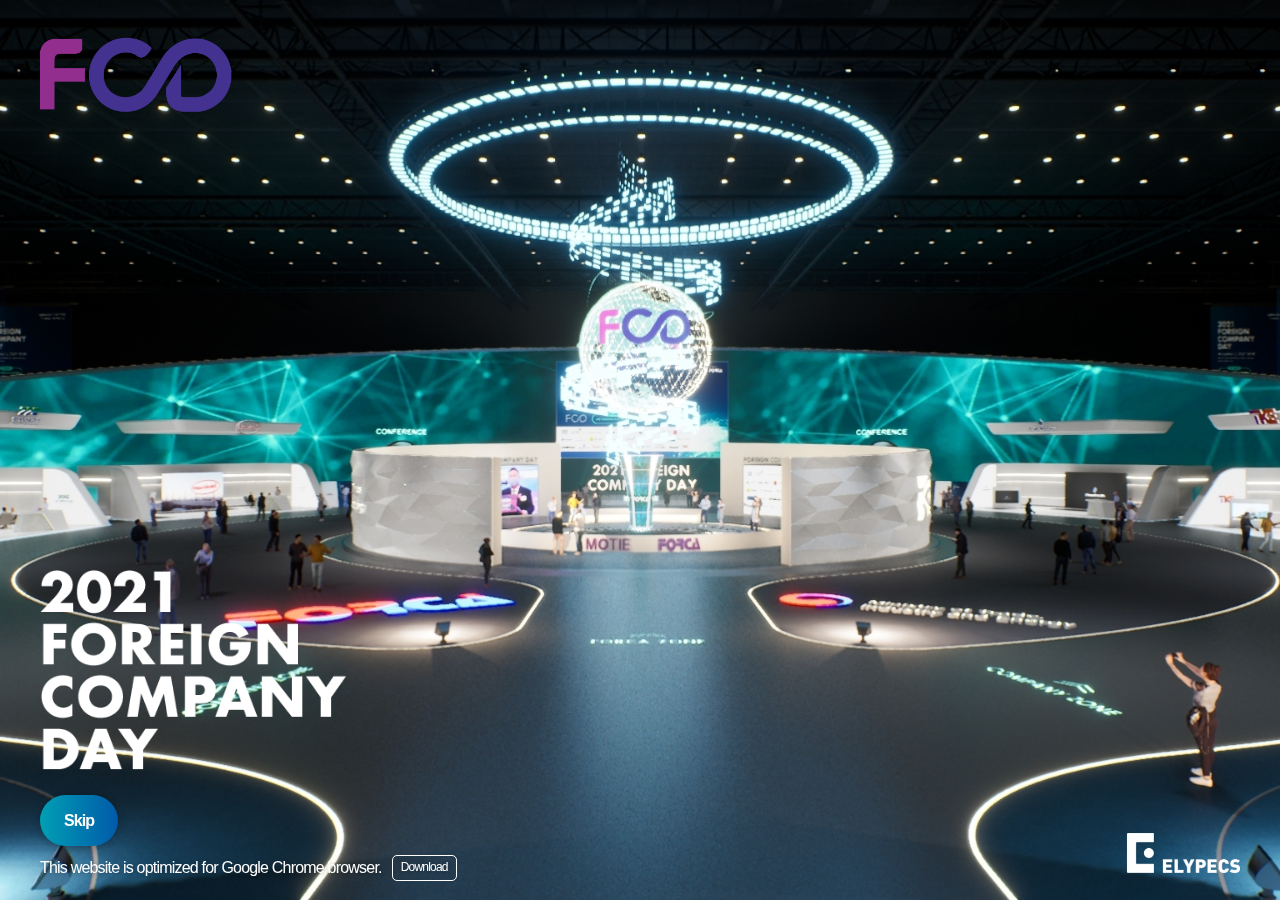
==== index.html @ 22a31aee "ZR050 복사" ====
<!DOCTYPE html>
<html lang="en">
<head>
  <meta http-equiv="X-UA-Compatible" content="IE=Edge">
  <meta name="viewport" content="width=device-width, initial-scale=2.0, maximum-scale=1.0, minimum-scale=1.0">
  <meta http-equiv="Content-Type" content="text/html; charset=utf-8">
  <meta property="og:image" content="https://vr.miceview.kr/path/og_ep.jpg">
  <link rel="icon" href="https://vr.miceview.kr/path/favi_ep.png">
  <meta name="keywords" content="2021 FOREIGN COMPANY DAY">
  <meta name="description" content="2021 FOREIGN COMPANY DAY">
  <meta name="robots" content="all">
  <meta property="og:url" content>
  <meta property="og:description" content="2021 FOREIGN COMPANY DAY">
  <meta property="og:title" content="2021 FOREIGN COMPANY DAY">

  <!-- Global site tag (gtag.js) - Google Analytics -->
  <script async src="https://www.googletagmanager.com/gtag/js?id=G-3MB9P8Y6WS"></script>
  <script>
    window.dataLayer = window.dataLayer || [];
    function gtag(){dataLayer.push(arguments);}
    gtag('js', new Date());

    gtag('config', 'G-3MB9P8Y6WS');
  </script>

  <!-- Style include -->
  <script src="https://vr.miceview.kr/path/assets/js/jquery-3.5.1.min.js"></script>

  <!-- library -->
  <link href="css/owl.carousel.min.css" rel="stylesheet">
  <script src="js/owl.carousel.min.js"></script>

  <!-- general style -->
  <link href="https://cdn.zipview.kr/public/fonts/common.css" rel="stylesheet">
  <link rel="stylesheet" type="text/css" href="css/olim_general.css">
  <script src="js/olim_general.js"></script>

  <!-- project -->
  <link rel="stylesheet" type="text/css" href="css/common.css">
  <script src="js/common.js"></script>

  <title>2021 FOREIGN COMPANY DAY</title>
</head>

<body style="background-color: grey;">
  <!-- pre_video_wrap -->
  <div class="pre_video_wrap main">
    <!-- content -->
    <div class="content">
      <!-- main video background -->
      <video class="main_video" autoplay muted playsinline poster="assets/video/intro_thumbnail.jpg">
        <source src="assets/video/intro.mp4" type="video/mp4">
      </video>
      <!-- //main video background -->

      <!-- main text -->
      <div class="main-title_box">
        <h1 class="main_title">
          <img src="img/main_logo.png" alt="2021 FOREIGN COMPANY DAY">
        </h1>
        <h1 class="main_brand">
          <img src="img/brand-logo.png" alt="FORCIA">
        </h1>
        <div class="afterPlay">
          <button type="button" class="btn"><span>Skip</span></button>
          <!-- footer -->
          <div class="footer" id="footer">
            <div class="chrome_download">
              <span class="msg">This website is optimized for Google Chrome browser.</span>
              <a class="btn_chrome" href="https://www.google.com/intl/ko/chrome/" title="Open in new window" target="_blank"><span>Download</span></a>
            </div>
          </div>
          <!-- //footer -->
        </div>
      </div>
      <strong class="miceview_logo">
        <img src="img/logo_elypecs.png" alt="elypecs">
      </strong>
      <!-- //main text -->
    </div>
    <!-- //content -->

  </div>
  <!-- // pre_video_wrap -->

<script>
$(function(){
  //pre video event
  $('.pre_video_wrap video').on({
    ended: function(e){
      window.location = 'entry-en.html'
    }
  });

  $('.afterPlay .btn').click(function(){
      window.location = 'entry-en.html'
  });
});
</script>

</body>
</html>
---- css/olim_general.css ----
@charset "UTF-8";

/*-----------------------------------------------------------------------------------------------------
    File   : olim_general.css
    Author : Sunny, 2020-06
    Version: 1.0
    CSS 속성 선언순서 : display, position, float/clear, overflow, width/height, margin/padding,
    border, background, border-radius, box-shadow, font(font-family, font-size , font-weight, font-style, color, line-height,), opacity, cursor, box-sizing, etc
/*--------------------------------------------------------------------------------------------------------*/


/* ---------------------------------------- */
/* reset */
/* ---------------------------------------- */
body,div,dl,dt,dd,ul,ol,li,h1,h2,h3,h4,h5,h6,pre,code,form,fieldset,legend,textarea,p,blockquote,th,td,input,select,textarea,button{margin:0;padding:0;-webkit-box-sizing:border-box;-moz-box-sizing:border-box;box-sizing:border-box;}
pre{word-wrap:break-word;white-space:pre-wrap;white-space:-moz-pre-wrap;white-space:-o-pre-wrap;word-break:break-all;}

/* 기본폰트 지정 */
body,button,input,select,table,textarea,pre{font-family:'Noto Sans KR','Malgun Gothic',Arial,sans-serif;font-size:15px;font-weight:400;color:#4c4c4c;line-height:1.3;letter-spacing:-.56px;-webkit-box-sizing:border-box;-moz-box-sizing:border-box;box-sizing:border-box;}

body{-webkit-text-size-adjust:none}
button,fieldset,img{border:0 none}
fieldset,img{border:0}
img,li{border:0;vertical-align:top}
li,ol,ul{list-style:none;-webkit-box-sizing:border-box;-moz-box-sizing:border-box;box-sizing:border-box;}
address,em{font-style:normal;-webkit-box-sizing:border-box;-moz-box-sizing:border-box;box-sizing:border-box;}
a{color:inherit;text-decoration:none;-webkit-box-sizing:border-box;-moz-box-sizing:border-box;box-sizing:border-box;}
a:active,a:focus,a:hover{text-decoration:none}
button{border:0;background:0 0;cursor:pointer}
table{margin:0;padding:0;border:0;border-spacing:0;border-collapse:collapse;}
input[type="text"],textarea{resize:none;border:none;box-shadow:none;-webkit-appearance:none;-moz-appearance:none;-o-appearance:none;appearance:none;-webkit-box-shadow:none;-moz-box-shadow:none;-o-box-shadow:none;}
embed,iframe,img,object,video{max-width:100%;-webkit-box-sizing:border-box;-moz-box-sizing:border-box;box-sizing:border-box;}
@media screen and (max-width:999px){
  html{font-size:10px;font-size:0.625rem;}
  body,button,input,select,table,textarea{font-size:1.6rem;letter-spacing:-0.05rem;}
}
@media screen and (max-width:690px) {
  html{font-size:10px;font-size:0.625rem;-webkit-text-size-adjust: none;}
  body,button,input,select,table,textarea{font-size:1.6rem}
}

/* IE9+IE10 */
@media screen and (min-width:0\0){
  article,aside,details,figcaption,figure,footer,header,hgroup,main,menu,nav,section,summary{display:block;-webkit-box-sizing:border-box;-moz-box-sizing:border-box;box-sizing:border-box;}
  audio,canvas,progress,video{display:inline-block;vertical-align:baseline;}
  audio:not([controls]){display:none;height:0;}
  [hidden],template{display:none;}
  svg:not(:root){overflow:hidden;}
}


/* ---------------------------------------- */
/* olim general class */
/* ---------------------------------------- */
/* skip */
.skip a{overflow:hidden;display:block;position:absolute;top:0;left:0;width:1px;height:1px;background:#000;color:#fff;text-align:center}
.skip a:focus,.skip a:active{position:fixed;width:100%;height:auto;padding:10px}

.only_res,.only_tablet,.only_mobile{display:none;}
.no_bold{font-weight:400 !important;}
.txt_bold{font-weight:700 !important;}
.txt_semibold{font-weight:500 !important;}
.txt_italic{font-style:italic;}
.txt_point{font-weight:700;color:#da291c;/* site color */}
.ir_text,.blind{overflow:hidden;position:absolute;top:0;left:0;border:0;width:1px;height:1px;clip:rect(1px,1px,1px,1px)}
.word_keep{word-break:keep-all;}
@media screen and (max-width:999px){
    .only_pc{display:none;}
    .only_res,.only_tablet{display:block;}
    .not_tablet{display:none;}
}
@media screen and (max-width:690px){
    .only_tablet{display:none;}
    .only_mobile, .not_tablet{display:block;}
    .not_mobile{display:none}
}

/* breadcrumbs */
.breadcrumbs_list{font-size:0;}
.breadcrumbs.right .breadcrumbs_list{text-align:right;}
.breadcrumbs_item{display:inline-block;font-weight:400;font-size:15px;color:#474747;vertical-align:middle}
.breadcrumbs_item:before{display:inline-block;width:6px;height:11px;background:rgba(255,0,0,.5);vertical-align:middle;content:''}
.breadcrumbs_item:first-child:before{display:none}
.breadcrumbs_item a{display:inline-block;padding:0 8px}
.breadcrumbs_item strong{padding-left:8px;font-weight:400}
/* home을 아이콘으로 표시하고 싶은 경우 home 텍스트를 감싼 영역에 home 클래스 추가 후 아래 주석 사용 */
/* .breadcrumbs_item .home{width:15px;height:15px;margin:0 3px 0 0;background:rgba(255,0,0,.5);} */

/* fix_nav-top */
.fix_nav-top{background:#045096;/* 배경 색상 값은 row에 추가 */font-size:0;text-align:center;}
.fix_nav-top .nav_list,
.fix_nav-top .nav_item {display:inline-block;font-size:0;vertical-align:middle;}
.fix_nav-top .nav_item>a {display:block;padding:12px 30px;font-size:18px;font-weight:300;color:#fff;transition:.4s;}
.fix_nav-top .nav_item>a:hover,
.fix_nav-top .nav_item>a:focus,
.fix_nav-top .nav_item.is_active>a{background:#2476c1 /* 메뉴 활성화 */;}

@media screen and (max-width:999px){
  .fix_nav-top .nav_item>a{padding:10px 16px;font-size:16px;}
}
@media screen and (max-width:690px){
  .fix_nav-top .nav_list,
  .fix_nav-top .nav_item{display:block;}
  .fix_nav-top .nav_item>a{font-size:15px;}
}

/* quick menu */
.is_fixed{z-index:10000;}
.btn_quick_wrap{position:fixed;z-index:999;top:76px;right:8px;width:auto;margin:0 !important;padding:0 !important;transition:none;}
.btn_quick_wrap.is_admin{top:108px;}
.btn_quick_wrap div{line-height:1px;vertical-align:middle;}
.btn_quick_wrap .btn{display:block;position:relative;width:80px;height:80px;margin:8px 0 0 !important;padding:0;border-radius:4px;background:#da291c;/* 기본 배경색 지정 */box-shadow:rgba(0,0,0,.16) 0 3px 6px;-webkit-box-shadow:rgba(0,0,0,.16) 0 3px 6px;-moz-box-shadow:rgba(0,0,0,.16) 0 3px 6px;cursor:pointer;transition:.4s;}
.btn_quick_wrap .btn:first-child{margin-top:0 !important;}
.btn_quick_wrap .btn:hover,.btn_quick_wrap .btn:focus{background:#aa1106;/* hover/focus 시 배경색 지정 */}
.btn_quick_wrap .btn:hover,
.btn_quick_wrap .btn:focus,
.btn_quick_wrap .btn:active{opacity:1 !important;}
.btn_quick_wrap .btn>span{position:absolute;top:50%;left:50%;width:100%;transform:translate(-50%, -50%);-ms-transform:translate(-50%, -50%);-o-transform:translate(-50%, -50%);-moz-transform:translate(-50%, -50%);font-size:14px;font-weight:700;color:#fff;text-align:center;line-height:1;letter-spacing:-1.5px;}
.btn_quick_wrap .btn:hover>span,.btn_quick_wrap .btn:focus>span{color:#fff;}

@media screen and (max-width:999px){
    .btn_quick_wrap{top:0;right:0;left:0;width:100%;font-size:0;opacity:1 !important;}
    .btn_quick_wrap.is_admin{top:32px;}
    .btn_quick_wrap .btn{display:inline-block;width:50%;height:48px;margin:0 !important;border-radius:0;transition:none;}
    .btn_quick_wrap .btn>span{width:auto;line-height:48px;}
}
@media screen and (max-width:782px){
    .btn_quick_wrap.is_admin{top:46px;}
    .btn_quick_wrap.is_admin.is_scroll{top:46px;}
}

/* top button */
.btn_top_wrap{display:none;position:fixed;z-index:999;bottom:20px;right:20px;}
.btn_top_wrap:before{position:absolute;z-index:-1;width:100%;height:100%;background:#da291c/* 배경색 */;opacity:.8/* 배경색 투명도 */;content:'';}
.btn_top_wrap .btn_top{display:block;width:40px;height:40px;background:url(../img/btn_top.gif) no-repeat 50% 50%/* 탑버튼 아이콘 */;}

/* anker menu */
/* anker_wrap */
.anker_wrap{display:none;position:fixed;top:100px;left:20px;z-index:1000;width:200px;height:200px;background:#fff;border:1px solid #ccc;}
.anker_inner{position:absolute;top:0;left:0;width:100%;}
.anker_item>a{color:#888;font-weight:400;}
.anker_item.is_active>a,.anker_item>a:hover,.anker_item>a:focus{color:#da291c;font-weight:700;}
@media screen and (max-width:999px){
    .anker_wrap{top:48px;left:0;width:100%;height:40px;margin-top:0;border:none;border-bottom:1px solid #ccc;}
    .anker_wrap.is_fixed.is_admin{top:66px;margin:0 !important;}
    .asset_anker{margin-left:0;}
    .anker_item{float:left;width:33.3%;text-align:center;line-height:38px;list-style:none;}
    .anker_item>a{display:block;width:100%;text-align:center;}
    .anker_item>a span{display:inline-block;height:100%;border-bottom:2px solid transparent;box-sizing:border-box;}
    .anker_item.is_active span{border-bottom-color:#da291c;}
}

/* inner_anker_wrap */
.inner_anker_wrap{position:relative;z-index:1000;width:200px;height:200px;margin-top:96px;background:#fff;border:1px solid #ccc;}
.inner_anker_wrap.is_fixed{position:fixed;top:0;margin-top:116px}
.anker_inner{position:absolute;top:0;left:0;width:100%;}
.anker_item>a{color:#888;font-weight:400;}
.anker_item.is_active>a,.anker_item>a:hover,.anker_item>a:focus{color:#da291c;font-weight:700;}
@media screen and (max-width:999px){
    .inner_anker_wrap{position:static;width:100%;height:40px;margin-top:0;border:none;border-bottom:1px solid #ccc;}
    .inner_anker_wrap.is_fixed{top:48px;left:0;margin:0 !important;}
    .inner_anker_wrap.is_fixed.is_admin{top:66px;margin:0 !important;}
    .asset_anker{margin-left:0;}
    .anker_item{float:left;width:33.3%;text-align:center;line-height:38px;list-style:none;}
    .anker_item>a{display:block;width:100%;text-align:center;}
    .anker_item>a span{display:inline-block;height:100%;border-bottom:2px solid transparent;box-sizing:border-box;}
    .anker_item.is_active span{border-bottom-color:#da291c;}
}

/* content max width */
/* % */
.cont_w100{max-width:100%;}
.cont_w80{max-width:80%;margin:0 auto;}
.cont_w60{max-width:60%;margin:0 auto;}
.cont_w50{max-width:50%;margin:0 auto;}
.cont_w33{max-width:33.3%;margin:0 auto;}
.cont_w25{max-width:25%;margin:0 auto;}
.cont_w20{max-width:20%;margin:0 auto;}
/* px */
.cont_wp1200{max-width:1200px;margin:0 auto;}
.cont_wp1000{max-width:1000px;margin:0 auto;}
.cont_wp800{max-width:800px;margin:0 auto;}
.cont_wp600{max-width:600px;margin:0 auto;}
.cont_wp400{max-width:400px;margin:0 auto;}
.cont_wp300{max-width:300px;margin:0 auto;}

/* divider */
.divider_top{margin-top:60px;}
.divider_top_s{margin-top:30px;}
.divider_top_l{margin-top:100px;}
.divider_top_xl{margin-top:140px;}
.divider_bottom{margin-bottom:60px;}
.divider_bottom_s{margin-bottom:30px;}
.divider_bottom_l{margin-bottom:100px;}
.divider_bottom_xl{margin-bottom:140px;}
.divider_bg_height .divider{height:496px !important;}
@media screen and (max-width:999px){
    .divider_top{margin-top:40px;}
    .divider_top_s{margin-top:20px;}
    .divider_top_l{margin-top:60px;}
    .divider_top_xl{margin-top:100px;}
    .divider_bottom{margin-bottom:30px;}
    .divider_bottom_s{margin-bottom:20px;}
    .divider_bottom_l{margin-bottom:60px;}
    .divider_bottom_xl{margin-bottom:100px;}
    .divider_bg_height .divider{height:360px !important;}
}
@media screen and (max-width:690px){
    .divider_top{margin-top:30px;}
    .divider_top_s{margin-top:16px;}
    .divider_top_l{margin-top:46px;}
    .divider_top_xl{margin-top:60px;}
    .divider_bottom{margin-bottom:30px;}
    .divider_bottom_s{margin-bottom:16px;}
    .divider_bottom_l{margin-bottom:46px;}
    .divider_bottom_xl{margin-bottom:60px;}
    .divider_bg_height .divider{height:200px !important;}
}

/* float or inline-block(horizontally list) */
.float_box:after{display:block;clear:both;content:'';}
.float_box>.float_left{float:left;}
.float_box>.float_right{float:right;}
.float_box>.float_clear{clear:both;}
.ib_wrap{font-size:0;}
.ib_item{display:inline-block;vertical-align:middle;}
.ib_wrap>.ib_item:first-child:nth-last-child(2),
.ib_wrap>.ib_item:first-child:nth-last-child(2)+.ib_item{width:49%;margin-left:2%;}
.ib_wrap>.ib_item:first-child:nth-last-child(3),
.ib_wrap>.ib_item:first-child:nth-last-child(3)~.ib_item{width:32%;margin-left:2%;}
.ib_wrap>.ib_item:first-child:nth-last-child(4),
.ib_wrap>.ib_item:first-child:nth-last-child(4)~.ib_item{width:23.5%;margin-left:2%;}
.ib_wrap>.ib_item:first-child:nth-last-child(2),
.ib_wrap>.ib_item:first-child:nth-last-child(3),
.ib_wrap>.ib_item:first-child:nth-last-child(4){margin-left:0;}
@media screen and (max-width:690px){
    .float_box:after{display:none;}
    .float_box>.float_left{float:none;}
    .float_box>.float_right{float:none;}
    .ib_wrap>.ib_item{display:block;}
    .ib_wrap>.ib_item:first-child:nth-last-child(2),
    .ib_wrap>.ib_item:first-child:nth-last-child(2)+.ib_item,
    .ib_wrap>.ib_item:first-child:nth-last-child(3),
    .ib_wrap>.ib_item:first-child:nth-last-child(3)~.ib_item,
    .ib_wrap>.ib_item:first-child:nth-last-child(4),
    .ib_wrap>.ib_item:first-child:nth-last-child(4)~.ib_item{width:100%;margin-left:0;}
}

/* absolute center */
.ab_vert{position:absolute;top:50%;transform:translateY(-50%);-ms-transform:translateY(-50%);-o-transform:translateY(-50%);-moz-transform:translateY(-50%);}
.ab_vert_before,.ab_vert_after{position:relative;}
.ab_vert_before:before,.ab_vert_after:after{position:absolute;top:50%;transform:translateY(-50%);-ms-transform:translateY(-50%);-o-transform:translateY(-50%);-moz-transform:translateY(-50%);content:'';}

.ab_hori{position:absolute;left:50%;transform:translateX(-50%);-ms-transform:translateX(-50%);-o-transform:translateX(-50%);-moz-transform:translateX(-50%);}
.ab_hori_before,.ab_hori_after{position:relative;}
.ab_hori_before:before,.ab_hori_after:after{position:absolute;left:50%;transform:translateX(-50%);-ms-transform:translateX(-50%);-o-transform:translateX(-50%);-moz-transform:translateX(-50%);content:'';}

.ab_cent{position:absolute;top:50%;left:50%;transform:translate(-50%, -50%);-ms-transform:translate(-50%, -50%);-o-transform:translate(-50%, -50%);-moz-transform:translate(-50%, -50%);}
.ab_cent_before,.ab_cent_after{position:relative;}
.ab_cent_before:before,.ab_cent_after:after{position:absolute;top:50%;left:50%;transform:translate(-50%, -50%);-ms-transform:translate(-50%, -50%);-o-transform:translate(-50%, -50%);-moz-transform:translate(-50%, -50%);content:'';}

/* disclaimer */
.disclaimer{padding:0;margin:0}
.disclaimer.border-top{padding-top:20px;border-top:1px solid #000;}
.disclaimer.border-bottom{padding-bottom:20px;border-bottom:1px solid #000;}
.disclaimer.border{padding:20px 0;border:1px solid #000;border-left:0;border-right:0;}
.disclaimer .item{position:relative;padding-left:18px;padding-bottom:6px;font-size:14px;line-height:1.4;color:#777;list-style:none;}
.disclaimer .item:last-child{padding-bottom:0;}
.disclaimer .item:before{position:absolute;left:0;content:'※';}
@media screen and (max-width:999px){
    .disclaimer.border-top{padding-top:16px;}
    .disclaimer.border-bottom{padding-bottom:16px;}
    .disclaimer.border{padding:16px 0;}
    .disclaimer .item{font-size:13px;}
}
@media screen and (max-width:690px){
    .disclaimer.border-top{padding-top:12px;}
    .disclaimer.border-bottom{padding-bottom:12px;}
    .disclaimer.border{padding:12px 0;}
    .disclaimer .item{font-size:12px;}
}

/* btn group */
.btn_group_wrap{position:relative;}
/* basic btn group */
.btn_group_wrap .btn_group{position:static;margin-left:0 !important;margin-bottom:10px !important;font-size:0;}
.btn_group_wrap .btn_group .list_btn{display:inline-block;list-style:none;margin-left:10px;text-align:center;}
.btn_group_wrap .btn_group .list_btn:first-child{margin-left:0;}
.btn_group_wrap .btn_group .list_btn>a{display:block;width:100px;height:40px;border:2px solid #045096;border-radius:0;background:#fff;padding:8px 0;font-size:14px;color:#222/* 버튼 글자색 */;line-height:18px;transition:color .3s;-webkit-transition:color .3s;}
.btn_group_wrap .btn_group .list_btn>a:hover,
.btn_group_wrap .btn_group .list_btn>a:focus{background:#045096;color:#fff;}
    /* is_drop */
    .btn_group_wrap .btn_group.is_drop .list_btn{display:block;margin:10px 0 0;}
    .btn_group_wrap .btn_group.is_drop .list_btn:first-child{margin-top:0;}
@media screen and (max-width:999px){
    .btn_group_wrap .btn_group .list_btn>a{width:80px;height:28px;padding:2px 0;}
}
@media screen and (max-width:690px){
    .btn_group_wrap .btn_group .list_btn{width:33%;margin-left:.5%;}
    .btn_group_wrap .btn_group .list_btn>a{width:100%;height:24px;font-size:13px;line-height:16px;}
        /* is_drop */
        .btn_group_wrap .btn_group.is_drop .list_btn{margin:4px 0 0;}
}

/* btn group round */
.btn_group_wrap .btn_group-round{position:static;margin-left:0 !important;margin-bottom:10px !important;font-size:0;}
.btn_group_wrap .btn_group-round .list_btn{display:inline-block;list-style:none;margin-left:10px;text-align:center;}
.btn_group_wrap .btn_group-round .list_btn:first-child{margin-left:0;}
.btn_group_wrap .btn_group-round .list_btn>a{display:block;width:44px;height:44px;border:2px solid #045096/* 버튼 기본 보더 */;border-radius:44px;background:#fff/* 버튼 기본 배경 */;padding:10px 0;font-size:14px;color:#222/* 버튼 글자색 */;line-height:18px;transition:color .3s;-webkit-transition:color .3s;}
.btn_group_wrap .btn_group-round .list_btn>a:hover,
.btn_group_wrap .btn_group-round .list_btn>a:focus{background:#045096/* hover/focus 버튼 배경색 */;color:#fff/* hover/focus 버튼 글자색 */;}
    /* is_drop */
    .btn_group_wrap .btn_group-round.is_drop .list_btn{display:block;margin:10px 0 0;}
    .btn_group_wrap .btn_group-round.is_drop .list_btn:first-child{margin-top:0;}
@media screen and (max-width:690px){
        /* is_drop */
        .btn_group_wrap .btn_group-round.is_drop .list_btn{margin:4px 0 0;}
}


/* btn group border */
.btn_group_wrap{position:relative;}
.btn_group_wrap .btn_group-border{position:static;margin-left:0 !important;margin-bottom:10px !important;font-size:0;}
.btn_group_wrap .btn_group-border .list_btn{display:inline-block;list-style:none;text-align:center;}
.btn_group_wrap .btn_group-border .list_btn>a{display:block;width:100px;height:40px;border:2px solid #045096/* 버튼 기본 보더 */;border-radius:0;border-right-width:0;border-left-width:1px;background:#fff/* 버튼 기본 배경 */;padding:8px 0;font-size:14px;;color:#222/* 버튼 글자색 */;line-height:18px;transition:color .3s;-webkit-transition:color .3s;}
.btn_group_wrap .btn_group-border .list_btn>a:hover,
.btn_group_wrap .btn_group-border .list_btn>a:focus{background:#045096/* hover/focus 버튼 배경색 */;color:#fff/* hover/focus 버튼 글자색 */;}
.btn_group_wrap .btn_group-border .list_btn:first-child>a{border-left-width:2px;}
.btn_group_wrap .btn_group-border .list_btn:last-child>a{border-right-width:2px;}
    /* is_drop */
    .btn_group_wrap .btn_group-border.is_drop .list_btn{display:block;}
    .btn_group_wrap .btn_group-border.is_drop .list_btn>a{border-width:1px 2px 0;}
    .btn_group_wrap .btn_group-border.is_drop .list_btn:first-child>a{border-top-width:2px;}
    .btn_group_wrap .btn_group-border.is_drop .list_btn:last-child>a{border-bottom-width:2px;}
@media screen and (max-width:999px){
    .btn_group_wrap .btn_group-border .list_btn>a{width:80px;height:28px;padding:2px 0;}
}
@media screen and (max-width:690px){
    .btn_group_wrap .btn_group-border .list_btn{width:33.33%;}
    .btn_group_wrap .btn_group-border .list_btn>a{width:100%;height:24px;font-size:13px;line-height:16px;}
}

/* btn group border round */
.btn_group_wrap{position:relative;}
.btn_group_wrap .btn_group-rborder{position:static;margin-left:0 !important;margin-bottom:10px !important;font-size:0;}
.btn_group_wrap .btn_group-rborder .list_btn{display:inline-block;list-style:none;text-align:center;}
.btn_group_wrap .btn_group-rborder .list_btn>a{display:block;width:100px;height:40px;border:2px solid #045096/* 버튼 기본 보더 */;border-radius:0;border-right-width:0;border-left-width:1px;background:#fff/* 버튼 기본 배경 */;padding:8px 0;font-size:14px;color:#222/* 버튼 글자색 */;line-height:18px;transition:color .3s;-webkit-transition:color .3s;}
.btn_group_wrap .btn_group-rborder .list_btn>a:hover,
.btn_group_wrap .btn_group-rborder .list_btn>a:focus{background:#045096/* hover/focus 버튼 배경색 */;color:#fff/* hover/focus 버튼 글자색 */;}
.btn_group_wrap .btn_group-rborder .list_btn:first-child>a{border-left-width:2px;border-radius:4px 0 0 4px;/* 둥근 정도 조정 */}
.btn_group_wrap .btn_group-rborder .list_btn:last-child>a{border-right-width:2px;border-radius:0 4px 4px 0;/* 둥근 정도 조정 */}
    /* is_drop */
    .btn_group_wrap .btn_group-rborder.is_drop .list_btn{display:block;}
    .btn_group_wrap .btn_group-rborder.is_drop .list_btn>a{border-width:1px 2px 0;border-radius:0;}
    .btn_group_wrap .btn_group-rborder.is_drop .list_btn:first-child>a{border-top-width:2px;border-radius:4px 4px 0 0/* 둥근 정도 조정 */;}
    .btn_group_wrap .btn_group-rborder.is_drop .list_btn:last-child>a{border-bottom-width:2px;border-radius:0 0 4px 4px/* 둥근 정도 조정 */;}
@media screen and (max-width:999px){
    .btn_group_wrap .btn_group-rborder .list_btn>a{width:80px;height:28px;padding:2px 0;}
}
@media screen and (max-width:690px){
    .btn_group_wrap .btn_group-rborder .list_btn{width:33.33%;}
    .btn_group_wrap .btn_group-rborder .list_btn>a{width:100%;height:24px;font-size:13px;line-height:16px;}
}

/* design form */
.inp_custom input,.inp_custom select,.inp_custom textarea{border:0;background:0;-webkit-appearance:none;-moz-appearance:none;-o-appearance:none;appearance:none;-webkit-border-radius:0;-moz-border-radius:0;-o-border-radius:0;border-radius:0;-webkit-box-shadow:none;-moz-box-shadow:none;-o-box-shadow:none}
.inp_custom .inp_chk, .inp_custom .inp_rdo{overflow:hidden;position:absolute;top:0;left:0;border:0;width:1px;height:1px;clip:rect(1px,1px,1px,1px)}
.inp_txt_wrap{position:relative;height:40px;border:1px solid #dadada;background-color:#fff;box-sizing:border-box;-webkit-box-sizing:border-box}
.inp_txt_wrap .inp_txt{width:100%;height:100%;padding:0 20px;font-size:15px;color:#656565;box-sizing:border-box}
.inp_txt_wrap .inp_txt.focus{position:relative;z-index:5;background:#fff}
.inp_txt_wrap label{position:absolute;top:50%;left:20px;font-size:14px;color:#656565;line-height:17px;transform:translate(0,-50%);-webkit-transform:translate(0,-50%);}

.inp_txt_wrap-left{position:relative;z-index:1;height:40px;padding-left:120px}
.inp_txt_wrap-left label{position:absolute;top:0;left:0;width:120px;font-size:15px;color:#212121;line-height:40px;cursor:pointer}
.inp_txt_wrap-left .placeholder{position:absolute;top:50%;left:140px;z-index:-1;font-size:15px;color:#656565;line-height:17px;transform:translate(0,-50%);-webkit-transform:translate(0,-50%);}
.inp_txt_wrap-left .inp_txt{position:static;z-index:1;width:100%;height:100%;padding:0 20px;border:1px solid #dadada;background:transparent;font-size:15px;color:#656565;box-sizing:border-box;-webkit-box-sizing:border-box}

.txtarea_wrap{position:relative;height:80px;border:1px solid #dadada;box-sizing:border-box;-webkit-box-sizing:border-box}
.txtarea_wrap .txtarea{width:100%;height:100%;padding:10px 20px;font-size:15px;color:#656565;box-sizing:border-box}
.txtarea_wrap .txtarea.focus{position:relative;z-index:5;background:#fff}
.txtarea_wrap label{position:absolute;top:10px;left:20px;font-size:14px;color:#656565;line-height:17px;}

.txtarea_wrap2{position:relative;z-index:1;height:80px;padding-left:120px}
.txtarea_wrap2 label{position:absolute;top:0;left:0;width:120px;font-size:15px;color:#212121;line-height:40px;cursor:pointer}
.txtarea_wrap2 .placeholder{position:absolute;top:10px;left:140px;z-index:-1;font-size:15px;color:#656565;line-height:17px;}
.txtarea_wrap2 .txtarea{width:100%;height:100%;padding:10px 20px;border:1px solid #dadada;font-size:15px;color:#656565;box-sizing:border-box;-webkit-box-sizing:border-box}
.txtarea_wrap2 .txtarea.focus{position:relative;z-index:5;background:#fff}

.inp_rdo_wrap.inp_custom{position:relative;font-size:0}
.inp_rdo_wrap.inp_custom .inp_rdo+label{display:inline-block;position:relative;padding-right:6px;background-color:#fff;font-size:14px;color:#000;line-height:22px;cursor:pointer}
.inp_rdo_wrap.inp_custom .inp_rdo:focus+label{outline:dotted 1px;outline:-webkit-focus-ring-color auto 5px}
.inp_rdo_wrap.inp_custom .inp_rdo+label:before{display:inline-block;overflow:hidden;width:18px;height:18px;margin:2px 12px 0 0;background-color:rgba(255,0,0,0.5);font-size:5px;color:transparent;vertical-align:top;content:''}
.inp_rdo_wrap.inp_custom .inp_rdo:checked+label:before{background-color:blue}

.inp_chk_wrap.inp_custom{display:inline-block;position:relative;font-size:0}
.inp_chk_wrap.inp_custom .inp_chk+label{display:inline-block;position:relative;padding-right:4px;background-color:#fff;font-size:15px;color:#656565;line-height:22px;cursor:pointer}
.inp_chk_wrap.inp_custom .inp_chk:focus+label{outline:dotted 1px;outline:-webkit-focus-ring-color auto 5px}
.inp_chk_wrap.inp_custom .inp_chk+label:before{display:inline-block;overflow:hidden;width:15px;height:15px;margin:3px 9px 0 0;background-color:rgba(255,0,0,0.5);font-size:5px;color:transparent;vertical-align:top;content:''}
.inp_chk_wrap.inp_custom .inp_chk:checked+label:before{background-color:blue}

.inp_sel_wrap.inp_custom{position:relative;}
.inp_sel_wrap .inp_sel{min-width:100px;width:100%;height:40px;padding:0 30px 0 15px;border:1px solid #dadada;background-color:#fff;font-size:15px;color:#656565;vertical-align:middle;box-sizing:border-box;}
.inp_sel_wrap.inp_custom:after{position:absolute;top:50%;right:0;width:20px;height:100%;background:rgba(255,0,0,.5);transform:translate(0,-50%);-webkit-transform:translate(0,-50%);content:''}
.inp_sel_wrap.inp_custom .inp_sel:focus{border:1px solid #007bc8}
.ie9 .inp_sel_wrap.inp_custom .inp_sel{padding:4px 10px;}
.ie9 .inp_sel_wrap.inp_custom:after{display:none}

@media screen and (max-width:690px){
    .inp_txt_wrap{height:30px}
    .inp_txt_wrap .inp_txt{padding:0 4.15%;font-size:1.5rem}
    .inp_txt_wrap label{left:4.15%;font-size:1.4rem;line-height:1.7rem}
    .inp_txt_wrap-left{height:30px;padding-left:80px}
    .inp_txt_wrap-left label{width:80px;font-size:1.5rem;line-height:3rem}
    .inp_txt_wrap-left .placeholder{left:90px;font-size:1.5rem;line-height:1.7rem}
    .inp_txt_wrap-left .inp_txt{padding:0 20px;font-size:1.5rem}
    .txtarea_wrap{height:50px;}
    .txtarea_wrap .txtarea{padding:8px 20px;font-size:1.5rem}
    .txtarea_wrap label{left:4.15%;font-size:1.4rem;line-height:1.7rem}
    .txtarea_wrap2{height:50px;padding-left:80px}
    .txtarea_wrap2 label{width:80px;font-size:1.5rem;line-height:3rem}
    .txtarea_wrap2 .placeholder{left:90px;font-size:1.5rem;line-height:1.7rem}
    .txtarea_wrap2 .txtarea{padding:8px 20px;font-size:1.5rem}
    .inp_rdo_wrap .inp_rdo+label{padding-right:3px;font-size:1.4rem;line-height:2.2rem}
    .inp_chk_wrap .inp_chk+label{padding-right:2px;font-size:1.5rem;line-height:2.2rem}
    .inp_sel_wrap .inp_sel{height:30px;padding:0 4.15%;font-size:1.5rem;}
}

/* table */
/* table common */
.tbl_wrap{position:relative;width:100%;overflow:hidden;}
.tbl_wrap .inner{width:100%;overflow:auto;}
.tbl_wrap table{width:100%;border-bottom:1px solid #dadada;table-layout:fixed;}
.tbl_wrap tbody tr th,.tbl_wrap tbody tr td{transition:background-color .25s ease;-webkit-transition:background-color .25s ease;}
.tbl_wrap tbody tr:hover th,.tbl_wrap tbody tr:hover td{background:#f9f9f9}
.tbl_wrap th{vertical-align:middle;padding:12px 2px;border-bottom:1px solid #dfdfdf;font-weight:700;color:#999090;text-align:left;word-break:keep-all;}
.tbl_wrap td{position:relative;vertical-align:middle;padding:12px 2px;border-top:1px solid #dadada;background-color:#fff;font-weight:400;color:#3f3f3f;white-space:normal;word-break:keep-all;}
.tbl_wrap .input_check_wrap{display:inline-block;vertical-align:middle;}

/* bordered table */
.tbl_wrap .tbl_bordered{border:1px solid #dadada;}
.tbl_wrap .tbl_bordered th,.tbl_wrap .tbl_bordered td{padding:12px;border:1px solid #dadada}

/* table left th fixed */
.tbl_wrap .tbl_fixed-left .col1{width:48px;/* 너비 지정 필요 */}
.tbl_wrap .tbl_fixed-left tr>th:first-child, .tbl_wrap .tbl_fixed-left tr>td:first-child{position:absolute;top:auto;z-index:1;overflow:hidden;width:48px/* 동일한 너비 기입 */;height:47px;-webkit-box-sizing:border-box;-moz-box-sizing:border-box;box-sizing:border-box;}
@media screen and (max-width:999px){
    .tbl_wrap .tbl_fixed-left{width:990px;}
    .tbl_wrap .tbl_fixed-left tr>th:first-child, .tbl_wrap .tbl_fixed-left tr>td:first-child{height:48px}
}

/* calendar */
.calendar_wrap{overflow:hidden;margin-top:38px}
.calendar_type{margin-top:22px}
.calendar_type tbody tr:hover th,.calendar_type tbody tr:hover td{background:#fff}
.calendar_type tbody th .day:hover,.calendar_type tbody td .day:hover{background:#f9f9f9;}
.calendar_type td{vertical-align:top;}
.calendar_type .tbl_bordered th{padding:15px 5px;border-bottom:1px solid #dadada}
.calendar_type .tbl_bordered td{width:70px;height:134px;padding:0;box-sizing:border-box;-webkit-box-sizing:border-box;}
.calendar_type .tbl_bordered .day{display:inline-block;width:100%;height:100%;padding:5px;text-align:left;box-sizing:border-box;-webkit-box-sizing:border-box;transition:background-color .25s ease;-webkit-transition:background-color .25s ease;}
.calendar_type .tbl_bordered .inner{display:block;width:100%;height:100%;overflow:visible;font-size:0}
.calendar_type .tbl_bordered .inner .btn_wrap{margin-top:0;}
.calendar_type .tbl_bordered .inner .btn_schedule_more{display:block;width:100%;margin:0 auto;font-size:14px;}
.calendar_type .tbl_bordered .inner .prev_schedule{display:none;}
.calendar_type .tbl_bordered .inner .prev_schedule.is_open{display:block;}
.calendar_type .tbl_bordered .day strong{display:inline-block;margin-bottom:15px;font-size:15px;}
.calendar_type .tbl_bordered .inner p{display:block;position:relative;min-width:20px;min-height:20px;margin:0 2px 10px 7px;font-size:14px;color:#212121;line-height:14px;}
.calendar_type .tbl_bordered p:before{display:inline-block;position:absolute;left:-5px;width:4px;height:10px;margin-top:1px;content:'';}
.calendar_type .tbl_bordered .notify:before{background-color:#ab2c2c;}
.calendar_type .tbl_bordered .event:before{background-color:#006ab8;}
.calendar_type .tbl_bordered .info:before{background-color:#2f8704;}
.calendar_type .tbl_bordered a{display:block;overflow:hidden;width:90%;height:16px;padding:0 0 0 3px;font-size:13px;line-height:16px;white-space:nowrap;text-overflow:ellipsis;}
.calendar_wrap .calendar_info{overflow:hidden;white-space:nowrap}
.control_wrap .controller{position:relative;text-align:center}
.control_wrap .controller .date{font-size:18px;font-weight:700;color:#212121;line-height:32px}
.control_wrap .controller .btn_prev{position:absolute;top:0;left:108px}
.control_wrap .controller .btn_next{position:absolute;top:0;right:108px}
.control_wrap .controller .btn .sp{display:block;overflow:hidden;width:32px;height:32px;}
.control_wrap .controller .btn_prev .sp{background:rgba(255,0,0,.5) no-repeat;}
.control_wrap .controller .btn_next .sp{background:rgba(255,0,0,.5) no-repeat;}
.calendar_bx{position:relative;overflow:hidden;margin:22px 0 -7px;padding:12px 15px;background-color:#f7f7f7;border:1px solid #dadada;box-sizing:border-box;-webkit-box-sizing:border-box;}
.calendar_bx ul{float:left;font-size:0;}
.calendar_bx li{display:inline-block;margin-left:15px;font-size:15px;vertical-align:middle;}
.calendar_bx li:first-child{margin:0;}
.calendar_bx li:before{display:inline-block;width:4px;height:10px;margin-right:8px;content:''}
.calendar_bx li:first-child:before{display:none;}
.calendar_wrap .notify{color:#ab2c2c;}
.calendar_wrap .notify:before{background-color:#ab2c2c;}
.calendar_wrap .info{color:#2f8704;}
.calendar_wrap .info:before{background-color:#2f8704;}
.calendar_wrap .event{color:#006ab8;}
.calendar_wrap .event:before{background-color:#006ab8;}
.calendar_wrap .txt{overflow:hidden;font-size:15px;color:#212121;text-align:right;white-space:nowrap;}
@media screen and (max-width:999px){
    .control_wrap .controller .btn_prev{left:50px;}
    .control_wrap .controller .btn_next{right:50px}
    .calendar_bx li{margin-left:10px;font-size:12px}
    .calendar_bx li:before{margin-right:4px}
    .calendar_wrap .txt{clear:both;padding-top:4px;font-size:12px;}
}
@media screen and (max-width:690px){
    .calendar_type .tbl_bordered th{padding:12px 1px;}
    .calendar_type .tbl_bordered td{height:114px;}
    .calendar_type .tbl_bordered .day{padding:1px;}
    .calendar_type .tbl_bordered .day strong{margin-bottom:0;}
    .calendar_type .tbl_bordered p:before{position:static;width:10px;height:4px;}
    .calendar_type .tbl_bordered .inner p{margin:0;}
    .calendar_type .tbl_bordered a{padding:0;font-size:12px;}
}
---- css/common.css ----
/* common */
/* default btn */
.header .btn-lobby, .main .content .btn, .lobby .contents .lobby_btn_wrap .btn, .search_company-item .btn_wrap .btn, .modal .btn { display: inline-block; padding: 12px 24px; background: #009eb4; background: -webkit-gradient(linear, left top, right top, color-stop(1%, #009eb4), to(#015aaa)); background: linear-gradient(to right, #009eb4 1%, #015aaa 100%); filter: progid:DXImageTransform.Microsoft.gradient( startColorstr='$btn_color1', endColorstr='$btn_color2',GradientType=1 ); border-radius: 52px; color: #fff; -webkit-box-shadow: 0 1px 10px 0 rgba(0, 0, 0, 0.3); box-shadow: 0 1px 10px 0 rgba(0, 0, 0, 0.3); font-size: 0; vertical-align: middle; outline: 0; }

.header .btn-lobby > span, .main .content .btn > span, .lobby .contents .lobby_btn_wrap .btn > span, .search_company-item .btn_wrap .btn > span, .modal .btn > span { display: inline-block; font-size: 16px; font-weight: 700; letter-spacing: -.9px; line-height: 1.7; }

.header .btn-lobby > span.has_ico, .main .content .btn > span.has_ico, .lobby .contents .lobby_btn_wrap .btn > span.has_ico, .search_company-item .btn_wrap .btn > span.has_ico, .modal .btn > span.has_ico { position: relative; padding-right: 14px; }

.header .btn-lobby > span.has_ico:before, .main .content .btn > span.has_ico:before, .lobby .contents .lobby_btn_wrap .btn > span.has_ico:before, .search_company-item .btn_wrap .btn > span.has_ico:before, .modal .btn > span.has_ico:before { position: absolute; top: 50%; right: 0; -webkit-transform: translateY(-50%); transform: translateY(-50%); width: 7px; height: 12px; background: url(../img/arrow-right.png) no-repeat 0 50%; background-size: auto 12px; content: ''; }

@media screen and (max-width: 1024px) { .header .btn-lobby, .main .content .btn, .lobby .contents .lobby_btn_wrap .btn, .search_company-item .btn_wrap .btn, .modal .btn { padding: 6px 14px; }
  .header .btn-lobby > span, .main .content .btn > span, .lobby .contents .lobby_btn_wrap .btn > span, .search_company-item .btn_wrap .btn > span, .modal .btn > span { font-size: 14px; } }

@media screen and (max-width: 1024px) and (orientation: landscape) { .header .btn-lobby, .main .content .btn, .lobby .contents .lobby_btn_wrap .btn, .search_company-item .btn_wrap .btn, .modal .btn { padding: 6px 14px; }
  .header .btn-lobby > span, .main .content .btn > span, .lobby .contents .lobby_btn_wrap .btn > span, .search_company-item .btn_wrap .btn > span, .modal .btn > span { font-size: 14px; } }

.btn_wrap .search_btn { position: fixed; left: 16px; bottom: 20px; padding: 12px 24px; background: #000; border-radius: 52px; color: #fff; -webkit-box-shadow: 0 1px 10px 0 rgba(255, 255, 255, 0.3); box-shadow: 0 1px 10px 0 rgba(255, 255, 255, 0.3); outline: 0; }

.btn_wrap .search_btn > span { position: relative; padding-left: 28px; font-size: 18px; font-weight: 700; letter-spacing: -.9px; line-height: 1.5; }

.btn_wrap .search_btn > span:before { position: absolute; top: 50%; left: 0; -webkit-transform: translateY(-50%); transform: translateY(-50%); width: 19px; height: 19px; background: url(../img/ico_gnb_search.png) no-repeat 50% 50%; background-size: auto 19px; content: ''; }

@media screen and (max-height: 1080px) { .btn_wrap .search_btn { padding: 7px 14px; }
  .btn_wrap .search_btn > span { padding-left: 20px; font-size: 14px; }
  .btn_wrap .search_btn > span:before { width: 14px; height: 14px; background-size: auto 14px; } }

@media screen and (max-width: 1600px) { .btn_wrap .search_btn { padding: 6px 14px; }
  .btn_wrap .search_btn > span { padding-left: 20px; font-size: 14px; }
  .btn_wrap .search_btn > span:before { width: 14px; height: 14px; background-size: auto 14px; } }

@media screen and (max-width: 1024px) and (orientation: landscape) { .btn_wrap .search_btn { padding: 6px 14px; }
  .btn_wrap .search_btn > span { padding-left: 20px; font-size: 14px; }
  .btn_wrap .search_btn > span:before { width: 14px; height: 14px; background-size: auto 14px; } }

@media screen and (max-width: 690px) { .btn_wrap .search_btn { left: 10px; bottom: 10px; } }

/* base */
::-webkit-scrollbar { width: 8px; }

::-webkit-scrollbar-track { background: transparent; }

::-webkit-scrollbar-thumb { background: #535353; border-radius: 20px; }

@media screen and (max-width: 1024px) { ::-webkit-scrollbar { width: 6px; }
  ::-webkit-scrollbar-thumb { border-radius: 10px; } }

html body, html button, html input, html select, html table, html textarea { color: #515151; }

html, html body { width: 100%; height: 100%; overflow-y: hidden; }

@media screen and (max-width: 1024px) { html, html body { height: 100%; } }

#app { width: 100%; height: 100%; }

.scroll_auto, .scroll_auto body { overflow-y: visible !important; }

/* nav */
.header { position: fixed; top: 0; left: 0; z-index: 120; width: 100%; height: 60px; -webkit-box-sizing: border-box; box-sizing: border-box; padding: 13px 16px; background: #f2f2f2; font-size: 0; }

@media screen and (max-width: 999px) { .header { height: 50px; padding: 13px 10px; } }

.site_logo { position: absolute; top: 50%; left: 16px; -webkit-transform: translateY(-50%); transform: translateY(-50%); }

.site_logo h1 { width: 134px; height: 38px; background: url(../img/brand-logo.png) no-repeat 0 50%; background-size: auto 100%; }

@media screen and (max-width: 1200px) { .site_logo h1 { width: 120px; height: 34px; } }

@media screen and (max-width: 1024px) { .site_logo { left: 50%; -webkit-transform: translate(-50%, -50%); transform: translate(-50%, -50%); }
  .site_logo h1 { background-position: 50% 50%; } }

@media screen and (max-width: 690px) { .site_logo h1 { width: 110px; height: 30px; } }

.header .btn-lobby { position: absolute; top: 50%; left: 16px; -webkit-transform: translateY(-50%); transform: translateY(-50%); padding: 8px 24px; background: #da9528; -webkit-box-shadow: none; box-shadow: none; }

@media screen and (max-width: 1024px) { .header .btn-lobby { left: auto; right: 10px; padding: 6px 24px; } }

/* pc nav */
.gnb.is_pc { text-align: center; /* is_selected */ }

.gnb.is_pc .gnb-btn { display: none; }

.gnb.is_pc .gnb-item { display: inline-block; vertical-align: middle; }

.gnb.is_pc .gnb-item:not(:first-child) { margin-left: 26px; }

.gnb.is_pc .gnb-item a, .gnb.is_pc .gnb-item button { display: block; position: relative; font-size: 16px; line-height: 34px; padding: 0; font-weight: 700; color: #222; -webkit-transition: color .4s ease-in-out; transition: color .4s ease-in-out; }

.gnb.is_pc .gnb-item a:before, .gnb.is_pc .gnb-item button:before { position: absolute; left: 0; bottom: 0px; width: 0; height: 3px; background: #009eb4; content: ''; -webkit-transition: width .4s ease-in-out; transition: width .4s ease-in-out; }

.gnb.is_pc .gnb-item .menu_btn-open { color: #0063c3; }

.gnb.is_pc .is_selected.gnb-item a, .gnb.is_pc .is_selected.gnb-item button { color: #009eb4; }

.gnb.is_pc .is_selected.gnb-item a:before, .gnb.is_pc .gnb-item a:hover:before, .gnb.is_pc .gnb-item a:focus:before, .gnb.is_pc .is_selected.gnb-item button:before, .gnb.is_pc .gnb-item button:hover:before, .gnb.is_pc .gnb-item button:focus:before { width: 100%; }

@media screen and (max-width: 1600px) { .gnb.is_pc .gnb-item:not(:first-child) { margin-left: 22px; } }

@media screen and (max-width: 1200px) { .gnb.is_pc .gnb-item:not(:first-child) { margin-left: 14px; }
  .gnb.is_pc .gnb-item a, .gnb.is_pc .gnb-item button { font-size: 14px; } }

/* res nav */
.gnb.is_res .gnb-wrap { position: absolute; top: 50px; left: 0; width: 100%; }

.gnb.is_res .gnb-btn { position: absolute; width: 30px; height: 24px; z-index: 10; background: url(../img/ico_menu.png) no-repeat 0 50%; background-size: 18px; opacity: .7; -webkit-transition: all .3s; transition: all .3s; outline: 0; }

.gnb.is_res .gnb-list { display: none; width: 100%; padding: 6px 0 8px; background: #263D4B; -webkit-box-shadow: 0px 3px 27px rgba(0, 0, 0, 0.45); box-shadow: 0px 3px 27px rgba(0, 0, 0, 0.45); }

.gnb.is_res .gnb-item a, .gnb.is_res .gnb-item button { display: block; padding: 6px 17px; font-size: 16px; font-weight: 400; line-height: 32px; letter-spacing: -.7px; color: #fff; }

.gnb.is_res .gnb-title { display: block; position: relative; }

.breadcrumbs { display: inline-block; padding-left: 30px; vertical-align: middle; opacity: .7; }

.breadcrumbs_item { font-size: 16px; color: #fff; }

.breadcrumbs_item strong { padding-left: 0; }

@media screen and (max-width: 999px) { .breadcrumbs_item span:not(.is_now) { display: none; } }

.global { position: absolute; top: 50%; right: 16px; -webkit-transform: translateY(-50%); transform: translateY(-50%); }

.global-item { display: inline-block; width: 24px; height: 24px; margin-left: 12px; border-radius: 24px; -webkit-box-shadow: 0 0 4px rgba(0, 0, 0, 0.15); box-shadow: 0 0 4px rgba(0, 0, 0, 0.15); vertical-align: middle; }

.global-item:first-child { margin-left: 0; }

.global .global-link { width: 120px; height: 24px; border-radius: 0; -webkit-box-shadow: none; box-shadow: none; }

.global .global-link .btn_link { background-size: contain; }

.global-btn, .global .btn_help_pop, .global .btn_link { display: block; width: 100%; height: 100%; background: no-repeat 50% 50%; background-size: 24px; outline: 0; }

.global-btn.ko { background-image: url(../img/ico_ko.png); }

.global-btn.en { background-image: url(../img/ico_en.png); }

.global .btn_help_pop { background-image: url(../img/ico_help.svg); }

.global .btn_vtower { background-image: url(https://vr.miceview.kr/path/assets/images/immersive-w.png); }

@media screen and (max-width: 1024px) { .global { right: 10px; }
  .global-item { margin-left: 6px; }
  .global .global-link { width: 20px; height: 20px; }
  .global .btn_vtower { background-image: url(https://vr.miceview.kr/path/assets/images/immersive-m.png); } }

/* page */
.main { height: 100%; overflow-y: auto; padding-top: 0 !important; }

.main .content { position: relative; width: 100%; height: 100%; }

.main .content .play_btn { position: absolute; bottom: 140px; left: 50%; -webkit-transform: translateX(-50%); transform: translateX(-50%); }

.main .content .btn { text-shadow: none; }

.main .intro_title { position: fixed; top: 2%; left: 50%; -webkit-transform: translateX(-50%); transform: translateX(-50%); width: 26%; max-width: 500px; }

@media screen and (max-width: 1024px) { .main .intro_title { width: 300px; } }

@media screen and (max-width: 1024px) and (orientation: landscape) { .main .intro_title { width: 240px; } }

@media screen and (max-width: 690px) { .main .intro_title { width: 240px; } }

.main-title_box { position: fixed; left: 40px; bottom: 6%; z-index: 20; width: 100%; color: #fff; text-shadow: 1px 1px 4px rgba(0, 0, 0, 0.3); }

.main-title_box .main_title { font-weight: 500; }

.main-title_box .main_title-eng { display: block; font-size: 30px; font-weight: 400; }

.main-title_box .main_title img { height: 200px; margin-bottom: 12px; }

.main-title_box .main_desc { font-size: 18px; word-break: keep-all; }

@media screen and (max-width: 1024px) { .main-title_box { left: 10px; bottom: 1.5%; }
  .main-title_box .main_title img { height: 160px; } }

@media screen and (max-width: 1024px) and (orientation: landscape) { .main-title_box .main_title img { height: 120px; } }

@media screen and (max-width: 690px) { .main-title_box .main_title img { height: 120px; } }

@media screen and (max-width: 400px) { .main-title_box .main_title img { height: 120px; } }

.main .afterPlay { margin-top: 1%; }

@media screen and (max-width: 690px) { .main .afterPlay { margin-top: 10px; } }

.main .btn.beforePlay > span { position: relative; padding-left: 27px; font-size: 18px; font-weight: 700; letter-spacing: -.9px; line-height: 1.5; }

.main .btn.beforePlay > span:after { position: absolute; top: 50%; left: 0; -webkit-transform: translateY(-50%); transform: translateY(-50%); width: 17px; height: 21px; background: url(../img/material-play-arrow.png) no-repeat 50% 50%; content: ''; }

.main_video { width: 100% !important; height: 100% !important; -o-object-fit: cover; object-fit: cover; background: url(../assets/video/intro_thumbnail.jpg) no-repeat 50% 50%; background-size: cover; }

@media screen and (max-width: 1024px) { .main { overflow-y: visible; height: 100%; }
  .main .content .play_btn { bottom: 140px; width: 100%; text-align: center; } }

@media screen and (max-width: 1024px) and (orientation: landscape) { .main .content .play_btn { bottom: 10%; width: 100%; text-align: center; } }

@media screen and (max-width: 690px) { .main .content .play_btn { bottom: 12%; width: 100%; text-align: center; } }

.lobby { height: 100%; background: #000; overflow: hidden; }

.lobby .contents { position: relative; width: 100%; margin: 0 auto; height: 100%; text-align: center; }

@media screen and (max-width: 690px) { .lobby .contents { z-index: 1; background: url(../img/lobby.jpg) no-repeat 50% 50%; background-size: auto 100%; background-size: cover; }
  .lobby .contents.is_night { background-image: url(../img/lobby-night.jpg); } }

.lobby .contents .dg_logo { position: fixed; top: 80px; right: 40px; z-index: 1; height: 60px; }

.lobby .contents .dg_logo img { height: 100%; }

@media screen and (max-width: 1200px) { .lobby .contents .dg_logo { height: 45px; } }

@media screen and (max-height: 1080px) { .lobby .contents .dg_logo { height: 40px; } }

@media screen and (max-width: 1024px) { .lobby .contents .dg_logo { top: 10px; right: 10px; height: 40px; } }

@media screen and (max-width: 690px) { .lobby .contents .dg_logo { height: 30px; } }

.lobby .contents .lobby_logo { position: fixed; top: 70px; left: 20px; z-index: 1; height: 50px; }

.lobby .contents .lobby_logo img { height: 100%; }

@media screen and (max-height: 1080px) { .lobby .contents .lobby_logo { height: 40px; } }

@media screen and (max-width: 1600px) { .lobby .contents .lobby_logo { top: 10px; height: 30px; } }

@media screen and (max-width: 690px) { .lobby .contents .lobby_logo { height: 38px; position: static; margin: 50px auto 0; } }

.lobby .contents .lobby_miceview { position: fixed; bottom: 1%; right: 20px; z-index: 1; height: 40px; }

.lobby .contents .lobby_miceview img { height: 100%; }

@media screen and (max-height: 1080px) { .lobby .contents .lobby_miceview { height: 34px; } }

@media screen and (max-width: 1024px) { .lobby .contents .lobby_miceview { height: 30px; } }

@media screen and (max-width: 690px) { .lobby .contents .lobby_miceview { right: 10px; height: 20px; } }

.lobby .contents .lobby_bg { display: inline-block; position: relative; height: 100%; text-align: center; }

.lobby .contents .lobby_bg .bg_img { height: 100%; }

@media screen and (max-aspect-ratio: 1920 / 1016) { .lobby .contents .lobby_bg { position: absolute; top: 50%; left: 0; -webkit-transform: translateY(-50%); transform: translateY(-50%); height: auto; width: 100%; }
  .lobby .contents .lobby_bg .bg_img { height: auto; width: 100%; } }

@media screen and (orientation: portrait) { .lobby .contents .lobby_bg { height: auto; }
  .lobby .contents .lobby_bg .bg_img { width: 100%; height: auto; } }

@media screen and (max-width: 1024px) { .lobby .contents .lobby_bg { position: absolute; top: 50%; left: 0; -webkit-transform: translateY(-50%); transform: translateY(-50%); width: 100%; }
  .lobby .contents .lobby_bg .bg_img.only_res { display: inline-block; } }

@media screen and (max-width: 690px) { .lobby .contents .lobby_bg { position: static; height: 100%; -webkit-transform: none; transform: none; } }

.lobby .contents .lobby_btn_wrap .btn { position: absolute; z-index: 1; }

.lobby .contents .lobby_btn_wrap .btn:before { position: absolute; top: -8px; left: -8px; z-index: -1; width: 100%; height: 100%; border-radius: 52px; border: 8px solid #fff; opacity: 0; -webkit-transition: all .4s; transition: all .4s; content: ''; }

.lobby .contents .lobby_btn_wrap .btn > span { font-size: 18px; }

.lobby .contents .lobby_btn_wrap .btn:hover:before, .lobby .contents .lobby_btn_wrap .btn:focus:before { opacity: 1; }

.lobby .contents .lobby_btn_wrap .btn_entry { top: 90%; left: 47.5%; -webkit-transform: translate(-50%, -50%); transform: translate(-50%, -50%); }

.lobby .contents .lobby_btn_wrap .btn_hall1 { top: 34%; left: 38%; -webkit-transform: translate(-50%, -50%); transform: translate(-50%, -50%); }

.lobby .contents .lobby_btn_wrap .btn_hall2 { top: 42%; left: 65%; -webkit-transform: translate(-50%, -50%); transform: translate(-50%, -50%); }

@media screen and (max-width: 1600px) { .lobby .contents .lobby_btn_wrap .btn { padding: 6px 14px; }
  .lobby .contents .lobby_btn_wrap .btn > span { font-size: 14px; } }

@media screen and (max-height: 1080px) { .lobby .contents .lobby_btn_wrap .btn { padding: 6px 14px; }
  .lobby .contents .lobby_btn_wrap .btn > span { font-size: 14px; } }

@media screen and (max-width: 1024px) { .lobby .contents .lobby_btn_wrap .btn:before { display: none; }
  .lobby .contents .lobby_btn_wrap .btn > span { font-size: 14px; }
  .lobby .contents .btn_entry-pc { top: 96px; left: 36px; } }

@media screen and (max-width: 1024px) and (orientation: landscape) { .lobby .contents .lobby_btn_wrap { bottom: 64px !important; max-height: 70%; max-height: calc(100% - 54px - 50px) !important; } }

@media screen and (max-width: 690px) { .lobby .contents .lobby_btn_wrap { position: absolute; bottom: 18vh; left: 50%; width: 100%; max-height: 70%; max-height: calc(100% - 100px - 34px); overflow: auto; -webkit-transform: translateX(-50%); transform: translateX(-50%); }
  .lobby .contents .lobby_btn_wrap .btn { position: static; width: 80%; max-width: 360px; padding: 6px 14px; -webkit-transform: none; transform: none; }
  .lobby .contents .lobby_btn_wrap .btn:not(:first-child) { margin-top: 10px; }
  .lobby .contents .lobby_btn_wrap .btn > span { font-size: 15px; word-break: keep-all; }
  .lobby .contents .lobby_btn_wrap .btn_entry { display: inline-block; } }

.hall { width: 100%; height: 100%; }

.hall .contents { position: relative; width: 100%; height: 100%; }

.hall .miceview_logo { display: none; }

.hall.archive .vr-player { background: url(../img/archive_bg.jpg) no-repeat 50% 50%; background-size: 100% auto; background-size: cover; }

.vr-player { position: absolute; left: 0; top: 0; width: 100%; height: 100%; background: #000; }

.vr-player .vr-iframe { width: 100% !important; height: 100% !important; border: 0px; }

.vr-player .btn_archive_pop { position: absolute; top: 10px; right: 10px; width: 50px; height: 50px; background: #fff url(https://vr.miceview.kr/path/assets/images/ico_gnb_search-g.png) no-repeat 50% 50%; background-size: 60%; -webkit-box-shadow: 1px 1px 8px 1px rgba(20, 20, 20, 0.3); box-shadow: 1px 1px 8px 1px rgba(20, 20, 20, 0.3); outline-color: #aaa; }

.search_company .contents { width: 100%; max-width: 600px; margin: 48px auto 0; }

.search_company-title { font-size: 32px; font-weight: 700; text-align: center; letter-spacing: -.8px; line-height: 1.4; color: #3D3935; }

.search_company .inp_c_search-wrap { height: 50px; margin-top: 30px; border-color: #aaa; border-radius: 50px; -webkit-transition: border .4s; transition: border .4s; }

.search_company .inp_c_search-wrap.is_focus { border-color: #000; }

.search_company .inp_c_search-wrap.is_focus .inp_txt { background-image: url(../img/ico_gnb_search-b.png); }

.search_company .inp_c_search-wrap label, .search_company .inp_c_search-wrap .inp_txt { font-size: 17px; letter-spacing: -.7px; outline-width: 0; }

.search_company .inp_c_search-wrap label { left: 54px; }

.search_company .inp_c_search-wrap .inp_txt { padding: 0 10px 0 54px; border-radius: 50px; background-image: url(../img/ico_gnb_search-g.png); background-repeat: no-repeat; background-position: 20px 14px; background-size: 24px; -webkit-transition: background-image .4s; transition: background-image .4s; }

.search_company-wrap { margin-top: 30px; }

.search_company-list { border-top: 1px solid #333; border-bottom: 1px solid #d2d2d2; }

.search_company-item { position: relative; padding: 24px 110px 24px 0; border-bottom: 1px solid #d2d2d2; font-size: 0; }

.search_company-item:last-child { border-bottom: 0; }

.search_company-item .company_logo { display: inline-block; width: 120px; height: 90px; line-height: 90px; border: 1px solid #C4C4C4; border-radius: 5px; vertical-align: middle; overflow: hidden; margin-right: 16px; }

.search_company-item .company_logo img { max-width: 100%; vertical-align: middle; }

.search_company-item .btn_wrap { position: absolute; top: 50%; right: 0; -webkit-transform: translateY(-50%); transform: translateY(-50%); }

.search_company-item .company_info { display: inline-block; max-width: 350px; vertical-align: middle; line-height: 1.5; word-break: keep-all; }

.search_company-item .company_list-name { display: block; font-size: 18px; font-weight: 700; letter-spacing: -.8px; }

.search_company-item .company_desc { display: block; font-weight: 500; font-size: 13px; }

.search_company-item .company_prof { display: block; margin-top: 4px; font-size: 12px; color: #888; }

.search_company-item .company_tag { display: block; margin-top: 4px; font-size: 12px; }

.search_company-item .company_tag .tag { display: inline-block; padding: 3px 6px; margin-bottom: 4px; border-radius: 24px; background: #E4E4E4; font-size: 12px; }

.search_company-item .company_tag .tag:not(:last-child) { margin-right: 4px; }

@media screen and (max-width: 690px) { .search_company .contents { width: 90%; }
  .search_company-title { font-size: 2.8rem; }
  .search_company .inp_c_search-wrap { height: 40px; margin-top: 24px; }
  .search_company .inp_c_search-wrap label, .search_company .inp_c_search-wrap .inp_txt { font-size: 1.5rem; }
  .search_company .inp_c_search-wrap label { left: 36px; }
  .search_company .inp_c_search-wrap .inp_txt { padding: 0 6px 0 36px; background-position: 12px 10px; background-size: 18px; }
  .search_company-item { padding: 16px 0; }
  .search_company-item .company_logo { display: block; margin-right: 0; }
  .search_company-item .company_info { display: block; width: 100%; max-width: none; margin: 10px 0 0; padding-right: 80px; }
  .search_company-item .company_list-name { line-height: 1.4; }
  .search_company-item .company_desc { margin-top: 6px; }
  .search_company-item .btn_wrap { top: 110px; -webkit-transform: none; transform: none; } }

/* video */
#video-content { position: absolute; left: 0; top: 0; z-index: 100; width: 100%; height: 100%; background: #000; }

#video-content video { width: 100% !important; height: 100% !important; -o-object-fit: cover; object-fit: cover; }

@media screen and (max-width: 1024px) { #video-content video { -o-object-fit: contain; object-fit: contain; } }

@media screen and (max-width: 1024px) and (orientation: landscape) { #video-content video { -o-object-fit: contain; object-fit: contain; } }

.vjs-picture-in-picture-control { display: none !important; }

.vjs-fullscreen-control { display: none !important; }

.video-controller { position: fixed; top: 50%; left: 50%; z-index: 300; -webkit-transform: translate(-50%, -50%); transform: translate(-50%, -50%); }

.video-controller .btn { padding: 16px 32px; background: #009eb4; background: -webkit-gradient(linear, left top, right top, color-stop(1%, #009eb4), to(#015aaa)); background: linear-gradient(to right, #009eb4 1%, #015aaa 100%); filter: progid:DXImageTransform.Microsoft.gradient( startColorstr='$btn_color1', endColorstr='$btn_color2',GradientType=1 ); border-radius: 50px; color: #fff; -webkit-box-shadow: 0 1px 10px 0 rgba(0, 0, 0, 0.3); box-shadow: 0 1px 10px 0 rgba(0, 0, 0, 0.3); }

.video-controller .btn.beforePlay > span { position: relative; padding-left: 27px; font-size: 18px; font-weight: 700; letter-spacing: -.9px; line-height: 1.5; }

.video-controller .btn.beforePlay > span:after { position: absolute; top: 50%; left: 0; -webkit-transform: translateY(-50%); transform: translateY(-50%); width: 17px; height: 21px; background: url(../img/material-play-arrow.png) no-repeat 50% 50%; content: ''; }

.video-controller .btn.afterPlay { display: none; }

@media screen and (max-width: 690px) { .video-controller .btn { padding: 12px 24px; }
  .video-controller .btn.beforePlay > span { font-size: 1.5rem; } }

.video-unplay-background { position: fixed; left: 0; top: 0; z-index: 105; width: 100%; height: 100%; background-repeat: no-repeat; background-size: 100%; background-size: cover; background-position: 50% 50%; }

.video-unplay-background:after { position: absolute; top: 0; left: 0; width: 100%; height: 100%; background: #000; opacity: .15; content: ''; }

.video-btns { display: none; position: absolute; top: 20px; left: 0; z-index: 300; width: 100%; text-align: center; }

.video-btns .vdo-btn { position: fixed; bottom: 42px; right: 15px; padding: 10px 18px; background: #009eb4; background: -webkit-gradient(linear, left top, right top, color-stop(1%, #009eb4), to(#015aaa)); background: linear-gradient(to right, #009eb4 1%, #015aaa 100%); filter: progid:DXImageTransform.Microsoft.gradient( startColorstr='$btn_color1', endColorstr='$btn_color2',GradientType=1 ); border-radius: 30px; color: #fff; -webkit-box-shadow: 0 1px 10px 0 rgba(0, 0, 0, 0.3); box-shadow: 0 1px 10px 0 rgba(0, 0, 0, 0.3); }

.video-btns .vdo-btn > span { position: relative; padding-right: 14px; font-size: 16px; font-weight: 700; letter-spacing: -.9px; line-height: 1.5; }

.video-btns .vdo-btn > span:before { position: absolute; top: 50%; right: 0; -webkit-transform: translateY(-50%); transform: translateY(-50%); width: 7px; height: 12px; background: url(../img/material-keyboard-arrow-right.png) no-repeat 0 50%; background-size: auto 12px; content: ''; }

@media screen and (max-width: 1024px) { .video-btns .vdo-btn { padding: 6px 16px; left: auto; right: 8px; -webkit-transform: none; transform: none; }
  .video-btns .vdo-btn > span { font-size: 1.5rem; } }

@media screen and (max-width: 690px) { .video-btns .vdo-btn > span { font-size: 1.4rem; } }

@media screen and (max-width: 1024px) and (orientation: landscape) { .video-btns .vdo-btn { padding: 6px 16px; left: auto; right: 8px; -webkit-transform: none; transform: none; }
  .video-btns .vdo-btn > span { font-size: 1.4rem; } }

.container { padding-top: 60px; }

@media screen and (max-width: 999px) { .container { padding-top: 50px; } }

.miceview_logo { position: fixed; bottom: 3%; right: 40px; z-index: 1; height: 50px; }

.miceview_logo img { height: 100%; }

@media screen and (max-height: 1080px) { .miceview_logo { height: 40px; } }

@media screen and (max-width: 1024px) { .miceview_logo { right: 10px; bottom:1.5%; } }

@media screen and (max-width: 690px) { .miceview_logo { display: none; bottom: 16px; height: 20px; } }

.sponcer { position: fixed; bottom: 2%; left: 50%; z-index: 1; -webkit-transform: translateX(-50%); transform: translateX(-50%); height: 80px; }

.sponcer img { height: 100%; }

@media screen and (max-width: 1200px) { .sponcer { height: 60px; } }

@media screen and (max-height: 1080px) { .sponcer { height: 60px; } }

@media screen and (max-width: 1024px) { .sponcer { display: none; } }

/* chrome_download */
.chrome_download { position: fixed; bottom: 1%; left: 40px; z-index: 1; margin: 10px auto; font-size: 0; text-align: right; }

.chrome_download .msg, .chrome_download .btn_chrome { display: inline-block; color: #fff; vertical-align: middle; }

.chrome_download .msg { font-size: 16px; letter-spacing: -.8px; }

.chrome_download .btn_chrome { margin-left: 10px; padding: 4px 8px; border: 1px solid #fff; border-radius: 5px; font-size: 12px; letter-spacing: -.8px; -webkit-transition: .3s; transition: .3s; }

.chrome_download .btn_chrome:hover, .chrome_download .btn_chrome:focus { background: #fff; color: #707070; }

@media screen and (max-width: 1024px) { .chrome_download { display: none; } }

/* modal */
.modal { position: fixed; top: 60px; left: 0; right: 0; bottom: 0; z-index: 300; font-size: 16px; font-weight: 400; letter-spacing: -.8px; line-height: 1.87; color: #fff; word-break: keep-all; }

.modal.is_hide { display: none !important; }

.modal_inner-text > p:not(:first-child) { margin-top: 20px; }

.modal .modal_inner { position: absolute; top: 50%; left: 50%; width: 100%; max-width: 810px; height: auto; padding: 40px; text-align: left; background: rgba(0, 0, 0, 0.8); border-radius: 5px; -webkit-transform: translate(-50%, -50%); transform: translate(-50%, -50%); }

.modal .modal_inner:not(:first-child) { display: none; }

.modal .modal_inner.modal_inner_help { max-width: none; height: 100%; background: transparent; }

.modal .modal_inner.modal_inner_help .help_desc { line-height: 1.5; text-shadow: 0 2px 4px rgba(0, 0, 0, 0.8); }

.modal .modal_inner .modal_help-center { position: absolute; top: 50%; left: 50%; width: 536px; padding: 0; -webkit-transform: translate(-50%, -40%); transform: translate(-50%, -40%); }

.modal .modal_inner .modal_help-center-desc { background: rgba(0, 0, 0, 0.7); border-radius: 5px; padding: 16px; max-height: 50vh; overflow: auto; }

.modal .modal_inner .modal_help-center .tutorial_video { outline: 0; vertical-align: top; }

.modal .modal_inner .modal_help-center .modal_help-control-item { font-size: 0; }

.modal .modal_inner .modal_help-center .modal_help-control-item:not(:first-child) { margin-top: 16px; padding-top: 16px; border-top: 1px solid #5a5a5a; }

.modal .modal_inner .modal_help-center .modal_help-control-item .item_wrap { display: block; position: relative; }

.modal .modal_inner .modal_help-center .modal_help-control-item .img_wrap { position: relative; display: inline-block; width: 68px; height: 68px; vertical-align: middle; }

.modal .modal_inner .modal_help-center .modal_help-control-item .img_wrap img { position: absolute; width: 100%; height: 100%; }

.modal .modal_inner .modal_help-center .modal_help-control-item .img_desc { position: absolute; top: 50%; padding-left: 16px; font-size: 16px; letter-spacing: -1px; vertical-align: middle; -webkit-transform: translateY(-50%); transform: translateY(-50%); }

.modal .modal_inner .modal_help-center .modal_help-btn_unit { margin-top: 16px; text-align: right; font-size: 0; }

.modal .modal_inner .modal_help-center .chk_wrap-not_today { display: inline-block; margin-right: 30px; vertical-align: middle; }

.modal .modal_inner .modal_help-center .inp_chk_wrap.inp_custom .inp_chk { overflow: hidden; position: absolute; top: 0; left: 0; border: 0; width: 1px; height: 1px; clip: rect(1px, 1px, 1px, 1px); }

.modal .modal_inner .modal_help-center .inp_chk_wrap.inp_custom .inp_chk + label { background: transparent; color: #fff; outline: 0; }

.modal .modal_inner .modal_help-center .inp_chk_wrap.inp_custom .inp_chk + label:before { width: 18px; height: 18px; background: url(../img/ico_check_enabled.svg); background-size: 18px; }

.modal .modal_inner .modal_help-center .inp_chk_wrap.inp_custom .inp_chk:checked + label:before { background-image: url(../img/ico_check_activated.svg); }

.modal .modal_inner .modal_help-center .btn_wrap { display: inline-block; margin-top: 0; vertical-align: middle; }

.modal .modal_inner .modal_help-center .btn_wrap .btn { padding: 12px 72px; background: #8200FF; opacity: 1; -webkit-transition: opacity .4s; transition: opacity .4s; }

.modal .modal_inner .modal_help-center .btn_wrap .btn:hover, .modal .modal_inner .modal_help-center .btn_wrap .btn:focus { opacity: .75; }

.modal .modal_inner .modal_help-center.has_video { width: 700px; }

.modal .modal_inner .modal_help-gnb { display: none; position: absolute; top: 0; left: -5px; padding: 8px 16px; }

.modal .modal_inner .modal_help-gnb:before { position: absolute; top: 32px; left: 0; width: 36px; height: 51px; background: url(../img/help_arrow2.png) no-repeat 0 0; background-size: 100% auto; content: ''; }

.modal .modal_inner .modal_help-gnb .gnb_desc { margin-top: 28px; margin-left: 24px; }

.modal .modal_inner .ico_gnb-btn { display: block; width: 19px; height: 24px; z-index: 10; background: url(../img/ico_menu.png) no-repeat 0 50%; background-size: 18px; -webkit-transition: all .3s; transition: all .3s; outline: 0; }

.modal .modal_inner .ico_gnb-btn:before { position: absolute; top: 0; left: 6px; width: 35px; height: 35px; border: 2px solid #8200FF; border-radius: 36px; content: ''; }

.modal .modal_inner .modal_help-tutorial { position: absolute; top: 0; right: 0; padding: 8px 16px; }

.modal .modal_inner .modal_help-tutorial:before { position: absolute; top: 46px; right: 0; width: 36px; height: 51px; background: url(../img/help_arrow3.png) no-repeat 0 0; background-size: 100% auto; content: ''; }

.modal .modal_inner .modal_help-tutorial .tutorial_desc { margin-top: 64px; margin-right: 24px; }

@media screen and (max-width: 1367px) { .modal .modal_inner .modal_help-tutorial { display: none; } }

.modal .modal_inner .ico_tutorial-btn { position: absolute; top: 11px; right: 11px; width: 32px; height: 32px; z-index: 10; background: url(https://olimplayer.com/a_screen.svg) no-repeat 0 50%; background-size: 32px; -webkit-transition: all .3s; transition: all .3s; outline: 0; }

.modal .modal_inner .modal_help-global { position: absolute; top: -50px; right: 0; padding: 7px 15px; text-align: right; }

.modal .modal_inner .modal_help-global:before { position: absolute; top: 30px; right: 0; width: 36px; height: 51px; background: url(../img/help_arrow3.png) no-repeat 0 0; background-size: 100% auto; content: ''; }

.modal .modal_inner .modal_help-global .global_desc { margin-top: 28px; margin-right: 24px; }

.modal .modal_inner .global { position: static; float: none; -webkit-transform: none; transform: none; font-size: 0; }

.modal .modal_inner .global .global-item { position: relative; }

.modal .modal_inner .global .global-item:before { position: absolute; top: -7px; left: -7px; width: 34px; height: 34px; border: 2px solid #8200FF; border-radius: 34px; content: ''; }

.modal .modal_inner .modal_help-innav { position: absolute; bottom: 7px; left: 6px; }

.modal .modal_inner .modal_help-innav:before { position: absolute; bottom: 56px; left: 20px; width: 42px; height: 44px; background: url(../img/help_arrow1.png) no-repeat 0 100%; background-size: 100% auto; content: ''; }

.modal .modal_inner .modal_help-innav .innav_desc { margin-bottom: 0; margin-left: 68px; }

.modal .modal_inner .modal_help-innav .help-innav { display: inline-block; height: 57px; border: 2px solid #8200FF; border-radius: 8px; font-size: 0; }

.modal .modal_inner .modal_help-innav .help-innav-type { display: inline-block; width: 64.98px; }

.modal .modal_inner .modal_help-innav .help-innav-type p { font-size: 11px; color: #fff; text-align: center; line-height: 1; word-break: break-word; letter-spacing: -.1px; margin-left:-1px }

.modal .modal_inner .modal_help-innav .help-innav-type:before { display: block; width: 32px; height: 32px; margin: 4px auto 0; background-repeat: no-repeat; background-position: 50% 50%; background-size: cover; content: ''; }

.modal .modal_inner .modal_help-innav .help-innav-type.tour_minimap:before { background-image: url(../img/ic_tourmenu_minimap.png); }

.modal .modal_inner .modal_help-innav .help-innav-type.tour_important:before { background-image: url(../img/ic_tourmenu_important.png); }

.modal .modal_inner .modal_help-innav .help-innav-type.tour_play:before { background-image: url(../img/ic_tourmenu_play.png); }

.modal .modal_inner .modal_help-innav .help-innav-type.tour_origin:before { background-image: url(../img/ic_tourmenu_origin.png); }

.modal .modal_inner .modal_help-innav .help-innav-type.fullscreen:before { background-image: url(../img/ic_tourmenu_screen.png); }

.modal .btn_wrap { margin-top: 24px; text-align: right; }

@media screen and (max-width: 1600px) { .modal .modal_inner .modal_help-center.has_video { width: 580px; } }

@media screen and (max-width: 1367px) { .modal .modal_inner .modal_help-innav .help-innav .fullscreen { display: none; } }

@media screen and (max-width: 1024px) { .modal .modal_inner { max-width: 90%; padding: 28px 20px; }
  .modal_inner-text > p { font-size: 16px; }
  .modal .btn_wrap { margin-top: 16px; } }

@media screen and (max-width: 1024px) and (orientation: landscape) { .modal { font-size: 15px; }
  .modal .modal_inner .modal_help-center .modal_help-control-item .img_wrap { width: 50px; height: 50px; }
  .modal .modal_inner .modal_help-innav:before { width: 32px; height: 34px; } }

@media screen and (max-width: 999px) { .modal { top: 50px; }
  .modal .modal_inner .modal_help-gnb { display: block; top: -45px; }
  .modal .modal_inner .modal_help-global { top: -45px; }
  .modal .modal_inner .modal_help-center.has_video { max-width: 80%; } }

@media screen and (max-width: 690px) { .modal .help_desc { font-size: 13px; }
  .modal_inner-text > p { font-size: 13px; line-height: 1.4; }
  .modal_inner-text > p h2 { font-size: 1.8rem; line-height: 1.4; }
  .modal .modal_inner .modal_help-center { width: 90%; }
  .modal .modal_inner .modal_help-center-desc { padding: 8px; }
  .modal .modal_inner .modal_help-center .modal_help-control-item:not(:first-child) { margin-top: 8px; padding-top: 8px; }
  .modal .modal_inner .modal_help-center .modal_help-control-item .img_wrap { width: 44px; height: 44px; }
  .modal .modal_inner .modal_help-center .modal_help-control-item .img_desc { padding-left: 8px; font-size: 13px; }
  .modal .modal_inner .modal_help-center .chk_wrap-not_today { margin-right: 20px; }
  .modal .modal_inner .modal_help-center .inp_chk_wrap.inp_custom .inp_chk + label { font-size: 13px; }
  .modal .modal_inner .modal_help-center .btn_wrap .btn { padding: 8px 48px; font-size: 14px; }
  .modal .modal_inner .modal_help-center.has_video { width: 90%; max-width: none; }
  .modal .modal_inner .modal_help-gnb:before { width: 32px; height: 40px; }
  .modal .modal_inner .modal_help-gnb .gnb_desc { margin-left: 20px; max-width: 240px; }
  .modal .modal_inner .modal_help-global:before { width: 32px; height: 40px; }
  .modal .modal_inner .modal_help-global .global_desc { margin-right: 20px; }
  .modal .modal_inner .modal_help-innav:before { width: 32px; height: 34px; }
  .modal .modal_inner .modal_help-innav .innav_desc { margin-left: 58px; } }

@media screen and (max-width: 480px) { .modal .help_desc { font-size: 13px; }
  .modal_inner-text > p { font-size: 13px; }
  .modal .modal_inner .modal_help-center { width: 90%; top: 40%; }
  .modal .modal_inner .modal_help-center-desc { padding: 8px; max-height: 40vh; }
  .modal .modal_inner .modal_help-center .modal_help-control-item:not(:first-child) { margin-top: 8px; padding-top: 8px; }
  .modal .modal_inner .modal_help-center .modal_help-control-item .img_wrap { width: 44px; height: 44px; }
  .modal .modal_inner .modal_help-center .modal_help-control-item .img_desc { padding-left: 8px; font-size: 13px; line-height: 1.5; }
  .modal .modal_inner .modal_help-center .btn_wrap .btn { padding: 8px 48px; font-size: 14px; }
  .modal .modal_inner .modal_help-gnb:before { width: 32px; height: 40px; }
  .modal .modal_inner .modal_help-gnb .gnb_desc { margin-left: 20px; margin-top: 18px; max-width: 108px; }
  .modal .modal_inner .modal_help-global:before { width: 32px; height: 40px; }
  .modal .modal_inner .modal_help-global .global_desc { margin-right: 20px; margin-top: 18px; max-width: 108px; }
  .modal .modal_inner .modal_help-innav { left: 0; bottom: 0; width: 100%; }
  .modal .modal_inner .modal_help-innav:before { width: 32px; height: 34px; }
  .modal .modal_inner .modal_help-innav .help-innav { display: block; position: relative; width: 100%; height: 54px; border: 0; }
  .modal .modal_inner .modal_help-innav .help-innav:before { position: absolute; width: 100%; height: 100%; border: 2px solid #8200FF; -webkit-box-sizing: border-box; box-sizing: border-box; content: ''; }
  .modal .modal_inner .modal_help-innav .help-innav li { padding-top: 1px; }
  .modal .modal_inner .modal_help-innav .help-innav li:first-child:nth-last-child(2), .modal .modal_inner .modal_help-innav .help-innav li:first-child:nth-last-child(2) + li { width: 100% !important; }
  .modal .modal_inner .modal_help-innav .help-innav li:first-child:nth-last-child(3), .modal .modal_inner .modal_help-innav .help-innav li:first-child:nth-last-child(3) ~ li { width: 50% !important; }
  .modal .modal_inner .modal_help-innav .help-innav li:first-child:nth-last-child(4), .modal .modal_inner .modal_help-innav .help-innav li:first-child:nth-last-child(4) ~ li { width: 25% !important; }
  .modal .modal_inner .modal_help-innav .help-innav li:first-child:nth-last-child(5), .modal .modal_inner .modal_help-innav .help-innav li:first-child:nth-last-child(5) ~ li { width: 25% !important; }
  .modal .modal_inner .modal_help-innav .help-innav li:first-child:nth-last-child(6), .modal .modal_inner .modal_help-innav .help-innav li:first-child:nth-last-child(6) ~ li { width: 20% !important; }
  .modal .modal_inner .modal_help-innav .help-innav li:first-child:nth-last-child(7), .modal .modal_inner .modal_help-innav .help-innav li:first-child:nth-last-child(7) ~ li { width: 16.66% !important; }
  .modal .modal_inner .modal_help-innav .help-innav li:first-child:nth-last-child(8), .modal .modal_inner .modal_help-innav .help-innav li:first-child:nth-last-child(8) ~ li { width: 14.285% !important; }
  .modal .modal_inner .modal_help-innav .innav_desc { height: 2.6em; padding-right: 5%; margin-bottom: 2px; margin-left: 58px; } }

@media screen and (max-width: 340px) { .modal .help_desc { font-size: 10px; }
  .modal_inner-text > p { font-size: 12px; }
  .modal .modal_inner .modal_help-center .modal_help-control-item:not(:first-child) { margin-top: 4px; padding-top: 4px; }
  .modal .modal_inner .modal_help-center .modal_help-control-item .img_wrap { width: 34px; height: 34px; }
  .modal .modal_inner .modal_help-center .modal_help-control-item .img_desc { font-size: 10px; }
  .modal .modal_inner .modal_help-center .modal_help-btn_unit { margin-top: 8px; }
  .modal .modal_inner .modal_help-center .chk_wrap-not_today { margin-right: 10px; }
  .modal .modal_inner .modal_help-center .btn_wrap .btn { padding: 4px 48px; font-size: 11px; }
  .modal .modal_inner .modal_help-global:before { top: 26px; width: 26px; height: 32px; }
  .modal .modal_inner .modal_help-global .global_desc { margin-right: 16px; margin-top: 16px; }
  .modal .modal_inner .modal_help-innav:before { width: 20px; height: 24px; }
  .modal .modal_inner .modal_help-innav .innav_desc { margin-bottom: 8px; margin-left: 46px; } }

.modal_bg { position: fixed; top: 60px; left: 0; bottom: 0; right: 0; z-index: 110; width: 100%; height: 100%; background: #000; opacity: .5; }

@media screen and (max-width: 999px) { .modal_bg { top: 50px; } }

/* html-modal */
.ly_pop, .ly_inner { display: none; position: fixed; top: 0; left: 0; bottom: 0; right: 0; z-index: 100; width: 100%; height: 100%; }

.ly_inner { height: calc(100% - 60px); margin-top: 60px; }

.ly_pop .html-modal { top: 50%; left: 50%; width: 90%; height: calc(100% - 120px); display: -webkit-box; display: -ms-flexbox; display: flex; position: absolute; -webkit-box-orient: vertical; -webkit-box-direction: normal; -ms-flex-direction: column; flex-direction: column; -webkit-box-pack: center; -ms-flex-pack: center; justify-content: center; -webkit-transform: translate(-50%, -50%); transform: translate(-50%, -50%); background-color: #fff; }

.ly_pop .html-modal .html-modal-close { top: 0; right: 0; width: 36px; height: 36px; z-index: 10; position: absolute; -webkit-box-shadow: 1px 1px 8px 1px rgba(20, 20, 20, 0.3); box-shadow: 1px 1px 8px 1px rgba(20, 20, 20, 0.3); background-color: #fff; padding: 0; outline: 0; }

.ly_pop .html-modal .html-modal-close svg { vertical-align: middle; }

.ly_pop .html-modal-container { width: 100%; height: 100%; overflow-y: hidden; }

@media screen and (max-width: 999px) { .ly_pop .html-modal-container { overflow-y: visible; }
  .ly_inner { height: calc(100% - 50px); margin-top: 50px; } }

.ly_pop .html-modal-container .video-js { position: relative; width: 100%; }

.exhibition { position: absolute; left: 0; top: 0; width: 100%; height: 100%; background: #000; }

.exhibition #vr-exhibition { width: 100% !important; height: 100% !important; border: 0px; }

.main_brand {
  position: fixed;
  top: 24px;
  left: 16px;
}

.main_brand img {
  height: 100px;
}

@media screen and (max-width: 1024px) { .main_brand img { height: 90px; } }

@media screen and (max-width: 1024px) and (orientation: landscape) { .main_brand img { height: 60px; } }

@media screen and (max-width: 690px) { .main_brand img { height: 48px; } }

@media screen and (max-width: 400px) { .main_brand img { height: 48px; } }
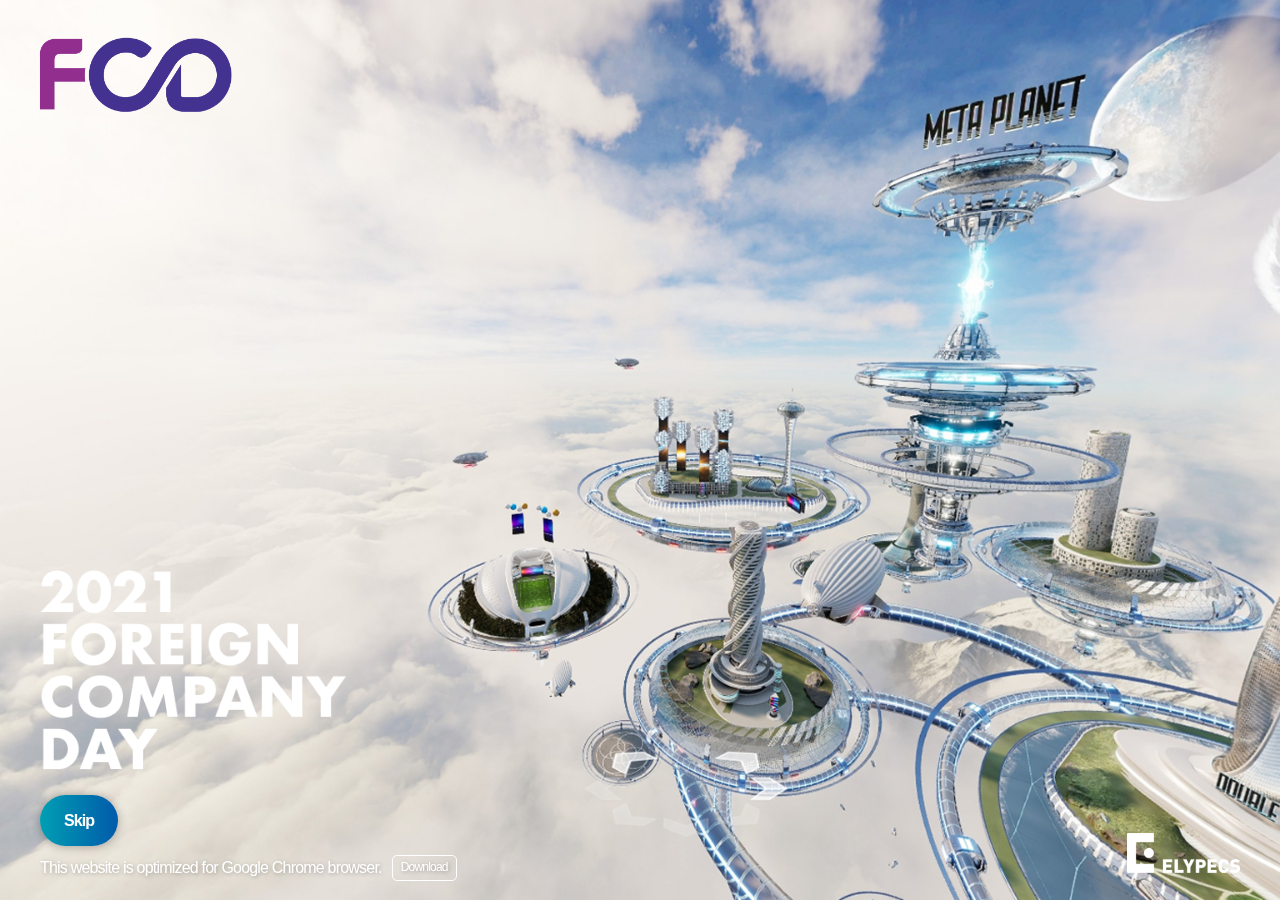
==== commit a948c66a: "test중" ====
--- a/index.html
+++ b/index.html
@@ -48,7 +48,7 @@
     <!-- content -->
     <div class="content">
       <!-- main video background -->
-      <video class="main_video" autoplay muted playsinline poster="assets/video/intro_thumbnail.jpg">
+      <video class="main_video" autoplay muted playsinline poster="assets/video/bg.jpg">
         <source src="assets/video/intro.mp4" type="video/mp4">
       </video>
       <!-- //main video background -->
--- a/css/common.css
+++ b/css/common.css
@@ -1,651 +1,2576 @@
 /* common */
 /* default btn */
-.header .btn-lobby, .main .content .btn, .lobby .contents .lobby_btn_wrap .btn, .search_company-item .btn_wrap .btn, .modal .btn { display: inline-block; padding: 12px 24px; background: #009eb4; background: -webkit-gradient(linear, left top, right top, color-stop(1%, #009eb4), to(#015aaa)); background: linear-gradient(to right, #009eb4 1%, #015aaa 100%); filter: progid:DXImageTransform.Microsoft.gradient( startColorstr='$btn_color1', endColorstr='$btn_color2',GradientType=1 ); border-radius: 52px; color: #fff; -webkit-box-shadow: 0 1px 10px 0 rgba(0, 0, 0, 0.3); box-shadow: 0 1px 10px 0 rgba(0, 0, 0, 0.3); font-size: 0; vertical-align: middle; outline: 0; }
-
-.header .btn-lobby > span, .main .content .btn > span, .lobby .contents .lobby_btn_wrap .btn > span, .search_company-item .btn_wrap .btn > span, .modal .btn > span { display: inline-block; font-size: 16px; font-weight: 700; letter-spacing: -.9px; line-height: 1.7; }
-
-.header .btn-lobby > span.has_ico, .main .content .btn > span.has_ico, .lobby .contents .lobby_btn_wrap .btn > span.has_ico, .search_company-item .btn_wrap .btn > span.has_ico, .modal .btn > span.has_ico { position: relative; padding-right: 14px; }
-
-.header .btn-lobby > span.has_ico:before, .main .content .btn > span.has_ico:before, .lobby .contents .lobby_btn_wrap .btn > span.has_ico:before, .search_company-item .btn_wrap .btn > span.has_ico:before, .modal .btn > span.has_ico:before { position: absolute; top: 50%; right: 0; -webkit-transform: translateY(-50%); transform: translateY(-50%); width: 7px; height: 12px; background: url(../img/arrow-right.png) no-repeat 0 50%; background-size: auto 12px; content: ''; }
-
-@media screen and (max-width: 1024px) { .header .btn-lobby, .main .content .btn, .lobby .contents .lobby_btn_wrap .btn, .search_company-item .btn_wrap .btn, .modal .btn { padding: 6px 14px; }
-  .header .btn-lobby > span, .main .content .btn > span, .lobby .contents .lobby_btn_wrap .btn > span, .search_company-item .btn_wrap .btn > span, .modal .btn > span { font-size: 14px; } }
-
-@media screen and (max-width: 1024px) and (orientation: landscape) { .header .btn-lobby, .main .content .btn, .lobby .contents .lobby_btn_wrap .btn, .search_company-item .btn_wrap .btn, .modal .btn { padding: 6px 14px; }
-  .header .btn-lobby > span, .main .content .btn > span, .lobby .contents .lobby_btn_wrap .btn > span, .search_company-item .btn_wrap .btn > span, .modal .btn > span { font-size: 14px; } }
-
-.btn_wrap .search_btn { position: fixed; left: 16px; bottom: 20px; padding: 12px 24px; background: #000; border-radius: 52px; color: #fff; -webkit-box-shadow: 0 1px 10px 0 rgba(255, 255, 255, 0.3); box-shadow: 0 1px 10px 0 rgba(255, 255, 255, 0.3); outline: 0; }
-
-.btn_wrap .search_btn > span { position: relative; padding-left: 28px; font-size: 18px; font-weight: 700; letter-spacing: -.9px; line-height: 1.5; }
-
-.btn_wrap .search_btn > span:before { position: absolute; top: 50%; left: 0; -webkit-transform: translateY(-50%); transform: translateY(-50%); width: 19px; height: 19px; background: url(../img/ico_gnb_search.png) no-repeat 50% 50%; background-size: auto 19px; content: ''; }
-
-@media screen and (max-height: 1080px) { .btn_wrap .search_btn { padding: 7px 14px; }
-  .btn_wrap .search_btn > span { padding-left: 20px; font-size: 14px; }
-  .btn_wrap .search_btn > span:before { width: 14px; height: 14px; background-size: auto 14px; } }
-
-@media screen and (max-width: 1600px) { .btn_wrap .search_btn { padding: 6px 14px; }
-  .btn_wrap .search_btn > span { padding-left: 20px; font-size: 14px; }
-  .btn_wrap .search_btn > span:before { width: 14px; height: 14px; background-size: auto 14px; } }
-
-@media screen and (max-width: 1024px) and (orientation: landscape) { .btn_wrap .search_btn { padding: 6px 14px; }
-  .btn_wrap .search_btn > span { padding-left: 20px; font-size: 14px; }
-  .btn_wrap .search_btn > span:before { width: 14px; height: 14px; background-size: auto 14px; } }
-
-@media screen and (max-width: 690px) { .btn_wrap .search_btn { left: 10px; bottom: 10px; } }
+.header .btn-lobby,
+.main .content .btn,
+.lobby .contents .lobby_btn_wrap .btn,
+.search_company-item .btn_wrap .btn,
+.modal .btn {
+  display: inline-block;
+  padding: 12px 24px;
+  background: #009eb4;
+  background: -webkit-gradient(
+    linear,
+    left top,
+    right top,
+    color-stop(1%, #009eb4),
+    to(#015aaa)
+  );
+  background: linear-gradient(to right, #009eb4 1%, #015aaa 100%);
+  filter: progid:DXImageTransform.Microsoft.gradient( startColorstr='$btn_color1', endColorstr='$btn_color2',GradientType=1 );
+  border-radius: 52px;
+  color: #fff;
+  -webkit-box-shadow: 0 1px 10px 0 rgba(0, 0, 0, 0.3);
+  box-shadow: 0 1px 10px 0 rgba(0, 0, 0, 0.3);
+  font-size: 0;
+  vertical-align: middle;
+  outline: 0;
+}
+
+.header .btn-lobby > span,
+.main .content .btn > span,
+.lobby .contents .lobby_btn_wrap .btn > span,
+.search_company-item .btn_wrap .btn > span,
+.modal .btn > span {
+  display: inline-block;
+  font-size: 16px;
+  font-weight: 700;
+  letter-spacing: -0.9px;
+  line-height: 1.7;
+}
+
+.header .btn-lobby > span.has_ico,
+.main .content .btn > span.has_ico,
+.lobby .contents .lobby_btn_wrap .btn > span.has_ico,
+.search_company-item .btn_wrap .btn > span.has_ico,
+.modal .btn > span.has_ico {
+  position: relative;
+  padding-right: 14px;
+}
+
+.header .btn-lobby > span.has_ico:before,
+.main .content .btn > span.has_ico:before,
+.lobby .contents .lobby_btn_wrap .btn > span.has_ico:before,
+.search_company-item .btn_wrap .btn > span.has_ico:before,
+.modal .btn > span.has_ico:before {
+  position: absolute;
+  top: 50%;
+  right: 0;
+  -webkit-transform: translateY(-50%);
+  transform: translateY(-50%);
+  width: 7px;
+  height: 12px;
+  background: url(../img/arrow-right.png) no-repeat 0 50%;
+  background-size: auto 12px;
+  content: "";
+}
+
+@media screen and (max-width: 1024px) {
+  .header .btn-lobby,
+  .main .content .btn,
+  .lobby .contents .lobby_btn_wrap .btn,
+  .search_company-item .btn_wrap .btn,
+  .modal .btn {
+    padding: 6px 14px;
+  }
+  .header .btn-lobby > span,
+  .main .content .btn > span,
+  .lobby .contents .lobby_btn_wrap .btn > span,
+  .search_company-item .btn_wrap .btn > span,
+  .modal .btn > span {
+    font-size: 14px;
+  }
+}
+
+@media screen and (max-width: 1024px) and (orientation: landscape) {
+  .header .btn-lobby,
+  .main .content .btn,
+  .lobby .contents .lobby_btn_wrap .btn,
+  .search_company-item .btn_wrap .btn,
+  .modal .btn {
+    padding: 6px 14px;
+  }
+  .header .btn-lobby > span,
+  .main .content .btn > span,
+  .lobby .contents .lobby_btn_wrap .btn > span,
+  .search_company-item .btn_wrap .btn > span,
+  .modal .btn > span {
+    font-size: 14px;
+  }
+}
+
+.btn_wrap .search_btn {
+  position: fixed;
+  left: 16px;
+  bottom: 20px;
+  padding: 12px 24px;
+  background: #000;
+  border-radius: 52px;
+  color: #fff;
+  -webkit-box-shadow: 0 1px 10px 0 rgba(255, 255, 255, 0.3);
+  box-shadow: 0 1px 10px 0 rgba(255, 255, 255, 0.3);
+  outline: 0;
+}
+
+.btn_wrap .search_btn > span {
+  position: relative;
+  padding-left: 28px;
+  font-size: 18px;
+  font-weight: 700;
+  letter-spacing: -0.9px;
+  line-height: 1.5;
+}
+
+.btn_wrap .search_btn > span:before {
+  position: absolute;
+  top: 50%;
+  left: 0;
+  -webkit-transform: translateY(-50%);
+  transform: translateY(-50%);
+  width: 19px;
+  height: 19px;
+  background: url(../img/ico_gnb_search.png) no-repeat 50% 50%;
+  background-size: auto 19px;
+  content: "";
+}
+
+@media screen and (max-height: 1080px) {
+  .btn_wrap .search_btn {
+    padding: 7px 14px;
+  }
+  .btn_wrap .search_btn > span {
+    padding-left: 20px;
+    font-size: 14px;
+  }
+  .btn_wrap .search_btn > span:before {
+    width: 14px;
+    height: 14px;
+    background-size: auto 14px;
+  }
+}
+
+@media screen and (max-width: 1600px) {
+  .btn_wrap .search_btn {
+    padding: 6px 14px;
+  }
+  .btn_wrap .search_btn > span {
+    padding-left: 20px;
+    font-size: 14px;
+  }
+  .btn_wrap .search_btn > span:before {
+    width: 14px;
+    height: 14px;
+    background-size: auto 14px;
+  }
+}
+
+@media screen and (max-width: 1024px) and (orientation: landscape) {
+  .btn_wrap .search_btn {
+    padding: 6px 14px;
+  }
+  .btn_wrap .search_btn > span {
+    padding-left: 20px;
+    font-size: 14px;
+  }
+  .btn_wrap .search_btn > span:before {
+    width: 14px;
+    height: 14px;
+    background-size: auto 14px;
+  }
+}
+
+@media screen and (max-width: 690px) {
+  .btn_wrap .search_btn {
+    left: 10px;
+    bottom: 10px;
+  }
+}
 
 /* base */
-::-webkit-scrollbar { width: 8px; }
-
-::-webkit-scrollbar-track { background: transparent; }
-
-::-webkit-scrollbar-thumb { background: #535353; border-radius: 20px; }
-
-@media screen and (max-width: 1024px) { ::-webkit-scrollbar { width: 6px; }
-  ::-webkit-scrollbar-thumb { border-radius: 10px; } }
-
-html body, html button, html input, html select, html table, html textarea { color: #515151; }
-
-html, html body { width: 100%; height: 100%; overflow-y: hidden; }
-
-@media screen and (max-width: 1024px) { html, html body { height: 100%; } }
-
-#app { width: 100%; height: 100%; }
-
-.scroll_auto, .scroll_auto body { overflow-y: visible !important; }
+::-webkit-scrollbar {
+  width: 8px;
+}
+
+::-webkit-scrollbar-track {
+  background: transparent;
+}
+
+::-webkit-scrollbar-thumb {
+  background: #535353;
+  border-radius: 20px;
+}
+
+@media screen and (max-width: 1024px) {
+  ::-webkit-scrollbar {
+    width: 6px;
+  }
+  ::-webkit-scrollbar-thumb {
+    border-radius: 10px;
+  }
+}
+
+html body,
+html button,
+html input,
+html select,
+html table,
+html textarea {
+  color: #515151;
+}
+
+html,
+html body {
+  width: 100%;
+  height: 100%;
+  overflow-y: hidden;
+}
+
+@media screen and (max-width: 1024px) {
+  html,
+  html body {
+    height: 100%;
+  }
+}
+
+#app {
+  width: 100%;
+  height: 100%;
+}
+
+.scroll_auto,
+.scroll_auto body {
+  overflow-y: visible !important;
+}
 
 /* nav */
-.header { position: fixed; top: 0; left: 0; z-index: 120; width: 100%; height: 60px; -webkit-box-sizing: border-box; box-sizing: border-box; padding: 13px 16px; background: #f2f2f2; font-size: 0; }
-
-@media screen and (max-width: 999px) { .header { height: 50px; padding: 13px 10px; } }
-
-.site_logo { position: absolute; top: 50%; left: 16px; -webkit-transform: translateY(-50%); transform: translateY(-50%); }
-
-.site_logo h1 { width: 134px; height: 38px; background: url(../img/brand-logo.png) no-repeat 0 50%; background-size: auto 100%; }
-
-@media screen and (max-width: 1200px) { .site_logo h1 { width: 120px; height: 34px; } }
-
-@media screen and (max-width: 1024px) { .site_logo { left: 50%; -webkit-transform: translate(-50%, -50%); transform: translate(-50%, -50%); }
-  .site_logo h1 { background-position: 50% 50%; } }
-
-@media screen and (max-width: 690px) { .site_logo h1 { width: 110px; height: 30px; } }
-
-.header .btn-lobby { position: absolute; top: 50%; left: 16px; -webkit-transform: translateY(-50%); transform: translateY(-50%); padding: 8px 24px; background: #da9528; -webkit-box-shadow: none; box-shadow: none; }
-
-@media screen and (max-width: 1024px) { .header .btn-lobby { left: auto; right: 10px; padding: 6px 24px; } }
+.header {
+  position: fixed;
+  top: 0;
+  left: 0;
+  z-index: 120;
+  width: 100%;
+  -webkit-box-sizing: border-box;
+  box-sizing: border-box;
+  font-size: 0;
+}
+
+@media screen and (max-width: 999px) {
+  .header {
+    height: 50px;
+    padding: 13px 10px;
+  }
+}
+
+.header .header-wrap {
+  display: flex;
+  justify-content: space-between;
+  align-items: center;
+  padding: 2rem;
+}
+
+.site_logo {
+  /* width: 10%; */
+  /* position: absolute;
+  top: 50%;
+  left: 16px;
+  -webkit-transform: translateY(-50%);
+  transform: translateY(-50%); */
+}
+
+.site_logo h1 {
+  width: 134px;
+  height: 38px;
+  background: url(../img/metaplanet4x.png) no-repeat 0 50%;
+  background-size: auto 100%;
+  margin: auto;
+}
+
+@media screen and (max-width: 1200px) {
+  .site_logo h1 {
+    width: 120px;
+    height: 34px;
+  }
+}
+
+@media screen and (max-width: 1024px) {
+  .site_logo {
+    left: 50%;
+    -webkit-transform: translate(-50%, -50%);
+    transform: translate(-50%, -50%);
+  }
+  .site_logo h1 {
+    background-position: 50% 50%;
+  }
+}
+
+@media screen and (max-width: 690px) {
+  .site_logo h1 {
+    width: 110px;
+    height: 30px;
+  }
+}
+
+.header .gnb-icon {
+  width: 2.5rem;
+  /* position: absolute;
+  top: 0;
+  right: 0;
+  margin: 1rem 2rem; */
+}
+
+.header .gnb-icon .icon {
+  margin: 8px auto;
+  width: 90%;
+  height: 2px;
+  background: #fff;
+  transition: all 0.4s;
+}
+
+/* .icon-top {
+  transform: translateY(10px) rotate(45deg);
+}
+
+.icon-middle {
+  visibility: hidden;
+}
+
+.icon-bottom {
+  transform: translateY(-10px) rotate(-45deg);
+} */
+
+.header .btn-lobby {
+  position: absolute;
+  top: 50%;
+  left: 16px;
+  -webkit-transform: translateY(-50%);
+  transform: translateY(-50%);
+  padding: 8px 24px;
+  background: #da9528;
+  -webkit-box-shadow: none;
+  box-shadow: none;
+}
+
+@media screen and (max-width: 1024px) {
+  .header .btn-lobby {
+    left: auto;
+    right: 10px;
+    padding: 6px 24px;
+  }
+}
 
 /* pc nav */
-.gnb.is_pc { text-align: center; /* is_selected */ }
-
-.gnb.is_pc .gnb-btn { display: none; }
-
-.gnb.is_pc .gnb-item { display: inline-block; vertical-align: middle; }
-
-.gnb.is_pc .gnb-item:not(:first-child) { margin-left: 26px; }
-
-.gnb.is_pc .gnb-item a, .gnb.is_pc .gnb-item button { display: block; position: relative; font-size: 16px; line-height: 34px; padding: 0; font-weight: 700; color: #222; -webkit-transition: color .4s ease-in-out; transition: color .4s ease-in-out; }
-
-.gnb.is_pc .gnb-item a:before, .gnb.is_pc .gnb-item button:before { position: absolute; left: 0; bottom: 0px; width: 0; height: 3px; background: #009eb4; content: ''; -webkit-transition: width .4s ease-in-out; transition: width .4s ease-in-out; }
-
-.gnb.is_pc .gnb-item .menu_btn-open { color: #0063c3; }
-
-.gnb.is_pc .is_selected.gnb-item a, .gnb.is_pc .is_selected.gnb-item button { color: #009eb4; }
-
-.gnb.is_pc .is_selected.gnb-item a:before, .gnb.is_pc .gnb-item a:hover:before, .gnb.is_pc .gnb-item a:focus:before, .gnb.is_pc .is_selected.gnb-item button:before, .gnb.is_pc .gnb-item button:hover:before, .gnb.is_pc .gnb-item button:focus:before { width: 100%; }
-
-@media screen and (max-width: 1600px) { .gnb.is_pc .gnb-item:not(:first-child) { margin-left: 22px; } }
-
-@media screen and (max-width: 1200px) { .gnb.is_pc .gnb-item:not(:first-child) { margin-left: 14px; }
-  .gnb.is_pc .gnb-item a, .gnb.is_pc .gnb-item button { font-size: 14px; } }
+.gnb.is_pc {
+  text-align: center; /* is_selected */
+  /* width: 100%;
+  position: absolute;
+  top: 0;
+  left: 0; */
+}
+
+.gnb.is_pc .gnb-btn {
+  display: none;
+}
+
+.gnb.is_pc .gnb-wrap {
+  /* position: relative; */
+  position: absolute;
+  top: 0;
+  right: -50%;
+  width: 30%;
+  height: 100vh;
+  transition: all 0.4s;
+  z-index: -1;
+}
+
+.gnb.is_pc .gnb-list {
+  padding: 6rem 2rem;
+  height: 100%;
+  background: rgba(0, 0, 0, 0.5);
+}
+
+.gnb.is_pc .gnb-item {
+  /* display: inline-block;
+  vertical-align: middle; */
+  text-align: right;
+  padding: 20px 0;
+}
+
+.gnb.is_pc .gnb-item:not(:first-child) {
+  margin-left: 26px;
+}
+
+.gnb.is_pc .gnb-item a,
+.gnb.is_pc .gnb-item button {
+  display: block;
+  position: relative;
+  font-size: 16px;
+  line-height: 34px;
+  padding: 0;
+  font-weight: 700;
+  color: #fff;
+  -webkit-transition: color 0.4s ease-in-out;
+  transition: color 0.4s ease-in-out;
+}
+
+.gnb.is_pc .gnb-item a:before,
+.gnb.is_pc .gnb-item button:before {
+  position: absolute;
+  left: 0;
+  bottom: 0px;
+  width: 0;
+  height: 3px;
+  background: #009eb4;
+  content: "";
+  -webkit-transition: width 0.4s ease-in-out;
+  transition: width 0.4s ease-in-out;
+}
+
+.gnb.is_pc .gnb-item .gnb-title {
+  font-size: 2.5rem;
+}
+
+.gnb.is_pc .gnb-item .menu_btn-open {
+  color: #0063c3;
+}
+
+.gnb.is_pc .is_selected.gnb-item a,
+.gnb.is_pc .is_selected.gnb-item button {
+  color: #009eb4;
+}
+
+.gnb.is_pc .is_selected.gnb-item a:before,
+.gnb.is_pc .gnb-item a:hover:before,
+.gnb.is_pc .gnb-item a:focus:before,
+.gnb.is_pc .is_selected.gnb-item button:before,
+.gnb.is_pc .gnb-item button:hover:before,
+.gnb.is_pc .gnb-item button:focus:before {
+  /* width: 100%; */
+}
+
+@media screen and (max-width: 1600px) {
+  .gnb.is_pc .gnb-item:not(:first-child) {
+    margin-left: 22px;
+  }
+}
+
+@media screen and (max-width: 1200px) {
+  .gnb.is_pc .gnb-item:not(:first-child) {
+    margin-left: 14px;
+  }
+  .gnb.is_pc .gnb-item a,
+  .gnb.is_pc .gnb-item button {
+    font-size: 14px;
+  }
+}
+
+.gnb-wrap .gnb-sub-list {
+  display: none;
+}
+
+/* .show-subgnb {
+  display: block !important;
+  -webkit-transition: 0.4s ease-in-out;
+  transition: 0.4s ease-in-out;
+} */
 
 /* res nav */
-.gnb.is_res .gnb-wrap { position: absolute; top: 50px; left: 0; width: 100%; }
-
-.gnb.is_res .gnb-btn { position: absolute; width: 30px; height: 24px; z-index: 10; background: url(../img/ico_menu.png) no-repeat 0 50%; background-size: 18px; opacity: .7; -webkit-transition: all .3s; transition: all .3s; outline: 0; }
-
-.gnb.is_res .gnb-list { display: none; width: 100%; padding: 6px 0 8px; background: #263D4B; -webkit-box-shadow: 0px 3px 27px rgba(0, 0, 0, 0.45); box-shadow: 0px 3px 27px rgba(0, 0, 0, 0.45); }
-
-.gnb.is_res .gnb-item a, .gnb.is_res .gnb-item button { display: block; padding: 6px 17px; font-size: 16px; font-weight: 400; line-height: 32px; letter-spacing: -.7px; color: #fff; }
-
-.gnb.is_res .gnb-title { display: block; position: relative; }
-
-.breadcrumbs { display: inline-block; padding-left: 30px; vertical-align: middle; opacity: .7; }
-
-.breadcrumbs_item { font-size: 16px; color: #fff; }
-
-.breadcrumbs_item strong { padding-left: 0; }
-
-@media screen and (max-width: 999px) { .breadcrumbs_item span:not(.is_now) { display: none; } }
-
-.global { position: absolute; top: 50%; right: 16px; -webkit-transform: translateY(-50%); transform: translateY(-50%); }
-
-.global-item { display: inline-block; width: 24px; height: 24px; margin-left: 12px; border-radius: 24px; -webkit-box-shadow: 0 0 4px rgba(0, 0, 0, 0.15); box-shadow: 0 0 4px rgba(0, 0, 0, 0.15); vertical-align: middle; }
-
-.global-item:first-child { margin-left: 0; }
-
-.global .global-link { width: 120px; height: 24px; border-radius: 0; -webkit-box-shadow: none; box-shadow: none; }
-
-.global .global-link .btn_link { background-size: contain; }
-
-.global-btn, .global .btn_help_pop, .global .btn_link { display: block; width: 100%; height: 100%; background: no-repeat 50% 50%; background-size: 24px; outline: 0; }
-
-.global-btn.ko { background-image: url(../img/ico_ko.png); }
-
-.global-btn.en { background-image: url(../img/ico_en.png); }
-
-.global .btn_help_pop { background-image: url(../img/ico_help.svg); }
-
-.global .btn_vtower { background-image: url(https://vr.miceview.kr/path/assets/images/immersive-w.png); }
-
-@media screen and (max-width: 1024px) { .global { right: 10px; }
-  .global-item { margin-left: 6px; }
-  .global .global-link { width: 20px; height: 20px; }
-  .global .btn_vtower { background-image: url(https://vr.miceview.kr/path/assets/images/immersive-m.png); } }
+.gnb.is_res .gnb-wrap {
+  position: absolute;
+  top: 50px;
+  left: 0;
+  width: 100%;
+}
+
+.gnb.is_res .gnb-btn {
+  position: absolute;
+  width: 30px;
+  height: 24px;
+  z-index: 10;
+  background: url(../img/ico_menu.png) no-repeat 0 50%;
+  background-size: 18px;
+  opacity: 0.7;
+  -webkit-transition: all 0.3s;
+  transition: all 0.3s;
+  outline: 0;
+}
+
+.gnb.is_res .gnb-list {
+  display: none;
+  width: 100%;
+  padding: 6px 0 8px;
+  background: #263d4b;
+  -webkit-box-shadow: 0px 3px 27px rgba(0, 0, 0, 0.45);
+  box-shadow: 0px 3px 27px rgba(0, 0, 0, 0.45);
+}
+
+.gnb.is_res .gnb-item a,
+.gnb.is_res .gnb-item button {
+  display: block;
+  padding: 6px 17px;
+  font-size: 16px;
+  font-weight: 400;
+  line-height: 32px;
+  letter-spacing: -0.7px;
+  color: #fff;
+}
+
+.gnb.is_res .gnb-title {
+  display: block;
+  position: relative;
+}
+
+.breadcrumbs {
+  display: inline-block;
+  padding-left: 30px;
+  vertical-align: middle;
+  opacity: 0.7;
+}
+
+.breadcrumbs_item {
+  font-size: 16px;
+  color: #fff;
+}
+
+.breadcrumbs_item strong {
+  padding-left: 0;
+}
+
+@media screen and (max-width: 999px) {
+  .breadcrumbs_item span:not(.is_now) {
+    display: none;
+  }
+}
+
+.global {
+  position: absolute;
+  top: 50%;
+  right: 16px;
+  -webkit-transform: translateY(-50%);
+  transform: translateY(-50%);
+}
+
+.global-item {
+  display: inline-block;
+  width: 24px;
+  height: 24px;
+  margin-left: 12px;
+  border-radius: 24px;
+  -webkit-box-shadow: 0 0 4px rgba(0, 0, 0, 0.15);
+  box-shadow: 0 0 4px rgba(0, 0, 0, 0.15);
+  vertical-align: middle;
+}
+
+.global-item:first-child {
+  margin-left: 0;
+}
+
+.global .global-link {
+  width: 120px;
+  height: 24px;
+  border-radius: 0;
+  -webkit-box-shadow: none;
+  box-shadow: none;
+}
+
+.global .global-link .btn_link {
+  background-size: contain;
+}
+
+.global-btn,
+.global .btn_help_pop,
+.global .btn_link {
+  display: block;
+  width: 100%;
+  height: 100%;
+  background: no-repeat 50% 50%;
+  background-size: 24px;
+  outline: 0;
+}
+
+.global-btn.ko {
+  background-image: url(../img/ico_ko.png);
+}
+
+.global-btn.en {
+  background-image: url(../img/ico_en.png);
+}
+
+.global .btn_help_pop {
+  background-image: url(../img/ico_help.svg);
+}
+
+.global .btn_vtower {
+  background-image: url(https://vr.miceview.kr/path/assets/images/immersive-w.png);
+}
+
+@media screen and (max-width: 1024px) {
+  .global {
+    right: 10px;
+  }
+  .global-item {
+    margin-left: 6px;
+  }
+  .global .global-link {
+    width: 20px;
+    height: 20px;
+  }
+  .global .btn_vtower {
+    background-image: url(https://vr.miceview.kr/path/assets/images/immersive-m.png);
+  }
+}
 
 /* page */
-.main { height: 100%; overflow-y: auto; padding-top: 0 !important; }
-
-.main .content { position: relative; width: 100%; height: 100%; }
-
-.main .content .play_btn { position: absolute; bottom: 140px; left: 50%; -webkit-transform: translateX(-50%); transform: translateX(-50%); }
-
-.main .content .btn { text-shadow: none; }
-
-.main .intro_title { position: fixed; top: 2%; left: 50%; -webkit-transform: translateX(-50%); transform: translateX(-50%); width: 26%; max-width: 500px; }
-
-@media screen and (max-width: 1024px) { .main .intro_title { width: 300px; } }
-
-@media screen and (max-width: 1024px) and (orientation: landscape) { .main .intro_title { width: 240px; } }
-
-@media screen and (max-width: 690px) { .main .intro_title { width: 240px; } }
-
-.main-title_box { position: fixed; left: 40px; bottom: 6%; z-index: 20; width: 100%; color: #fff; text-shadow: 1px 1px 4px rgba(0, 0, 0, 0.3); }
-
-.main-title_box .main_title { font-weight: 500; }
-
-.main-title_box .main_title-eng { display: block; font-size: 30px; font-weight: 400; }
-
-.main-title_box .main_title img { height: 200px; margin-bottom: 12px; }
-
-.main-title_box .main_desc { font-size: 18px; word-break: keep-all; }
-
-@media screen and (max-width: 1024px) { .main-title_box { left: 10px; bottom: 1.5%; }
-  .main-title_box .main_title img { height: 160px; } }
-
-@media screen and (max-width: 1024px) and (orientation: landscape) { .main-title_box .main_title img { height: 120px; } }
-
-@media screen and (max-width: 690px) { .main-title_box .main_title img { height: 120px; } }
-
-@media screen and (max-width: 400px) { .main-title_box .main_title img { height: 120px; } }
-
-.main .afterPlay { margin-top: 1%; }
-
-@media screen and (max-width: 690px) { .main .afterPlay { margin-top: 10px; } }
-
-.main .btn.beforePlay > span { position: relative; padding-left: 27px; font-size: 18px; font-weight: 700; letter-spacing: -.9px; line-height: 1.5; }
-
-.main .btn.beforePlay > span:after { position: absolute; top: 50%; left: 0; -webkit-transform: translateY(-50%); transform: translateY(-50%); width: 17px; height: 21px; background: url(../img/material-play-arrow.png) no-repeat 50% 50%; content: ''; }
-
-.main_video { width: 100% !important; height: 100% !important; -o-object-fit: cover; object-fit: cover; background: url(../assets/video/intro_thumbnail.jpg) no-repeat 50% 50%; background-size: cover; }
-
-@media screen and (max-width: 1024px) { .main { overflow-y: visible; height: 100%; }
-  .main .content .play_btn { bottom: 140px; width: 100%; text-align: center; } }
-
-@media screen and (max-width: 1024px) and (orientation: landscape) { .main .content .play_btn { bottom: 10%; width: 100%; text-align: center; } }
-
-@media screen and (max-width: 690px) { .main .content .play_btn { bottom: 12%; width: 100%; text-align: center; } }
-
-.lobby { height: 100%; background: #000; overflow: hidden; }
-
-.lobby .contents { position: relative; width: 100%; margin: 0 auto; height: 100%; text-align: center; }
-
-@media screen and (max-width: 690px) { .lobby .contents { z-index: 1; background: url(../img/lobby.jpg) no-repeat 50% 50%; background-size: auto 100%; background-size: cover; }
-  .lobby .contents.is_night { background-image: url(../img/lobby-night.jpg); } }
-
-.lobby .contents .dg_logo { position: fixed; top: 80px; right: 40px; z-index: 1; height: 60px; }
-
-.lobby .contents .dg_logo img { height: 100%; }
-
-@media screen and (max-width: 1200px) { .lobby .contents .dg_logo { height: 45px; } }
-
-@media screen and (max-height: 1080px) { .lobby .contents .dg_logo { height: 40px; } }
-
-@media screen and (max-width: 1024px) { .lobby .contents .dg_logo { top: 10px; right: 10px; height: 40px; } }
-
-@media screen and (max-width: 690px) { .lobby .contents .dg_logo { height: 30px; } }
-
-.lobby .contents .lobby_logo { position: fixed; top: 70px; left: 20px; z-index: 1; height: 50px; }
-
-.lobby .contents .lobby_logo img { height: 100%; }
-
-@media screen and (max-height: 1080px) { .lobby .contents .lobby_logo { height: 40px; } }
-
-@media screen and (max-width: 1600px) { .lobby .contents .lobby_logo { top: 10px; height: 30px; } }
-
-@media screen and (max-width: 690px) { .lobby .contents .lobby_logo { height: 38px; position: static; margin: 50px auto 0; } }
-
-.lobby .contents .lobby_miceview { position: fixed; bottom: 1%; right: 20px; z-index: 1; height: 40px; }
-
-.lobby .contents .lobby_miceview img { height: 100%; }
-
-@media screen and (max-height: 1080px) { .lobby .contents .lobby_miceview { height: 34px; } }
-
-@media screen and (max-width: 1024px) { .lobby .contents .lobby_miceview { height: 30px; } }
-
-@media screen and (max-width: 690px) { .lobby .contents .lobby_miceview { right: 10px; height: 20px; } }
-
-.lobby .contents .lobby_bg { display: inline-block; position: relative; height: 100%; text-align: center; }
-
-.lobby .contents .lobby_bg .bg_img { height: 100%; }
-
-@media screen and (max-aspect-ratio: 1920 / 1016) { .lobby .contents .lobby_bg { position: absolute; top: 50%; left: 0; -webkit-transform: translateY(-50%); transform: translateY(-50%); height: auto; width: 100%; }
-  .lobby .contents .lobby_bg .bg_img { height: auto; width: 100%; } }
-
-@media screen and (orientation: portrait) { .lobby .contents .lobby_bg { height: auto; }
-  .lobby .contents .lobby_bg .bg_img { width: 100%; height: auto; } }
-
-@media screen and (max-width: 1024px) { .lobby .contents .lobby_bg { position: absolute; top: 50%; left: 0; -webkit-transform: translateY(-50%); transform: translateY(-50%); width: 100%; }
-  .lobby .contents .lobby_bg .bg_img.only_res { display: inline-block; } }
-
-@media screen and (max-width: 690px) { .lobby .contents .lobby_bg { position: static; height: 100%; -webkit-transform: none; transform: none; } }
-
-.lobby .contents .lobby_btn_wrap .btn { position: absolute; z-index: 1; }
-
-.lobby .contents .lobby_btn_wrap .btn:before { position: absolute; top: -8px; left: -8px; z-index: -1; width: 100%; height: 100%; border-radius: 52px; border: 8px solid #fff; opacity: 0; -webkit-transition: all .4s; transition: all .4s; content: ''; }
-
-.lobby .contents .lobby_btn_wrap .btn > span { font-size: 18px; }
-
-.lobby .contents .lobby_btn_wrap .btn:hover:before, .lobby .contents .lobby_btn_wrap .btn:focus:before { opacity: 1; }
-
-.lobby .contents .lobby_btn_wrap .btn_entry { top: 90%; left: 47.5%; -webkit-transform: translate(-50%, -50%); transform: translate(-50%, -50%); }
-
-.lobby .contents .lobby_btn_wrap .btn_hall1 { top: 34%; left: 38%; -webkit-transform: translate(-50%, -50%); transform: translate(-50%, -50%); }
-
-.lobby .contents .lobby_btn_wrap .btn_hall2 { top: 42%; left: 65%; -webkit-transform: translate(-50%, -50%); transform: translate(-50%, -50%); }
-
-@media screen and (max-width: 1600px) { .lobby .contents .lobby_btn_wrap .btn { padding: 6px 14px; }
-  .lobby .contents .lobby_btn_wrap .btn > span { font-size: 14px; } }
-
-@media screen and (max-height: 1080px) { .lobby .contents .lobby_btn_wrap .btn { padding: 6px 14px; }
-  .lobby .contents .lobby_btn_wrap .btn > span { font-size: 14px; } }
-
-@media screen and (max-width: 1024px) { .lobby .contents .lobby_btn_wrap .btn:before { display: none; }
-  .lobby .contents .lobby_btn_wrap .btn > span { font-size: 14px; }
-  .lobby .contents .btn_entry-pc { top: 96px; left: 36px; } }
-
-@media screen and (max-width: 1024px) and (orientation: landscape) { .lobby .contents .lobby_btn_wrap { bottom: 64px !important; max-height: 70%; max-height: calc(100% - 54px - 50px) !important; } }
-
-@media screen and (max-width: 690px) { .lobby .contents .lobby_btn_wrap { position: absolute; bottom: 18vh; left: 50%; width: 100%; max-height: 70%; max-height: calc(100% - 100px - 34px); overflow: auto; -webkit-transform: translateX(-50%); transform: translateX(-50%); }
-  .lobby .contents .lobby_btn_wrap .btn { position: static; width: 80%; max-width: 360px; padding: 6px 14px; -webkit-transform: none; transform: none; }
-  .lobby .contents .lobby_btn_wrap .btn:not(:first-child) { margin-top: 10px; }
-  .lobby .contents .lobby_btn_wrap .btn > span { font-size: 15px; word-break: keep-all; }
-  .lobby .contents .lobby_btn_wrap .btn_entry { display: inline-block; } }
-
-.hall { width: 100%; height: 100%; }
-
-.hall .contents { position: relative; width: 100%; height: 100%; }
-
-.hall .miceview_logo { display: none; }
-
-.hall.archive .vr-player { background: url(../img/archive_bg.jpg) no-repeat 50% 50%; background-size: 100% auto; background-size: cover; }
-
-.vr-player { position: absolute; left: 0; top: 0; width: 100%; height: 100%; background: #000; }
-
-.vr-player .vr-iframe { width: 100% !important; height: 100% !important; border: 0px; }
-
-.vr-player .btn_archive_pop { position: absolute; top: 10px; right: 10px; width: 50px; height: 50px; background: #fff url(https://vr.miceview.kr/path/assets/images/ico_gnb_search-g.png) no-repeat 50% 50%; background-size: 60%; -webkit-box-shadow: 1px 1px 8px 1px rgba(20, 20, 20, 0.3); box-shadow: 1px 1px 8px 1px rgba(20, 20, 20, 0.3); outline-color: #aaa; }
-
-.search_company .contents { width: 100%; max-width: 600px; margin: 48px auto 0; }
-
-.search_company-title { font-size: 32px; font-weight: 700; text-align: center; letter-spacing: -.8px; line-height: 1.4; color: #3D3935; }
-
-.search_company .inp_c_search-wrap { height: 50px; margin-top: 30px; border-color: #aaa; border-radius: 50px; -webkit-transition: border .4s; transition: border .4s; }
-
-.search_company .inp_c_search-wrap.is_focus { border-color: #000; }
-
-.search_company .inp_c_search-wrap.is_focus .inp_txt { background-image: url(../img/ico_gnb_search-b.png); }
-
-.search_company .inp_c_search-wrap label, .search_company .inp_c_search-wrap .inp_txt { font-size: 17px; letter-spacing: -.7px; outline-width: 0; }
-
-.search_company .inp_c_search-wrap label { left: 54px; }
-
-.search_company .inp_c_search-wrap .inp_txt { padding: 0 10px 0 54px; border-radius: 50px; background-image: url(../img/ico_gnb_search-g.png); background-repeat: no-repeat; background-position: 20px 14px; background-size: 24px; -webkit-transition: background-image .4s; transition: background-image .4s; }
-
-.search_company-wrap { margin-top: 30px; }
-
-.search_company-list { border-top: 1px solid #333; border-bottom: 1px solid #d2d2d2; }
-
-.search_company-item { position: relative; padding: 24px 110px 24px 0; border-bottom: 1px solid #d2d2d2; font-size: 0; }
-
-.search_company-item:last-child { border-bottom: 0; }
-
-.search_company-item .company_logo { display: inline-block; width: 120px; height: 90px; line-height: 90px; border: 1px solid #C4C4C4; border-radius: 5px; vertical-align: middle; overflow: hidden; margin-right: 16px; }
-
-.search_company-item .company_logo img { max-width: 100%; vertical-align: middle; }
-
-.search_company-item .btn_wrap { position: absolute; top: 50%; right: 0; -webkit-transform: translateY(-50%); transform: translateY(-50%); }
-
-.search_company-item .company_info { display: inline-block; max-width: 350px; vertical-align: middle; line-height: 1.5; word-break: keep-all; }
-
-.search_company-item .company_list-name { display: block; font-size: 18px; font-weight: 700; letter-spacing: -.8px; }
-
-.search_company-item .company_desc { display: block; font-weight: 500; font-size: 13px; }
-
-.search_company-item .company_prof { display: block; margin-top: 4px; font-size: 12px; color: #888; }
-
-.search_company-item .company_tag { display: block; margin-top: 4px; font-size: 12px; }
-
-.search_company-item .company_tag .tag { display: inline-block; padding: 3px 6px; margin-bottom: 4px; border-radius: 24px; background: #E4E4E4; font-size: 12px; }
-
-.search_company-item .company_tag .tag:not(:last-child) { margin-right: 4px; }
-
-@media screen and (max-width: 690px) { .search_company .contents { width: 90%; }
-  .search_company-title { font-size: 2.8rem; }
-  .search_company .inp_c_search-wrap { height: 40px; margin-top: 24px; }
-  .search_company .inp_c_search-wrap label, .search_company .inp_c_search-wrap .inp_txt { font-size: 1.5rem; }
-  .search_company .inp_c_search-wrap label { left: 36px; }
-  .search_company .inp_c_search-wrap .inp_txt { padding: 0 6px 0 36px; background-position: 12px 10px; background-size: 18px; }
-  .search_company-item { padding: 16px 0; }
-  .search_company-item .company_logo { display: block; margin-right: 0; }
-  .search_company-item .company_info { display: block; width: 100%; max-width: none; margin: 10px 0 0; padding-right: 80px; }
-  .search_company-item .company_list-name { line-height: 1.4; }
-  .search_company-item .company_desc { margin-top: 6px; }
-  .search_company-item .btn_wrap { top: 110px; -webkit-transform: none; transform: none; } }
+.main {
+  height: 100%;
+  overflow-y: auto;
+  padding-top: 0 !important;
+}
+
+.main .content {
+  position: relative;
+  width: 100%;
+  height: 100%;
+}
+
+.main .content .play_btn {
+  position: absolute;
+  bottom: 140px;
+  left: 50%;
+  -webkit-transform: translateX(-50%);
+  transform: translateX(-50%);
+}
+
+.main .content .btn {
+  text-shadow: none;
+}
+
+.main .intro_title {
+  position: fixed;
+  top: 2%;
+  left: 50%;
+  -webkit-transform: translateX(-50%);
+  transform: translateX(-50%);
+  width: 26%;
+  max-width: 500px;
+}
+
+@media screen and (max-width: 1024px) {
+  .main .intro_title {
+    width: 300px;
+  }
+}
+
+@media screen and (max-width: 1024px) and (orientation: landscape) {
+  .main .intro_title {
+    width: 240px;
+  }
+}
+
+@media screen and (max-width: 690px) {
+  .main .intro_title {
+    width: 240px;
+  }
+}
+
+.main-title_box {
+  position: fixed;
+  left: 40px;
+  bottom: 6%;
+  z-index: 20;
+  width: 100%;
+  color: #fff;
+  text-shadow: 1px 1px 4px rgba(0, 0, 0, 0.3);
+}
+
+.main-title_box .main_title {
+  font-weight: 500;
+}
+
+.main-title_box .main_title-eng {
+  display: block;
+  font-size: 30px;
+  font-weight: 400;
+}
+
+.main-title_box .main_title img {
+  height: 200px;
+  margin-bottom: 12px;
+}
+
+.main-title_box .main_desc {
+  font-size: 18px;
+  word-break: keep-all;
+}
+
+@media screen and (max-width: 1024px) {
+  .main-title_box {
+    left: 10px;
+    bottom: 1.5%;
+  }
+  .main-title_box .main_title img {
+    height: 160px;
+  }
+}
+
+@media screen and (max-width: 1024px) and (orientation: landscape) {
+  .main-title_box .main_title img {
+    height: 120px;
+  }
+}
+
+@media screen and (max-width: 690px) {
+  .main-title_box .main_title img {
+    height: 120px;
+  }
+}
+
+@media screen and (max-width: 400px) {
+  .main-title_box .main_title img {
+    height: 120px;
+  }
+}
+
+.main .afterPlay {
+  margin-top: 1%;
+}
+
+@media screen and (max-width: 690px) {
+  .main .afterPlay {
+    margin-top: 10px;
+  }
+}
+
+.main .btn.beforePlay > span {
+  position: relative;
+  padding-left: 27px;
+  font-size: 18px;
+  font-weight: 700;
+  letter-spacing: -0.9px;
+  line-height: 1.5;
+}
+
+.main .btn.beforePlay > span:after {
+  position: absolute;
+  top: 50%;
+  left: 0;
+  -webkit-transform: translateY(-50%);
+  transform: translateY(-50%);
+  width: 17px;
+  height: 21px;
+  background: url(../img/material-play-arrow.png) no-repeat 50% 50%;
+  content: "";
+}
+
+.main_video {
+  width: 100% !important;
+  height: 100% !important;
+  -o-object-fit: cover;
+  object-fit: cover;
+  background: url(../assets/video/intro_thumbnail.jpg) no-repeat 50% 50%;
+  background-size: cover;
+}
+
+@media screen and (max-width: 1024px) {
+  .main {
+    overflow-y: visible;
+    height: 100%;
+  }
+  .main .content .play_btn {
+    bottom: 140px;
+    width: 100%;
+    text-align: center;
+  }
+}
+
+@media screen and (max-width: 1024px) and (orientation: landscape) {
+  .main .content .play_btn {
+    bottom: 10%;
+    width: 100%;
+    text-align: center;
+  }
+}
+
+@media screen and (max-width: 690px) {
+  .main .content .play_btn {
+    bottom: 12%;
+    width: 100%;
+    text-align: center;
+  }
+}
+
+.lobby {
+  height: 100%;
+  background: #000;
+  overflow: hidden;
+}
+
+.lobby .contents {
+  position: relative;
+  width: 100%;
+  margin: 0 auto;
+  height: 100%;
+  text-align: center;
+}
+
+@media screen and (max-width: 690px) {
+  .lobby .contents {
+    z-index: 1;
+    background: url(../img/lobby.jpg) no-repeat 50% 50%;
+    background-size: auto 100%;
+    background-size: cover;
+  }
+  .lobby .contents.is_night {
+    background-image: url(../img/lobby-night.jpg);
+  }
+}
+
+.lobby .contents .dg_logo {
+  position: fixed;
+  top: 80px;
+  right: 40px;
+  z-index: 1;
+  height: 60px;
+}
+
+.lobby .contents .dg_logo img {
+  height: 100%;
+}
+
+@media screen and (max-width: 1200px) {
+  .lobby .contents .dg_logo {
+    height: 45px;
+  }
+}
+
+@media screen and (max-height: 1080px) {
+  .lobby .contents .dg_logo {
+    height: 40px;
+  }
+}
+
+@media screen and (max-width: 1024px) {
+  .lobby .contents .dg_logo {
+    top: 10px;
+    right: 10px;
+    height: 40px;
+  }
+}
+
+@media screen and (max-width: 690px) {
+  .lobby .contents .dg_logo {
+    height: 30px;
+  }
+}
+
+.lobby .contents .lobby_logo {
+  position: fixed;
+  top: 70px;
+  left: 20px;
+  z-index: 1;
+  height: 50px;
+}
+
+.lobby .contents .lobby_logo img {
+  height: 100%;
+}
+
+@media screen and (max-height: 1080px) {
+  .lobby .contents .lobby_logo {
+    height: 40px;
+  }
+}
+
+@media screen and (max-width: 1600px) {
+  .lobby .contents .lobby_logo {
+    top: 10px;
+    height: 30px;
+  }
+}
+
+@media screen and (max-width: 690px) {
+  .lobby .contents .lobby_logo {
+    height: 38px;
+    position: static;
+    margin: 50px auto 0;
+  }
+}
+
+.lobby .contents .lobby_miceview {
+  position: fixed;
+  bottom: 1%;
+  right: 20px;
+  z-index: 1;
+  height: 40px;
+}
+
+.lobby .contents .lobby_miceview img {
+  height: 100%;
+}
+
+@media screen and (max-height: 1080px) {
+  .lobby .contents .lobby_miceview {
+    height: 34px;
+  }
+}
+
+@media screen and (max-width: 1024px) {
+  .lobby .contents .lobby_miceview {
+    height: 30px;
+  }
+}
+
+@media screen and (max-width: 690px) {
+  .lobby .contents .lobby_miceview {
+    right: 10px;
+    height: 20px;
+  }
+}
+
+.lobby .contents .lobby_bg {
+  display: inline-block;
+  position: relative;
+  height: 100%;
+  text-align: center;
+}
+
+.lobby .contents .lobby_bg .bg_img {
+  height: 100%;
+}
+
+@media screen and (max-aspect-ratio: 1920 / 1016) {
+  .lobby .contents .lobby_bg {
+    position: absolute;
+    top: 50%;
+    left: 0;
+    -webkit-transform: translateY(-50%);
+    transform: translateY(-50%);
+    height: auto;
+    width: 100%;
+  }
+  .lobby .contents .lobby_bg .bg_img {
+    height: auto;
+    width: 100%;
+  }
+}
+
+@media screen and (orientation: portrait) {
+  .lobby .contents .lobby_bg {
+    height: auto;
+  }
+  .lobby .contents .lobby_bg .bg_img {
+    width: 100%;
+    height: auto;
+  }
+}
+
+@media screen and (max-width: 1024px) {
+  .lobby .contents .lobby_bg {
+    position: absolute;
+    top: 50%;
+    left: 0;
+    -webkit-transform: translateY(-50%);
+    transform: translateY(-50%);
+    width: 100%;
+  }
+  .lobby .contents .lobby_bg .bg_img.only_res {
+    display: inline-block;
+  }
+}
+
+@media screen and (max-width: 690px) {
+  .lobby .contents .lobby_bg {
+    position: static;
+    height: 100%;
+    -webkit-transform: none;
+    transform: none;
+  }
+}
+
+.lobby .contents .lobby_btn_wrap .btn {
+  position: absolute;
+  z-index: 1;
+}
+
+.lobby .contents .lobby_btn_wrap .btn:before {
+  position: absolute;
+  top: -8px;
+  left: -8px;
+  z-index: -1;
+  width: 100%;
+  height: 100%;
+  border-radius: 52px;
+  border: 8px solid #fff;
+  opacity: 0;
+  -webkit-transition: all 0.4s;
+  transition: all 0.4s;
+  content: "";
+}
+
+.lobby .contents .lobby_btn_wrap .btn > span {
+  font-size: 18px;
+}
+
+.lobby .contents .lobby_btn_wrap .btn:hover:before,
+.lobby .contents .lobby_btn_wrap .btn:focus:before {
+  opacity: 1;
+}
+
+.lobby .contents .lobby_btn_wrap .btn_entry {
+  top: 90%;
+  left: 47.5%;
+  -webkit-transform: translate(-50%, -50%);
+  transform: translate(-50%, -50%);
+}
+
+.lobby .contents .lobby_btn_wrap .btn_hall1 {
+  top: 34%;
+  left: 38%;
+  -webkit-transform: translate(-50%, -50%);
+  transform: translate(-50%, -50%);
+}
+
+.lobby .contents .lobby_btn_wrap .btn_hall2 {
+  top: 42%;
+  left: 65%;
+  -webkit-transform: translate(-50%, -50%);
+  transform: translate(-50%, -50%);
+}
+
+@media screen and (max-width: 1600px) {
+  .lobby .contents .lobby_btn_wrap .btn {
+    padding: 6px 14px;
+  }
+  .lobby .contents .lobby_btn_wrap .btn > span {
+    font-size: 14px;
+  }
+}
+
+@media screen and (max-height: 1080px) {
+  .lobby .contents .lobby_btn_wrap .btn {
+    padding: 6px 14px;
+  }
+  .lobby .contents .lobby_btn_wrap .btn > span {
+    font-size: 14px;
+  }
+}
+
+@media screen and (max-width: 1024px) {
+  .lobby .contents .lobby_btn_wrap .btn:before {
+    display: none;
+  }
+  .lobby .contents .lobby_btn_wrap .btn > span {
+    font-size: 14px;
+  }
+  .lobby .contents .btn_entry-pc {
+    top: 96px;
+    left: 36px;
+  }
+}
+
+@media screen and (max-width: 1024px) and (orientation: landscape) {
+  .lobby .contents .lobby_btn_wrap {
+    bottom: 64px !important;
+    max-height: 70%;
+    max-height: calc(100% - 54px - 50px) !important;
+  }
+}
+
+@media screen and (max-width: 690px) {
+  .lobby .contents .lobby_btn_wrap {
+    position: absolute;
+    bottom: 18vh;
+    left: 50%;
+    width: 100%;
+    max-height: 70%;
+    max-height: calc(100% - 100px - 34px);
+    overflow: auto;
+    -webkit-transform: translateX(-50%);
+    transform: translateX(-50%);
+  }
+  .lobby .contents .lobby_btn_wrap .btn {
+    position: static;
+    width: 80%;
+    max-width: 360px;
+    padding: 6px 14px;
+    -webkit-transform: none;
+    transform: none;
+  }
+  .lobby .contents .lobby_btn_wrap .btn:not(:first-child) {
+    margin-top: 10px;
+  }
+  .lobby .contents .lobby_btn_wrap .btn > span {
+    font-size: 15px;
+    word-break: keep-all;
+  }
+  .lobby .contents .lobby_btn_wrap .btn_entry {
+    display: inline-block;
+  }
+}
+
+.hall {
+  width: 100%;
+  height: 100%;
+}
+
+.hall .contents {
+  position: relative;
+  width: 100%;
+  height: 100%;
+}
+
+.hall .miceview_logo {
+  /* display: none; */
+}
+
+.hall.archive .vr-player {
+  background: url(../img/archive_bg.jpg) no-repeat 50% 50%;
+  background-size: 100% auto;
+  background-size: cover;
+}
+
+.vr-player {
+  position: absolute;
+  left: 0;
+  top: 0;
+  width: 100%;
+  height: 100%;
+  background: #000;
+}
+
+.vr-player .vr-iframe {
+  width: 100% !important;
+  height: 100% !important;
+  border: 0px;
+}
+
+.vr-player .btn_archive_pop {
+  position: absolute;
+  top: 10px;
+  right: 10px;
+  width: 50px;
+  height: 50px;
+  background: #fff
+    url(https://vr.miceview.kr/path/assets/images/ico_gnb_search-g.png)
+    no-repeat 50% 50%;
+  background-size: 60%;
+  -webkit-box-shadow: 1px 1px 8px 1px rgba(20, 20, 20, 0.3);
+  box-shadow: 1px 1px 8px 1px rgba(20, 20, 20, 0.3);
+  outline-color: #aaa;
+}
+
+.search_company .contents {
+  width: 100%;
+  max-width: 600px;
+  margin: 48px auto 0;
+}
+
+.search_company-title {
+  font-size: 32px;
+  font-weight: 700;
+  text-align: center;
+  letter-spacing: -0.8px;
+  line-height: 1.4;
+  color: #3d3935;
+}
+
+.search_company .inp_c_search-wrap {
+  height: 50px;
+  margin-top: 30px;
+  border-color: #aaa;
+  border-radius: 50px;
+  -webkit-transition: border 0.4s;
+  transition: border 0.4s;
+}
+
+.search_company .inp_c_search-wrap.is_focus {
+  border-color: #000;
+}
+
+.search_company .inp_c_search-wrap.is_focus .inp_txt {
+  background-image: url(../img/ico_gnb_search-b.png);
+}
+
+.search_company .inp_c_search-wrap label,
+.search_company .inp_c_search-wrap .inp_txt {
+  font-size: 17px;
+  letter-spacing: -0.7px;
+  outline-width: 0;
+}
+
+.search_company .inp_c_search-wrap label {
+  left: 54px;
+}
+
+.search_company .inp_c_search-wrap .inp_txt {
+  padding: 0 10px 0 54px;
+  border-radius: 50px;
+  background-image: url(../img/ico_gnb_search-g.png);
+  background-repeat: no-repeat;
+  background-position: 20px 14px;
+  background-size: 24px;
+  -webkit-transition: background-image 0.4s;
+  transition: background-image 0.4s;
+}
+
+.search_company-wrap {
+  margin-top: 30px;
+}
+
+.search_company-list {
+  border-top: 1px solid #333;
+  border-bottom: 1px solid #d2d2d2;
+}
+
+.search_company-item {
+  position: relative;
+  padding: 24px 110px 24px 0;
+  border-bottom: 1px solid #d2d2d2;
+  font-size: 0;
+}
+
+.search_company-item:last-child {
+  border-bottom: 0;
+}
+
+.search_company-item .company_logo {
+  display: inline-block;
+  width: 120px;
+  height: 90px;
+  line-height: 90px;
+  border: 1px solid #c4c4c4;
+  border-radius: 5px;
+  vertical-align: middle;
+  overflow: hidden;
+  margin-right: 16px;
+}
+
+.search_company-item .company_logo img {
+  max-width: 100%;
+  vertical-align: middle;
+}
+
+.search_company-item .btn_wrap {
+  position: absolute;
+  top: 50%;
+  right: 0;
+  -webkit-transform: translateY(-50%);
+  transform: translateY(-50%);
+}
+
+.search_company-item .company_info {
+  display: inline-block;
+  max-width: 350px;
+  vertical-align: middle;
+  line-height: 1.5;
+  word-break: keep-all;
+}
+
+.search_company-item .company_list-name {
+  display: block;
+  font-size: 18px;
+  font-weight: 700;
+  letter-spacing: -0.8px;
+}
+
+.search_company-item .company_desc {
+  display: block;
+  font-weight: 500;
+  font-size: 13px;
+}
+
+.search_company-item .company_prof {
+  display: block;
+  margin-top: 4px;
+  font-size: 12px;
+  color: #888;
+}
+
+.search_company-item .company_tag {
+  display: block;
+  margin-top: 4px;
+  font-size: 12px;
+}
+
+.search_company-item .company_tag .tag {
+  display: inline-block;
+  padding: 3px 6px;
+  margin-bottom: 4px;
+  border-radius: 24px;
+  background: #e4e4e4;
+  font-size: 12px;
+}
+
+.search_company-item .company_tag .tag:not(:last-child) {
+  margin-right: 4px;
+}
+
+@media screen and (max-width: 690px) {
+  .search_company .contents {
+    width: 90%;
+  }
+  .search_company-title {
+    font-size: 2.8rem;
+  }
+  .search_company .inp_c_search-wrap {
+    height: 40px;
+    margin-top: 24px;
+  }
+  .search_company .inp_c_search-wrap label,
+  .search_company .inp_c_search-wrap .inp_txt {
+    font-size: 1.5rem;
+  }
+  .search_company .inp_c_search-wrap label {
+    left: 36px;
+  }
+  .search_company .inp_c_search-wrap .inp_txt {
+    padding: 0 6px 0 36px;
+    background-position: 12px 10px;
+    background-size: 18px;
+  }
+  .search_company-item {
+    padding: 16px 0;
+  }
+  .search_company-item .company_logo {
+    display: block;
+    margin-right: 0;
+  }
+  .search_company-item .company_info {
+    display: block;
+    width: 100%;
+    max-width: none;
+    margin: 10px 0 0;
+    padding-right: 80px;
+  }
+  .search_company-item .company_list-name {
+    line-height: 1.4;
+  }
+  .search_company-item .company_desc {
+    margin-top: 6px;
+  }
+  .search_company-item .btn_wrap {
+    top: 110px;
+    -webkit-transform: none;
+    transform: none;
+  }
+}
 
 /* video */
-#video-content { position: absolute; left: 0; top: 0; z-index: 100; width: 100%; height: 100%; background: #000; }
-
-#video-content video { width: 100% !important; height: 100% !important; -o-object-fit: cover; object-fit: cover; }
-
-@media screen and (max-width: 1024px) { #video-content video { -o-object-fit: contain; object-fit: contain; } }
-
-@media screen and (max-width: 1024px) and (orientation: landscape) { #video-content video { -o-object-fit: contain; object-fit: contain; } }
-
-.vjs-picture-in-picture-control { display: none !important; }
-
-.vjs-fullscreen-control { display: none !important; }
-
-.video-controller { position: fixed; top: 50%; left: 50%; z-index: 300; -webkit-transform: translate(-50%, -50%); transform: translate(-50%, -50%); }
-
-.video-controller .btn { padding: 16px 32px; background: #009eb4; background: -webkit-gradient(linear, left top, right top, color-stop(1%, #009eb4), to(#015aaa)); background: linear-gradient(to right, #009eb4 1%, #015aaa 100%); filter: progid:DXImageTransform.Microsoft.gradient( startColorstr='$btn_color1', endColorstr='$btn_color2',GradientType=1 ); border-radius: 50px; color: #fff; -webkit-box-shadow: 0 1px 10px 0 rgba(0, 0, 0, 0.3); box-shadow: 0 1px 10px 0 rgba(0, 0, 0, 0.3); }
-
-.video-controller .btn.beforePlay > span { position: relative; padding-left: 27px; font-size: 18px; font-weight: 700; letter-spacing: -.9px; line-height: 1.5; }
-
-.video-controller .btn.beforePlay > span:after { position: absolute; top: 50%; left: 0; -webkit-transform: translateY(-50%); transform: translateY(-50%); width: 17px; height: 21px; background: url(../img/material-play-arrow.png) no-repeat 50% 50%; content: ''; }
-
-.video-controller .btn.afterPlay { display: none; }
-
-@media screen and (max-width: 690px) { .video-controller .btn { padding: 12px 24px; }
-  .video-controller .btn.beforePlay > span { font-size: 1.5rem; } }
-
-.video-unplay-background { position: fixed; left: 0; top: 0; z-index: 105; width: 100%; height: 100%; background-repeat: no-repeat; background-size: 100%; background-size: cover; background-position: 50% 50%; }
-
-.video-unplay-background:after { position: absolute; top: 0; left: 0; width: 100%; height: 100%; background: #000; opacity: .15; content: ''; }
-
-.video-btns { display: none; position: absolute; top: 20px; left: 0; z-index: 300; width: 100%; text-align: center; }
-
-.video-btns .vdo-btn { position: fixed; bottom: 42px; right: 15px; padding: 10px 18px; background: #009eb4; background: -webkit-gradient(linear, left top, right top, color-stop(1%, #009eb4), to(#015aaa)); background: linear-gradient(to right, #009eb4 1%, #015aaa 100%); filter: progid:DXImageTransform.Microsoft.gradient( startColorstr='$btn_color1', endColorstr='$btn_color2',GradientType=1 ); border-radius: 30px; color: #fff; -webkit-box-shadow: 0 1px 10px 0 rgba(0, 0, 0, 0.3); box-shadow: 0 1px 10px 0 rgba(0, 0, 0, 0.3); }
-
-.video-btns .vdo-btn > span { position: relative; padding-right: 14px; font-size: 16px; font-weight: 700; letter-spacing: -.9px; line-height: 1.5; }
-
-.video-btns .vdo-btn > span:before { position: absolute; top: 50%; right: 0; -webkit-transform: translateY(-50%); transform: translateY(-50%); width: 7px; height: 12px; background: url(../img/material-keyboard-arrow-right.png) no-repeat 0 50%; background-size: auto 12px; content: ''; }
-
-@media screen and (max-width: 1024px) { .video-btns .vdo-btn { padding: 6px 16px; left: auto; right: 8px; -webkit-transform: none; transform: none; }
-  .video-btns .vdo-btn > span { font-size: 1.5rem; } }
-
-@media screen and (max-width: 690px) { .video-btns .vdo-btn > span { font-size: 1.4rem; } }
-
-@media screen and (max-width: 1024px) and (orientation: landscape) { .video-btns .vdo-btn { padding: 6px 16px; left: auto; right: 8px; -webkit-transform: none; transform: none; }
-  .video-btns .vdo-btn > span { font-size: 1.4rem; } }
-
-.container { padding-top: 60px; }
-
-@media screen and (max-width: 999px) { .container { padding-top: 50px; } }
-
-.miceview_logo { position: fixed; bottom: 3%; right: 40px; z-index: 1; height: 50px; }
-
-.miceview_logo img { height: 100%; }
-
-@media screen and (max-height: 1080px) { .miceview_logo { height: 40px; } }
-
-@media screen and (max-width: 1024px) { .miceview_logo { right: 10px; bottom:1.5%; } }
-
-@media screen and (max-width: 690px) { .miceview_logo { display: none; bottom: 16px; height: 20px; } }
-
-.sponcer { position: fixed; bottom: 2%; left: 50%; z-index: 1; -webkit-transform: translateX(-50%); transform: translateX(-50%); height: 80px; }
-
-.sponcer img { height: 100%; }
-
-@media screen and (max-width: 1200px) { .sponcer { height: 60px; } }
-
-@media screen and (max-height: 1080px) { .sponcer { height: 60px; } }
-
-@media screen and (max-width: 1024px) { .sponcer { display: none; } }
+#video-content {
+  position: absolute;
+  left: 0;
+  top: 0;
+  z-index: 100;
+  width: 100%;
+  height: 100%;
+  background: #000;
+}
+
+#video-content video {
+  width: 100% !important;
+  height: 100% !important;
+  -o-object-fit: cover;
+  object-fit: cover;
+}
+
+@media screen and (max-width: 1024px) {
+  #video-content video {
+    -o-object-fit: contain;
+    object-fit: contain;
+  }
+}
+
+@media screen and (max-width: 1024px) and (orientation: landscape) {
+  #video-content video {
+    -o-object-fit: contain;
+    object-fit: contain;
+  }
+}
+
+.vjs-picture-in-picture-control {
+  display: none !important;
+}
+
+.vjs-fullscreen-control {
+  display: none !important;
+}
+
+.video-controller {
+  position: fixed;
+  top: 50%;
+  left: 50%;
+  z-index: 300;
+  -webkit-transform: translate(-50%, -50%);
+  transform: translate(-50%, -50%);
+}
+
+.video-controller .btn {
+  padding: 16px 32px;
+  background: #009eb4;
+  background: -webkit-gradient(
+    linear,
+    left top,
+    right top,
+    color-stop(1%, #009eb4),
+    to(#015aaa)
+  );
+  background: linear-gradient(to right, #009eb4 1%, #015aaa 100%);
+  filter: progid:DXImageTransform.Microsoft.gradient( startColorstr='$btn_color1', endColorstr='$btn_color2',GradientType=1 );
+  border-radius: 50px;
+  color: #fff;
+  -webkit-box-shadow: 0 1px 10px 0 rgba(0, 0, 0, 0.3);
+  box-shadow: 0 1px 10px 0 rgba(0, 0, 0, 0.3);
+}
+
+.video-controller .btn.beforePlay > span {
+  position: relative;
+  padding-left: 27px;
+  font-size: 18px;
+  font-weight: 700;
+  letter-spacing: -0.9px;
+  line-height: 1.5;
+}
+
+.video-controller .btn.beforePlay > span:after {
+  position: absolute;
+  top: 50%;
+  left: 0;
+  -webkit-transform: translateY(-50%);
+  transform: translateY(-50%);
+  width: 17px;
+  height: 21px;
+  background: url(../img/material-play-arrow.png) no-repeat 50% 50%;
+  content: "";
+}
+
+.video-controller .btn.afterPlay {
+  display: none;
+}
+
+@media screen and (max-width: 690px) {
+  .video-controller .btn {
+    padding: 12px 24px;
+  }
+  .video-controller .btn.beforePlay > span {
+    font-size: 1.5rem;
+  }
+}
+
+.video-unplay-background {
+  position: fixed;
+  left: 0;
+  top: 0;
+  z-index: 105;
+  width: 100%;
+  height: 100%;
+  background-repeat: no-repeat;
+  background-size: 100%;
+  background-size: cover;
+  background-position: 50% 50%;
+}
+
+.video-unplay-background:after {
+  position: absolute;
+  top: 0;
+  left: 0;
+  width: 100%;
+  height: 100%;
+  background: #000;
+  opacity: 0.15;
+  content: "";
+}
+
+.video-btns {
+  display: none;
+  position: absolute;
+  top: 20px;
+  left: 0;
+  z-index: 300;
+  width: 100%;
+  text-align: center;
+}
+
+.video-btns .vdo-btn {
+  position: fixed;
+  bottom: 42px;
+  right: 15px;
+  padding: 10px 18px;
+  background: #009eb4;
+  background: -webkit-gradient(
+    linear,
+    left top,
+    right top,
+    color-stop(1%, #009eb4),
+    to(#015aaa)
+  );
+  background: linear-gradient(to right, #009eb4 1%, #015aaa 100%);
+  filter: progid:DXImageTransform.Microsoft.gradient( startColorstr='$btn_color1', endColorstr='$btn_color2',GradientType=1 );
+  border-radius: 30px;
+  color: #fff;
+  -webkit-box-shadow: 0 1px 10px 0 rgba(0, 0, 0, 0.3);
+  box-shadow: 0 1px 10px 0 rgba(0, 0, 0, 0.3);
+}
+
+.video-btns .vdo-btn > span {
+  position: relative;
+  padding-right: 14px;
+  font-size: 16px;
+  font-weight: 700;
+  letter-spacing: -0.9px;
+  line-height: 1.5;
+}
+
+.video-btns .vdo-btn > span:before {
+  position: absolute;
+  top: 50%;
+  right: 0;
+  -webkit-transform: translateY(-50%);
+  transform: translateY(-50%);
+  width: 7px;
+  height: 12px;
+  background: url(../img/material-keyboard-arrow-right.png) no-repeat 0 50%;
+  background-size: auto 12px;
+  content: "";
+}
+
+@media screen and (max-width: 1024px) {
+  .video-btns .vdo-btn {
+    padding: 6px 16px;
+    left: auto;
+    right: 8px;
+    -webkit-transform: none;
+    transform: none;
+  }
+  .video-btns .vdo-btn > span {
+    font-size: 1.5rem;
+  }
+}
+
+@media screen and (max-width: 690px) {
+  .video-btns .vdo-btn > span {
+    font-size: 1.4rem;
+  }
+}
+
+@media screen and (max-width: 1024px) and (orientation: landscape) {
+  .video-btns .vdo-btn {
+    padding: 6px 16px;
+    left: auto;
+    right: 8px;
+    -webkit-transform: none;
+    transform: none;
+  }
+  .video-btns .vdo-btn > span {
+    font-size: 1.4rem;
+  }
+}
+
+/* .container { padding-top: 60px; } */
+
+@media screen and (max-width: 999px) {
+  .container {
+    padding-top: 50px;
+  }
+}
+
+.miceview_logo {
+  position: fixed;
+  bottom: 3%;
+  right: 40px;
+  z-index: 1;
+  height: 50px;
+}
+
+.miceview_logo img {
+  height: 100%;
+}
+
+@media screen and (max-height: 1080px) {
+  .miceview_logo {
+    height: 40px;
+  }
+}
+
+@media screen and (max-width: 1024px) {
+  .miceview_logo {
+    right: 10px;
+    bottom: 1.5%;
+  }
+}
+
+@media screen and (max-width: 690px) {
+  .miceview_logo {
+    display: none;
+    bottom: 16px;
+    height: 20px;
+  }
+}
+
+.sponcer {
+  position: fixed;
+  bottom: 2%;
+  left: 50%;
+  z-index: 1;
+  -webkit-transform: translateX(-50%);
+  transform: translateX(-50%);
+  height: 80px;
+}
+
+.sponcer img {
+  height: 100%;
+}
+
+@media screen and (max-width: 1200px) {
+  .sponcer {
+    height: 60px;
+  }
+}
+
+@media screen and (max-height: 1080px) {
+  .sponcer {
+    height: 60px;
+  }
+}
+
+@media screen and (max-width: 1024px) {
+  .sponcer {
+    display: none;
+  }
+}
 
 /* chrome_download */
-.chrome_download { position: fixed; bottom: 1%; left: 40px; z-index: 1; margin: 10px auto; font-size: 0; text-align: right; }
-
-.chrome_download .msg, .chrome_download .btn_chrome { display: inline-block; color: #fff; vertical-align: middle; }
-
-.chrome_download .msg { font-size: 16px; letter-spacing: -.8px; }
-
-.chrome_download .btn_chrome { margin-left: 10px; padding: 4px 8px; border: 1px solid #fff; border-radius: 5px; font-size: 12px; letter-spacing: -.8px; -webkit-transition: .3s; transition: .3s; }
-
-.chrome_download .btn_chrome:hover, .chrome_download .btn_chrome:focus { background: #fff; color: #707070; }
-
-@media screen and (max-width: 1024px) { .chrome_download { display: none; } }
+.chrome_download {
+  position: fixed;
+  bottom: 1%;
+  left: 40px;
+  z-index: 1;
+  margin: 10px auto;
+  font-size: 0;
+  text-align: right;
+}
+
+.chrome_download .msg,
+.chrome_download .btn_chrome {
+  display: inline-block;
+  color: #fff;
+  vertical-align: middle;
+}
+
+.chrome_download .msg {
+  font-size: 16px;
+  letter-spacing: -0.8px;
+}
+
+.chrome_download .btn_chrome {
+  margin-left: 10px;
+  padding: 4px 8px;
+  border: 1px solid #fff;
+  border-radius: 5px;
+  font-size: 12px;
+  letter-spacing: -0.8px;
+  -webkit-transition: 0.3s;
+  transition: 0.3s;
+}
+
+.chrome_download .btn_chrome:hover,
+.chrome_download .btn_chrome:focus {
+  background: #fff;
+  color: #707070;
+}
+
+@media screen and (max-width: 1024px) {
+  .chrome_download {
+    display: none;
+  }
+}
 
 /* modal */
-.modal { position: fixed; top: 60px; left: 0; right: 0; bottom: 0; z-index: 300; font-size: 16px; font-weight: 400; letter-spacing: -.8px; line-height: 1.87; color: #fff; word-break: keep-all; }
-
-.modal.is_hide { display: none !important; }
-
-.modal_inner-text > p:not(:first-child) { margin-top: 20px; }
-
-.modal .modal_inner { position: absolute; top: 50%; left: 50%; width: 100%; max-width: 810px; height: auto; padding: 40px; text-align: left; background: rgba(0, 0, 0, 0.8); border-radius: 5px; -webkit-transform: translate(-50%, -50%); transform: translate(-50%, -50%); }
-
-.modal .modal_inner:not(:first-child) { display: none; }
-
-.modal .modal_inner.modal_inner_help { max-width: none; height: 100%; background: transparent; }
-
-.modal .modal_inner.modal_inner_help .help_desc { line-height: 1.5; text-shadow: 0 2px 4px rgba(0, 0, 0, 0.8); }
-
-.modal .modal_inner .modal_help-center { position: absolute; top: 50%; left: 50%; width: 536px; padding: 0; -webkit-transform: translate(-50%, -40%); transform: translate(-50%, -40%); }
-
-.modal .modal_inner .modal_help-center-desc { background: rgba(0, 0, 0, 0.7); border-radius: 5px; padding: 16px; max-height: 50vh; overflow: auto; }
-
-.modal .modal_inner .modal_help-center .tutorial_video { outline: 0; vertical-align: top; }
-
-.modal .modal_inner .modal_help-center .modal_help-control-item { font-size: 0; }
-
-.modal .modal_inner .modal_help-center .modal_help-control-item:not(:first-child) { margin-top: 16px; padding-top: 16px; border-top: 1px solid #5a5a5a; }
-
-.modal .modal_inner .modal_help-center .modal_help-control-item .item_wrap { display: block; position: relative; }
-
-.modal .modal_inner .modal_help-center .modal_help-control-item .img_wrap { position: relative; display: inline-block; width: 68px; height: 68px; vertical-align: middle; }
-
-.modal .modal_inner .modal_help-center .modal_help-control-item .img_wrap img { position: absolute; width: 100%; height: 100%; }
-
-.modal .modal_inner .modal_help-center .modal_help-control-item .img_desc { position: absolute; top: 50%; padding-left: 16px; font-size: 16px; letter-spacing: -1px; vertical-align: middle; -webkit-transform: translateY(-50%); transform: translateY(-50%); }
-
-.modal .modal_inner .modal_help-center .modal_help-btn_unit { margin-top: 16px; text-align: right; font-size: 0; }
-
-.modal .modal_inner .modal_help-center .chk_wrap-not_today { display: inline-block; margin-right: 30px; vertical-align: middle; }
-
-.modal .modal_inner .modal_help-center .inp_chk_wrap.inp_custom .inp_chk { overflow: hidden; position: absolute; top: 0; left: 0; border: 0; width: 1px; height: 1px; clip: rect(1px, 1px, 1px, 1px); }
-
-.modal .modal_inner .modal_help-center .inp_chk_wrap.inp_custom .inp_chk + label { background: transparent; color: #fff; outline: 0; }
-
-.modal .modal_inner .modal_help-center .inp_chk_wrap.inp_custom .inp_chk + label:before { width: 18px; height: 18px; background: url(../img/ico_check_enabled.svg); background-size: 18px; }
-
-.modal .modal_inner .modal_help-center .inp_chk_wrap.inp_custom .inp_chk:checked + label:before { background-image: url(../img/ico_check_activated.svg); }
-
-.modal .modal_inner .modal_help-center .btn_wrap { display: inline-block; margin-top: 0; vertical-align: middle; }
-
-.modal .modal_inner .modal_help-center .btn_wrap .btn { padding: 12px 72px; background: #8200FF; opacity: 1; -webkit-transition: opacity .4s; transition: opacity .4s; }
-
-.modal .modal_inner .modal_help-center .btn_wrap .btn:hover, .modal .modal_inner .modal_help-center .btn_wrap .btn:focus { opacity: .75; }
-
-.modal .modal_inner .modal_help-center.has_video { width: 700px; }
-
-.modal .modal_inner .modal_help-gnb { display: none; position: absolute; top: 0; left: -5px; padding: 8px 16px; }
-
-.modal .modal_inner .modal_help-gnb:before { position: absolute; top: 32px; left: 0; width: 36px; height: 51px; background: url(../img/help_arrow2.png) no-repeat 0 0; background-size: 100% auto; content: ''; }
-
-.modal .modal_inner .modal_help-gnb .gnb_desc { margin-top: 28px; margin-left: 24px; }
-
-.modal .modal_inner .ico_gnb-btn { display: block; width: 19px; height: 24px; z-index: 10; background: url(../img/ico_menu.png) no-repeat 0 50%; background-size: 18px; -webkit-transition: all .3s; transition: all .3s; outline: 0; }
-
-.modal .modal_inner .ico_gnb-btn:before { position: absolute; top: 0; left: 6px; width: 35px; height: 35px; border: 2px solid #8200FF; border-radius: 36px; content: ''; }
-
-.modal .modal_inner .modal_help-tutorial { position: absolute; top: 0; right: 0; padding: 8px 16px; }
-
-.modal .modal_inner .modal_help-tutorial:before { position: absolute; top: 46px; right: 0; width: 36px; height: 51px; background: url(../img/help_arrow3.png) no-repeat 0 0; background-size: 100% auto; content: ''; }
-
-.modal .modal_inner .modal_help-tutorial .tutorial_desc { margin-top: 64px; margin-right: 24px; }
-
-@media screen and (max-width: 1367px) { .modal .modal_inner .modal_help-tutorial { display: none; } }
-
-.modal .modal_inner .ico_tutorial-btn { position: absolute; top: 11px; right: 11px; width: 32px; height: 32px; z-index: 10; background: url(https://olimplayer.com/a_screen.svg) no-repeat 0 50%; background-size: 32px; -webkit-transition: all .3s; transition: all .3s; outline: 0; }
-
-.modal .modal_inner .modal_help-global { position: absolute; top: -50px; right: 0; padding: 7px 15px; text-align: right; }
-
-.modal .modal_inner .modal_help-global:before { position: absolute; top: 30px; right: 0; width: 36px; height: 51px; background: url(../img/help_arrow3.png) no-repeat 0 0; background-size: 100% auto; content: ''; }
-
-.modal .modal_inner .modal_help-global .global_desc { margin-top: 28px; margin-right: 24px; }
-
-.modal .modal_inner .global { position: static; float: none; -webkit-transform: none; transform: none; font-size: 0; }
-
-.modal .modal_inner .global .global-item { position: relative; }
-
-.modal .modal_inner .global .global-item:before { position: absolute; top: -7px; left: -7px; width: 34px; height: 34px; border: 2px solid #8200FF; border-radius: 34px; content: ''; }
-
-.modal .modal_inner .modal_help-innav { position: absolute; bottom: 7px; left: 6px; }
-
-.modal .modal_inner .modal_help-innav:before { position: absolute; bottom: 56px; left: 20px; width: 42px; height: 44px; background: url(../img/help_arrow1.png) no-repeat 0 100%; background-size: 100% auto; content: ''; }
-
-.modal .modal_inner .modal_help-innav .innav_desc { margin-bottom: 0; margin-left: 68px; }
-
-.modal .modal_inner .modal_help-innav .help-innav { display: inline-block; height: 57px; border: 2px solid #8200FF; border-radius: 8px; font-size: 0; }
-
-.modal .modal_inner .modal_help-innav .help-innav-type { display: inline-block; width: 64.98px; }
-
-.modal .modal_inner .modal_help-innav .help-innav-type p { font-size: 11px; color: #fff; text-align: center; line-height: 1; word-break: break-word; letter-spacing: -.1px; margin-left:-1px }
-
-.modal .modal_inner .modal_help-innav .help-innav-type:before { display: block; width: 32px; height: 32px; margin: 4px auto 0; background-repeat: no-repeat; background-position: 50% 50%; background-size: cover; content: ''; }
-
-.modal .modal_inner .modal_help-innav .help-innav-type.tour_minimap:before { background-image: url(../img/ic_tourmenu_minimap.png); }
-
-.modal .modal_inner .modal_help-innav .help-innav-type.tour_important:before { background-image: url(../img/ic_tourmenu_important.png); }
-
-.modal .modal_inner .modal_help-innav .help-innav-type.tour_play:before { background-image: url(../img/ic_tourmenu_play.png); }
-
-.modal .modal_inner .modal_help-innav .help-innav-type.tour_origin:before { background-image: url(../img/ic_tourmenu_origin.png); }
-
-.modal .modal_inner .modal_help-innav .help-innav-type.fullscreen:before { background-image: url(../img/ic_tourmenu_screen.png); }
-
-.modal .btn_wrap { margin-top: 24px; text-align: right; }
-
-@media screen and (max-width: 1600px) { .modal .modal_inner .modal_help-center.has_video { width: 580px; } }
-
-@media screen and (max-width: 1367px) { .modal .modal_inner .modal_help-innav .help-innav .fullscreen { display: none; } }
-
-@media screen and (max-width: 1024px) { .modal .modal_inner { max-width: 90%; padding: 28px 20px; }
-  .modal_inner-text > p { font-size: 16px; }
-  .modal .btn_wrap { margin-top: 16px; } }
-
-@media screen and (max-width: 1024px) and (orientation: landscape) { .modal { font-size: 15px; }
-  .modal .modal_inner .modal_help-center .modal_help-control-item .img_wrap { width: 50px; height: 50px; }
-  .modal .modal_inner .modal_help-innav:before { width: 32px; height: 34px; } }
-
-@media screen and (max-width: 999px) { .modal { top: 50px; }
-  .modal .modal_inner .modal_help-gnb { display: block; top: -45px; }
-  .modal .modal_inner .modal_help-global { top: -45px; }
-  .modal .modal_inner .modal_help-center.has_video { max-width: 80%; } }
-
-@media screen and (max-width: 690px) { .modal .help_desc { font-size: 13px; }
-  .modal_inner-text > p { font-size: 13px; line-height: 1.4; }
-  .modal_inner-text > p h2 { font-size: 1.8rem; line-height: 1.4; }
-  .modal .modal_inner .modal_help-center { width: 90%; }
-  .modal .modal_inner .modal_help-center-desc { padding: 8px; }
-  .modal .modal_inner .modal_help-center .modal_help-control-item:not(:first-child) { margin-top: 8px; padding-top: 8px; }
-  .modal .modal_inner .modal_help-center .modal_help-control-item .img_wrap { width: 44px; height: 44px; }
-  .modal .modal_inner .modal_help-center .modal_help-control-item .img_desc { padding-left: 8px; font-size: 13px; }
-  .modal .modal_inner .modal_help-center .chk_wrap-not_today { margin-right: 20px; }
-  .modal .modal_inner .modal_help-center .inp_chk_wrap.inp_custom .inp_chk + label { font-size: 13px; }
-  .modal .modal_inner .modal_help-center .btn_wrap .btn { padding: 8px 48px; font-size: 14px; }
-  .modal .modal_inner .modal_help-center.has_video { width: 90%; max-width: none; }
-  .modal .modal_inner .modal_help-gnb:before { width: 32px; height: 40px; }
-  .modal .modal_inner .modal_help-gnb .gnb_desc { margin-left: 20px; max-width: 240px; }
-  .modal .modal_inner .modal_help-global:before { width: 32px; height: 40px; }
-  .modal .modal_inner .modal_help-global .global_desc { margin-right: 20px; }
-  .modal .modal_inner .modal_help-innav:before { width: 32px; height: 34px; }
-  .modal .modal_inner .modal_help-innav .innav_desc { margin-left: 58px; } }
-
-@media screen and (max-width: 480px) { .modal .help_desc { font-size: 13px; }
-  .modal_inner-text > p { font-size: 13px; }
-  .modal .modal_inner .modal_help-center { width: 90%; top: 40%; }
-  .modal .modal_inner .modal_help-center-desc { padding: 8px; max-height: 40vh; }
-  .modal .modal_inner .modal_help-center .modal_help-control-item:not(:first-child) { margin-top: 8px; padding-top: 8px; }
-  .modal .modal_inner .modal_help-center .modal_help-control-item .img_wrap { width: 44px; height: 44px; }
-  .modal .modal_inner .modal_help-center .modal_help-control-item .img_desc { padding-left: 8px; font-size: 13px; line-height: 1.5; }
-  .modal .modal_inner .modal_help-center .btn_wrap .btn { padding: 8px 48px; font-size: 14px; }
-  .modal .modal_inner .modal_help-gnb:before { width: 32px; height: 40px; }
-  .modal .modal_inner .modal_help-gnb .gnb_desc { margin-left: 20px; margin-top: 18px; max-width: 108px; }
-  .modal .modal_inner .modal_help-global:before { width: 32px; height: 40px; }
-  .modal .modal_inner .modal_help-global .global_desc { margin-right: 20px; margin-top: 18px; max-width: 108px; }
-  .modal .modal_inner .modal_help-innav { left: 0; bottom: 0; width: 100%; }
-  .modal .modal_inner .modal_help-innav:before { width: 32px; height: 34px; }
-  .modal .modal_inner .modal_help-innav .help-innav { display: block; position: relative; width: 100%; height: 54px; border: 0; }
-  .modal .modal_inner .modal_help-innav .help-innav:before { position: absolute; width: 100%; height: 100%; border: 2px solid #8200FF; -webkit-box-sizing: border-box; box-sizing: border-box; content: ''; }
-  .modal .modal_inner .modal_help-innav .help-innav li { padding-top: 1px; }
-  .modal .modal_inner .modal_help-innav .help-innav li:first-child:nth-last-child(2), .modal .modal_inner .modal_help-innav .help-innav li:first-child:nth-last-child(2) + li { width: 100% !important; }
-  .modal .modal_inner .modal_help-innav .help-innav li:first-child:nth-last-child(3), .modal .modal_inner .modal_help-innav .help-innav li:first-child:nth-last-child(3) ~ li { width: 50% !important; }
-  .modal .modal_inner .modal_help-innav .help-innav li:first-child:nth-last-child(4), .modal .modal_inner .modal_help-innav .help-innav li:first-child:nth-last-child(4) ~ li { width: 25% !important; }
-  .modal .modal_inner .modal_help-innav .help-innav li:first-child:nth-last-child(5), .modal .modal_inner .modal_help-innav .help-innav li:first-child:nth-last-child(5) ~ li { width: 25% !important; }
-  .modal .modal_inner .modal_help-innav .help-innav li:first-child:nth-last-child(6), .modal .modal_inner .modal_help-innav .help-innav li:first-child:nth-last-child(6) ~ li { width: 20% !important; }
-  .modal .modal_inner .modal_help-innav .help-innav li:first-child:nth-last-child(7), .modal .modal_inner .modal_help-innav .help-innav li:first-child:nth-last-child(7) ~ li { width: 16.66% !important; }
-  .modal .modal_inner .modal_help-innav .help-innav li:first-child:nth-last-child(8), .modal .modal_inner .modal_help-innav .help-innav li:first-child:nth-last-child(8) ~ li { width: 14.285% !important; }
-  .modal .modal_inner .modal_help-innav .innav_desc { height: 2.6em; padding-right: 5%; margin-bottom: 2px; margin-left: 58px; } }
-
-@media screen and (max-width: 340px) { .modal .help_desc { font-size: 10px; }
-  .modal_inner-text > p { font-size: 12px; }
-  .modal .modal_inner .modal_help-center .modal_help-control-item:not(:first-child) { margin-top: 4px; padding-top: 4px; }
-  .modal .modal_inner .modal_help-center .modal_help-control-item .img_wrap { width: 34px; height: 34px; }
-  .modal .modal_inner .modal_help-center .modal_help-control-item .img_desc { font-size: 10px; }
-  .modal .modal_inner .modal_help-center .modal_help-btn_unit { margin-top: 8px; }
-  .modal .modal_inner .modal_help-center .chk_wrap-not_today { margin-right: 10px; }
-  .modal .modal_inner .modal_help-center .btn_wrap .btn { padding: 4px 48px; font-size: 11px; }
-  .modal .modal_inner .modal_help-global:before { top: 26px; width: 26px; height: 32px; }
-  .modal .modal_inner .modal_help-global .global_desc { margin-right: 16px; margin-top: 16px; }
-  .modal .modal_inner .modal_help-innav:before { width: 20px; height: 24px; }
-  .modal .modal_inner .modal_help-innav .innav_desc { margin-bottom: 8px; margin-left: 46px; } }
-
-.modal_bg { position: fixed; top: 60px; left: 0; bottom: 0; right: 0; z-index: 110; width: 100%; height: 100%; background: #000; opacity: .5; }
-
-@media screen and (max-width: 999px) { .modal_bg { top: 50px; } }
+.modal {
+  position: fixed;
+  top: 60px;
+  left: 0;
+  right: 0;
+  bottom: 0;
+  z-index: 300;
+  font-size: 16px;
+  font-weight: 400;
+  letter-spacing: -0.8px;
+  line-height: 1.87;
+  color: #fff;
+  word-break: keep-all;
+}
+
+.modal.is_hide {
+  display: none !important;
+}
+
+.modal_inner-text > p:not(:first-child) {
+  margin-top: 20px;
+}
+
+.modal .modal_inner {
+  position: absolute;
+  top: 50%;
+  left: 50%;
+  width: 100%;
+  max-width: 810px;
+  height: auto;
+  padding: 40px;
+  text-align: left;
+  background: rgba(0, 0, 0, 0.8);
+  border-radius: 5px;
+  -webkit-transform: translate(-50%, -50%);
+  transform: translate(-50%, -50%);
+}
+
+.modal .modal_inner:not(:first-child) {
+  display: none;
+}
+
+.modal .modal_inner.modal_inner_help {
+  max-width: none;
+  height: 100%;
+  background: transparent;
+}
+
+.modal .modal_inner.modal_inner_help .help_desc {
+  line-height: 1.5;
+  text-shadow: 0 2px 4px rgba(0, 0, 0, 0.8);
+}
+
+.modal .modal_inner .modal_help-center {
+  position: absolute;
+  top: 50%;
+  left: 50%;
+  width: 536px;
+  padding: 0;
+  -webkit-transform: translate(-50%, -40%);
+  transform: translate(-50%, -40%);
+}
+
+.modal .modal_inner .modal_help-center-desc {
+  background: rgba(0, 0, 0, 0.7);
+  border-radius: 5px;
+  padding: 16px;
+  max-height: 50vh;
+  overflow: auto;
+}
+
+.modal .modal_inner .modal_help-center .tutorial_video {
+  outline: 0;
+  vertical-align: top;
+}
+
+.modal .modal_inner .modal_help-center .modal_help-control-item {
+  font-size: 0;
+}
+
+.modal
+  .modal_inner
+  .modal_help-center
+  .modal_help-control-item:not(:first-child) {
+  margin-top: 16px;
+  padding-top: 16px;
+  border-top: 1px solid #5a5a5a;
+}
+
+.modal .modal_inner .modal_help-center .modal_help-control-item .item_wrap {
+  display: block;
+  position: relative;
+}
+
+.modal .modal_inner .modal_help-center .modal_help-control-item .img_wrap {
+  position: relative;
+  display: inline-block;
+  width: 68px;
+  height: 68px;
+  vertical-align: middle;
+}
+
+.modal .modal_inner .modal_help-center .modal_help-control-item .img_wrap img {
+  position: absolute;
+  width: 100%;
+  height: 100%;
+}
+
+.modal .modal_inner .modal_help-center .modal_help-control-item .img_desc {
+  position: absolute;
+  top: 50%;
+  padding-left: 16px;
+  font-size: 16px;
+  letter-spacing: -1px;
+  vertical-align: middle;
+  -webkit-transform: translateY(-50%);
+  transform: translateY(-50%);
+}
+
+.modal .modal_inner .modal_help-center .modal_help-btn_unit {
+  margin-top: 16px;
+  text-align: right;
+  font-size: 0;
+}
+
+.modal .modal_inner .modal_help-center .chk_wrap-not_today {
+  display: inline-block;
+  margin-right: 30px;
+  vertical-align: middle;
+}
+
+.modal .modal_inner .modal_help-center .inp_chk_wrap.inp_custom .inp_chk {
+  overflow: hidden;
+  position: absolute;
+  top: 0;
+  left: 0;
+  border: 0;
+  width: 1px;
+  height: 1px;
+  clip: rect(1px, 1px, 1px, 1px);
+}
+
+.modal
+  .modal_inner
+  .modal_help-center
+  .inp_chk_wrap.inp_custom
+  .inp_chk
+  + label {
+  background: transparent;
+  color: #fff;
+  outline: 0;
+}
+
+.modal
+  .modal_inner
+  .modal_help-center
+  .inp_chk_wrap.inp_custom
+  .inp_chk
+  + label:before {
+  width: 18px;
+  height: 18px;
+  background: url(../img/ico_check_enabled.svg);
+  background-size: 18px;
+}
+
+.modal
+  .modal_inner
+  .modal_help-center
+  .inp_chk_wrap.inp_custom
+  .inp_chk:checked
+  + label:before {
+  background-image: url(../img/ico_check_activated.svg);
+}
+
+.modal .modal_inner .modal_help-center .btn_wrap {
+  display: inline-block;
+  margin-top: 0;
+  vertical-align: middle;
+}
+
+.modal .modal_inner .modal_help-center .btn_wrap .btn {
+  padding: 12px 72px;
+  background: #8200ff;
+  opacity: 1;
+  -webkit-transition: opacity 0.4s;
+  transition: opacity 0.4s;
+}
+
+.modal .modal_inner .modal_help-center .btn_wrap .btn:hover,
+.modal .modal_inner .modal_help-center .btn_wrap .btn:focus {
+  opacity: 0.75;
+}
+
+.modal .modal_inner .modal_help-center.has_video {
+  width: 700px;
+}
+
+.modal .modal_inner .modal_help-gnb {
+  display: none;
+  position: absolute;
+  top: 0;
+  left: -5px;
+  padding: 8px 16px;
+}
+
+.modal .modal_inner .modal_help-gnb:before {
+  position: absolute;
+  top: 32px;
+  left: 0;
+  width: 36px;
+  height: 51px;
+  background: url(../img/help_arrow2.png) no-repeat 0 0;
+  background-size: 100% auto;
+  content: "";
+}
+
+.modal .modal_inner .modal_help-gnb .gnb_desc {
+  margin-top: 28px;
+  margin-left: 24px;
+}
+
+.modal .modal_inner .ico_gnb-btn {
+  display: block;
+  width: 19px;
+  height: 24px;
+  z-index: 10;
+  background: url(../img/ico_menu.png) no-repeat 0 50%;
+  background-size: 18px;
+  -webkit-transition: all 0.3s;
+  transition: all 0.3s;
+  outline: 0;
+}
+
+.modal .modal_inner .ico_gnb-btn:before {
+  position: absolute;
+  top: 0;
+  left: 6px;
+  width: 35px;
+  height: 35px;
+  border: 2px solid #8200ff;
+  border-radius: 36px;
+  content: "";
+}
+
+.modal .modal_inner .modal_help-tutorial {
+  position: absolute;
+  top: 0;
+  right: 0;
+  padding: 8px 16px;
+}
+
+.modal .modal_inner .modal_help-tutorial:before {
+  position: absolute;
+  top: 46px;
+  right: 0;
+  width: 36px;
+  height: 51px;
+  background: url(../img/help_arrow3.png) no-repeat 0 0;
+  background-size: 100% auto;
+  content: "";
+}
+
+.modal .modal_inner .modal_help-tutorial .tutorial_desc {
+  margin-top: 64px;
+  margin-right: 24px;
+}
+
+@media screen and (max-width: 1367px) {
+  .modal .modal_inner .modal_help-tutorial {
+    display: none;
+  }
+}
+
+.modal .modal_inner .ico_tutorial-btn {
+  position: absolute;
+  top: 11px;
+  right: 11px;
+  width: 32px;
+  height: 32px;
+  z-index: 10;
+  background: url(https://olimplayer.com/a_screen.svg) no-repeat 0 50%;
+  background-size: 32px;
+  -webkit-transition: all 0.3s;
+  transition: all 0.3s;
+  outline: 0;
+}
+
+.modal .modal_inner .modal_help-global {
+  position: absolute;
+  top: -50px;
+  right: 0;
+  padding: 7px 15px;
+  text-align: right;
+}
+
+.modal .modal_inner .modal_help-global:before {
+  position: absolute;
+  top: 30px;
+  right: 0;
+  width: 36px;
+  height: 51px;
+  background: url(../img/help_arrow3.png) no-repeat 0 0;
+  background-size: 100% auto;
+  content: "";
+}
+
+.modal .modal_inner .modal_help-global .global_desc {
+  margin-top: 28px;
+  margin-right: 24px;
+}
+
+.modal .modal_inner .global {
+  position: static;
+  float: none;
+  -webkit-transform: none;
+  transform: none;
+  font-size: 0;
+}
+
+.modal .modal_inner .global .global-item {
+  position: relative;
+}
+
+.modal .modal_inner .global .global-item:before {
+  position: absolute;
+  top: -7px;
+  left: -7px;
+  width: 34px;
+  height: 34px;
+  border: 2px solid #8200ff;
+  border-radius: 34px;
+  content: "";
+}
+
+.modal .modal_inner .modal_help-innav {
+  position: absolute;
+  bottom: 7px;
+  left: 6px;
+}
+
+.modal .modal_inner .modal_help-innav:before {
+  position: absolute;
+  bottom: 56px;
+  left: 20px;
+  width: 42px;
+  height: 44px;
+  background: url(../img/help_arrow1.png) no-repeat 0 100%;
+  background-size: 100% auto;
+  content: "";
+}
+
+.modal .modal_inner .modal_help-innav .innav_desc {
+  margin-bottom: 0;
+  margin-left: 68px;
+}
+
+.modal .modal_inner .modal_help-innav .help-innav {
+  display: inline-block;
+  height: 57px;
+  border: 2px solid #8200ff;
+  border-radius: 8px;
+  font-size: 0;
+}
+
+.modal .modal_inner .modal_help-innav .help-innav-type {
+  display: inline-block;
+  width: 64.98px;
+}
+
+.modal .modal_inner .modal_help-innav .help-innav-type p {
+  font-size: 11px;
+  color: #fff;
+  text-align: center;
+  line-height: 1;
+  word-break: break-word;
+  letter-spacing: -0.1px;
+  margin-left: -1px;
+}
+
+.modal .modal_inner .modal_help-innav .help-innav-type:before {
+  display: block;
+  width: 32px;
+  height: 32px;
+  margin: 4px auto 0;
+  background-repeat: no-repeat;
+  background-position: 50% 50%;
+  background-size: cover;
+  content: "";
+}
+
+.modal .modal_inner .modal_help-innav .help-innav-type.tour_minimap:before {
+  background-image: url(../img/ic_tourmenu_minimap.png);
+}
+
+.modal .modal_inner .modal_help-innav .help-innav-type.tour_important:before {
+  background-image: url(../img/ic_tourmenu_important.png);
+}
+
+.modal .modal_inner .modal_help-innav .help-innav-type.tour_play:before {
+  background-image: url(../img/ic_tourmenu_play.png);
+}
+
+.modal .modal_inner .modal_help-innav .help-innav-type.tour_origin:before {
+  background-image: url(../img/ic_tourmenu_origin.png);
+}
+
+.modal .modal_inner .modal_help-innav .help-innav-type.fullscreen:before {
+  background-image: url(../img/ic_tourmenu_screen.png);
+}
+
+.modal .btn_wrap {
+  margin-top: 24px;
+  text-align: right;
+}
+
+@media screen and (max-width: 1600px) {
+  .modal .modal_inner .modal_help-center.has_video {
+    width: 580px;
+  }
+}
+
+@media screen and (max-width: 1367px) {
+  .modal .modal_inner .modal_help-innav .help-innav .fullscreen {
+    display: none;
+  }
+}
+
+@media screen and (max-width: 1024px) {
+  .modal .modal_inner {
+    max-width: 90%;
+    padding: 28px 20px;
+  }
+  .modal_inner-text > p {
+    font-size: 16px;
+  }
+  .modal .btn_wrap {
+    margin-top: 16px;
+  }
+}
+
+@media screen and (max-width: 1024px) and (orientation: landscape) {
+  .modal {
+    font-size: 15px;
+  }
+  .modal .modal_inner .modal_help-center .modal_help-control-item .img_wrap {
+    width: 50px;
+    height: 50px;
+  }
+  .modal .modal_inner .modal_help-innav:before {
+    width: 32px;
+    height: 34px;
+  }
+}
+
+@media screen and (max-width: 999px) {
+  .modal {
+    top: 50px;
+  }
+  .modal .modal_inner .modal_help-gnb {
+    display: block;
+    top: -45px;
+  }
+  .modal .modal_inner .modal_help-global {
+    top: -45px;
+  }
+  .modal .modal_inner .modal_help-center.has_video {
+    max-width: 80%;
+  }
+}
+
+@media screen and (max-width: 690px) {
+  .modal .help_desc {
+    font-size: 13px;
+  }
+  .modal_inner-text > p {
+    font-size: 13px;
+    line-height: 1.4;
+  }
+  .modal_inner-text > p h2 {
+    font-size: 1.8rem;
+    line-height: 1.4;
+  }
+  .modal .modal_inner .modal_help-center {
+    width: 90%;
+  }
+  .modal .modal_inner .modal_help-center-desc {
+    padding: 8px;
+  }
+  .modal
+    .modal_inner
+    .modal_help-center
+    .modal_help-control-item:not(:first-child) {
+    margin-top: 8px;
+    padding-top: 8px;
+  }
+  .modal .modal_inner .modal_help-center .modal_help-control-item .img_wrap {
+    width: 44px;
+    height: 44px;
+  }
+  .modal .modal_inner .modal_help-center .modal_help-control-item .img_desc {
+    padding-left: 8px;
+    font-size: 13px;
+  }
+  .modal .modal_inner .modal_help-center .chk_wrap-not_today {
+    margin-right: 20px;
+  }
+  .modal
+    .modal_inner
+    .modal_help-center
+    .inp_chk_wrap.inp_custom
+    .inp_chk
+    + label {
+    font-size: 13px;
+  }
+  .modal .modal_inner .modal_help-center .btn_wrap .btn {
+    padding: 8px 48px;
+    font-size: 14px;
+  }
+  .modal .modal_inner .modal_help-center.has_video {
+    width: 90%;
+    max-width: none;
+  }
+  .modal .modal_inner .modal_help-gnb:before {
+    width: 32px;
+    height: 40px;
+  }
+  .modal .modal_inner .modal_help-gnb .gnb_desc {
+    margin-left: 20px;
+    max-width: 240px;
+  }
+  .modal .modal_inner .modal_help-global:before {
+    width: 32px;
+    height: 40px;
+  }
+  .modal .modal_inner .modal_help-global .global_desc {
+    margin-right: 20px;
+  }
+  .modal .modal_inner .modal_help-innav:before {
+    width: 32px;
+    height: 34px;
+  }
+  .modal .modal_inner .modal_help-innav .innav_desc {
+    margin-left: 58px;
+  }
+}
+
+@media screen and (max-width: 480px) {
+  .modal .help_desc {
+    font-size: 13px;
+  }
+  .modal_inner-text > p {
+    font-size: 13px;
+  }
+  .modal .modal_inner .modal_help-center {
+    width: 90%;
+    top: 40%;
+  }
+  .modal .modal_inner .modal_help-center-desc {
+    padding: 8px;
+    max-height: 40vh;
+  }
+  .modal
+    .modal_inner
+    .modal_help-center
+    .modal_help-control-item:not(:first-child) {
+    margin-top: 8px;
+    padding-top: 8px;
+  }
+  .modal .modal_inner .modal_help-center .modal_help-control-item .img_wrap {
+    width: 44px;
+    height: 44px;
+  }
+  .modal .modal_inner .modal_help-center .modal_help-control-item .img_desc {
+    padding-left: 8px;
+    font-size: 13px;
+    line-height: 1.5;
+  }
+  .modal .modal_inner .modal_help-center .btn_wrap .btn {
+    padding: 8px 48px;
+    font-size: 14px;
+  }
+  .modal .modal_inner .modal_help-gnb:before {
+    width: 32px;
+    height: 40px;
+  }
+  .modal .modal_inner .modal_help-gnb .gnb_desc {
+    margin-left: 20px;
+    margin-top: 18px;
+    max-width: 108px;
+  }
+  .modal .modal_inner .modal_help-global:before {
+    width: 32px;
+    height: 40px;
+  }
+  .modal .modal_inner .modal_help-global .global_desc {
+    margin-right: 20px;
+    margin-top: 18px;
+    max-width: 108px;
+  }
+  .modal .modal_inner .modal_help-innav {
+    left: 0;
+    bottom: 0;
+    width: 100%;
+  }
+  .modal .modal_inner .modal_help-innav:before {
+    width: 32px;
+    height: 34px;
+  }
+  .modal .modal_inner .modal_help-innav .help-innav {
+    display: block;
+    position: relative;
+    width: 100%;
+    height: 54px;
+    border: 0;
+  }
+  .modal .modal_inner .modal_help-innav .help-innav:before {
+    position: absolute;
+    width: 100%;
+    height: 100%;
+    border: 2px solid #8200ff;
+    -webkit-box-sizing: border-box;
+    box-sizing: border-box;
+    content: "";
+  }
+  .modal .modal_inner .modal_help-innav .help-innav li {
+    padding-top: 1px;
+  }
+  .modal
+    .modal_inner
+    .modal_help-innav
+    .help-innav
+    li:first-child:nth-last-child(2),
+  .modal
+    .modal_inner
+    .modal_help-innav
+    .help-innav
+    li:first-child:nth-last-child(2)
+    + li {
+    width: 100% !important;
+  }
+  .modal
+    .modal_inner
+    .modal_help-innav
+    .help-innav
+    li:first-child:nth-last-child(3),
+  .modal
+    .modal_inner
+    .modal_help-innav
+    .help-innav
+    li:first-child:nth-last-child(3)
+    ~ li {
+    width: 50% !important;
+  }
+  .modal
+    .modal_inner
+    .modal_help-innav
+    .help-innav
+    li:first-child:nth-last-child(4),
+  .modal
+    .modal_inner
+    .modal_help-innav
+    .help-innav
+    li:first-child:nth-last-child(4)
+    ~ li {
+    width: 25% !important;
+  }
+  .modal
+    .modal_inner
+    .modal_help-innav
+    .help-innav
+    li:first-child:nth-last-child(5),
+  .modal
+    .modal_inner
+    .modal_help-innav
+    .help-innav
+    li:first-child:nth-last-child(5)
+    ~ li {
+    width: 25% !important;
+  }
+  .modal
+    .modal_inner
+    .modal_help-innav
+    .help-innav
+    li:first-child:nth-last-child(6),
+  .modal
+    .modal_inner
+    .modal_help-innav
+    .help-innav
+    li:first-child:nth-last-child(6)
+    ~ li {
+    width: 20% !important;
+  }
+  .modal
+    .modal_inner
+    .modal_help-innav
+    .help-innav
+    li:first-child:nth-last-child(7),
+  .modal
+    .modal_inner
+    .modal_help-innav
+    .help-innav
+    li:first-child:nth-last-child(7)
+    ~ li {
+    width: 16.66% !important;
+  }
+  .modal
+    .modal_inner
+    .modal_help-innav
+    .help-innav
+    li:first-child:nth-last-child(8),
+  .modal
+    .modal_inner
+    .modal_help-innav
+    .help-innav
+    li:first-child:nth-last-child(8)
+    ~ li {
+    width: 14.285% !important;
+  }
+  .modal .modal_inner .modal_help-innav .innav_desc {
+    height: 2.6em;
+    padding-right: 5%;
+    margin-bottom: 2px;
+    margin-left: 58px;
+  }
+}
+
+@media screen and (max-width: 340px) {
+  .modal .help_desc {
+    font-size: 10px;
+  }
+  .modal_inner-text > p {
+    font-size: 12px;
+  }
+  .modal
+    .modal_inner
+    .modal_help-center
+    .modal_help-control-item:not(:first-child) {
+    margin-top: 4px;
+    padding-top: 4px;
+  }
+  .modal .modal_inner .modal_help-center .modal_help-control-item .img_wrap {
+    width: 34px;
+    height: 34px;
+  }
+  .modal .modal_inner .modal_help-center .modal_help-control-item .img_desc {
+    font-size: 10px;
+  }
+  .modal .modal_inner .modal_help-center .modal_help-btn_unit {
+    margin-top: 8px;
+  }
+  .modal .modal_inner .modal_help-center .chk_wrap-not_today {
+    margin-right: 10px;
+  }
+  .modal .modal_inner .modal_help-center .btn_wrap .btn {
+    padding: 4px 48px;
+    font-size: 11px;
+  }
+  .modal .modal_inner .modal_help-global:before {
+    top: 26px;
+    width: 26px;
+    height: 32px;
+  }
+  .modal .modal_inner .modal_help-global .global_desc {
+    margin-right: 16px;
+    margin-top: 16px;
+  }
+  .modal .modal_inner .modal_help-innav:before {
+    width: 20px;
+    height: 24px;
+  }
+  .modal .modal_inner .modal_help-innav .innav_desc {
+    margin-bottom: 8px;
+    margin-left: 46px;
+  }
+}
+
+.modal_bg {
+  position: fixed;
+  top: 60px;
+  left: 0;
+  bottom: 0;
+  right: 0;
+  z-index: 110;
+  width: 100%;
+  height: 100%;
+  background: #000;
+  opacity: 0.5;
+}
+
+@media screen and (max-width: 999px) {
+  .modal_bg {
+    top: 50px;
+  }
+}
 
 /* html-modal */
-.ly_pop, .ly_inner { display: none; position: fixed; top: 0; left: 0; bottom: 0; right: 0; z-index: 100; width: 100%; height: 100%; }
-
-.ly_inner { height: calc(100% - 60px); margin-top: 60px; }
-
-.ly_pop .html-modal { top: 50%; left: 50%; width: 90%; height: calc(100% - 120px); display: -webkit-box; display: -ms-flexbox; display: flex; position: absolute; -webkit-box-orient: vertical; -webkit-box-direction: normal; -ms-flex-direction: column; flex-direction: column; -webkit-box-pack: center; -ms-flex-pack: center; justify-content: center; -webkit-transform: translate(-50%, -50%); transform: translate(-50%, -50%); background-color: #fff; }
-
-.ly_pop .html-modal .html-modal-close { top: 0; right: 0; width: 36px; height: 36px; z-index: 10; position: absolute; -webkit-box-shadow: 1px 1px 8px 1px rgba(20, 20, 20, 0.3); box-shadow: 1px 1px 8px 1px rgba(20, 20, 20, 0.3); background-color: #fff; padding: 0; outline: 0; }
-
-.ly_pop .html-modal .html-modal-close svg { vertical-align: middle; }
-
-.ly_pop .html-modal-container { width: 100%; height: 100%; overflow-y: hidden; }
-
-@media screen and (max-width: 999px) { .ly_pop .html-modal-container { overflow-y: visible; }
-  .ly_inner { height: calc(100% - 50px); margin-top: 50px; } }
-
-.ly_pop .html-modal-container .video-js { position: relative; width: 100%; }
-
-.exhibition { position: absolute; left: 0; top: 0; width: 100%; height: 100%; background: #000; }
-
-.exhibition #vr-exhibition { width: 100% !important; height: 100% !important; border: 0px; }
+.ly_pop,
+.ly_inner {
+  display: none;
+  position: fixed;
+  top: 0;
+  left: 0;
+  bottom: 0;
+  right: 0;
+  z-index: 100;
+  width: 100%;
+  height: 100%;
+}
+
+.ly_inner {
+  height: calc(100% - 60px);
+  margin-top: 60px;
+}
+
+.ly_pop .html-modal {
+  top: 50%;
+  left: 50%;
+  width: 90%;
+  height: calc(100% - 120px);
+  display: -webkit-box;
+  display: -ms-flexbox;
+  display: flex;
+  position: absolute;
+  -webkit-box-orient: vertical;
+  -webkit-box-direction: normal;
+  -ms-flex-direction: column;
+  flex-direction: column;
+  -webkit-box-pack: center;
+  -ms-flex-pack: center;
+  justify-content: center;
+  -webkit-transform: translate(-50%, -50%);
+  transform: translate(-50%, -50%);
+  background-color: #fff;
+}
+
+.ly_pop .html-modal .html-modal-close {
+  top: 0;
+  right: 0;
+  width: 36px;
+  height: 36px;
+  z-index: 10;
+  position: absolute;
+  -webkit-box-shadow: 1px 1px 8px 1px rgba(20, 20, 20, 0.3);
+  box-shadow: 1px 1px 8px 1px rgba(20, 20, 20, 0.3);
+  background-color: #fff;
+  padding: 0;
+  outline: 0;
+}
+
+.ly_pop .html-modal .html-modal-close svg {
+  vertical-align: middle;
+}
+
+.ly_pop .html-modal-container {
+  width: 100%;
+  height: 100%;
+  overflow-y: hidden;
+}
+
+@media screen and (max-width: 999px) {
+  .ly_pop .html-modal-container {
+    overflow-y: visible;
+  }
+  .ly_inner {
+    height: calc(100% - 50px);
+    margin-top: 50px;
+  }
+}
+
+.ly_pop .html-modal-container .video-js {
+  position: relative;
+  width: 100%;
+}
+
+.exhibition {
+  position: absolute;
+  left: 0;
+  top: 0;
+  width: 100%;
+  height: 100%;
+  background: #000;
+}
+
+.exhibition #vr-exhibition {
+  width: 100% !important;
+  height: 100% !important;
+  border: 0px;
+}
 
 .main_brand {
   position: fixed;
@@ -657,10 +2582,26 @@
   height: 100px;
 }
 
-@media screen and (max-width: 1024px) { .main_brand img { height: 90px; } }
-
-@media screen and (max-width: 1024px) and (orientation: landscape) { .main_brand img { height: 60px; } }
-
-@media screen and (max-width: 690px) { .main_brand img { height: 48px; } }
-
-@media screen and (max-width: 400px) { .main_brand img { height: 48px; } }
+@media screen and (max-width: 1024px) {
+  .main_brand img {
+    height: 90px;
+  }
+}
+
+@media screen and (max-width: 1024px) and (orientation: landscape) {
+  .main_brand img {
+    height: 60px;
+  }
+}
+
+@media screen and (max-width: 690px) {
+  .main_brand img {
+    height: 48px;
+  }
+}
+
+@media screen and (max-width: 400px) {
+  .main_brand img {
+    height: 48px;
+  }
+}
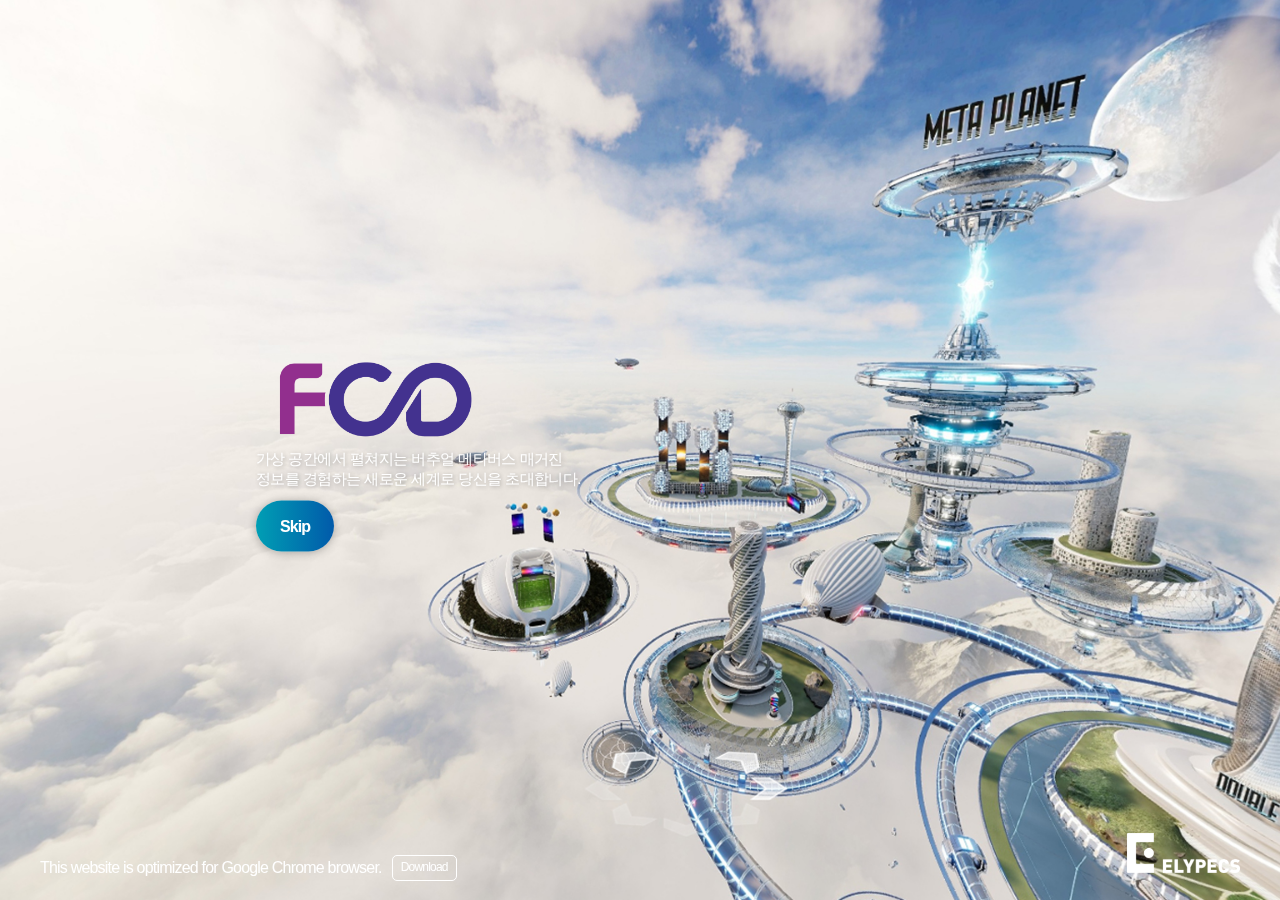
==== commit 5c9b5b3b: "test" ====
--- a/index.html
+++ b/index.html
@@ -55,24 +55,25 @@
 
       <!-- main text -->
       <div class="main-title_box">
-        <h1 class="main_title">
-          <img src="img/main_logo.png" alt="2021 FOREIGN COMPANY DAY">
-        </h1>
         <h1 class="main_brand">
           <img src="img/brand-logo.png" alt="FORCIA">
         </h1>
+        <div class="main_title">
+          <p>가상 공간에서 펼쳐지는 버추얼 메타버스 매거진</p>
+          <p>정보를 경험하는 새로운 세계로 당신을 초대합니다.</p>
+        </div>
         <div class="afterPlay">
           <button type="button" class="btn"><span>Skip</span></button>
-          <!-- footer -->
-          <div class="footer" id="footer">
-            <div class="chrome_download">
-              <span class="msg">This website is optimized for Google Chrome browser.</span>
-              <a class="btn_chrome" href="https://www.google.com/intl/ko/chrome/" title="Open in new window" target="_blank"><span>Download</span></a>
-            </div>
-          </div>
-          <!-- //footer -->
         </div>
       </div>
+      <!-- footer -->
+      <div class="footer" id="footer">
+        <div class="chrome_download">
+          <span class="msg">This website is optimized for Google Chrome browser.</span>
+          <a class="btn_chrome" href="https://www.google.com/intl/ko/chrome/" title="Open in new window" target="_blank"><span>Download</span></a>
+        </div>
+      </div>
+      <!-- //footer -->
       <strong class="miceview_logo">
         <img src="img/logo_elypecs.png" alt="elypecs">
       </strong>
--- a/css/common.css
+++ b/css/common.css
@@ -673,8 +673,11 @@
 
 .main-title_box {
   position: fixed;
-  left: 40px;
-  bottom: 6%;
+  /* left: 40px; */
+  left: 20%;
+  /* bottom: 6%; */
+  top: 50%;
+  transform: translateY(-50%);
   z-index: 20;
   width: 100%;
   color: #fff;
@@ -2573,7 +2576,7 @@
 }
 
 .main_brand {
-  position: fixed;
+  /* position: fixed; */
   top: 24px;
   left: 16px;
 }
